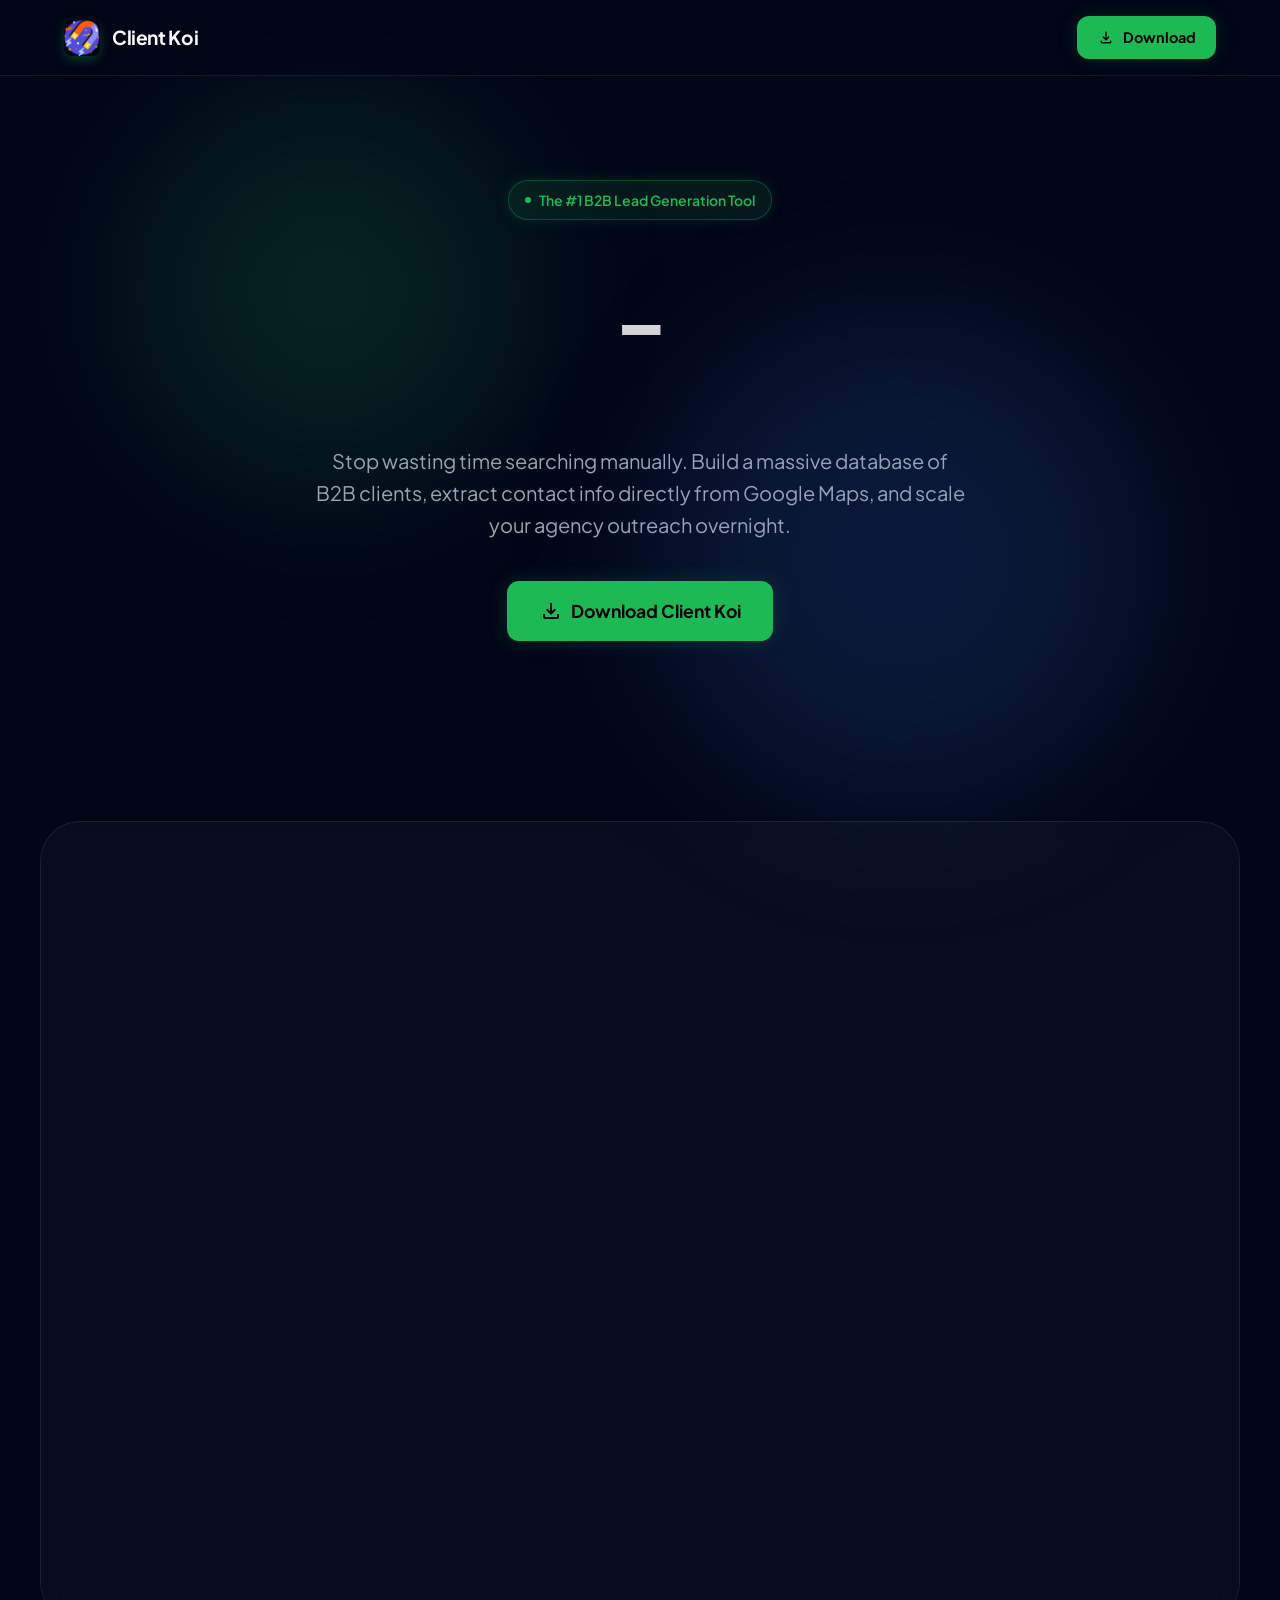
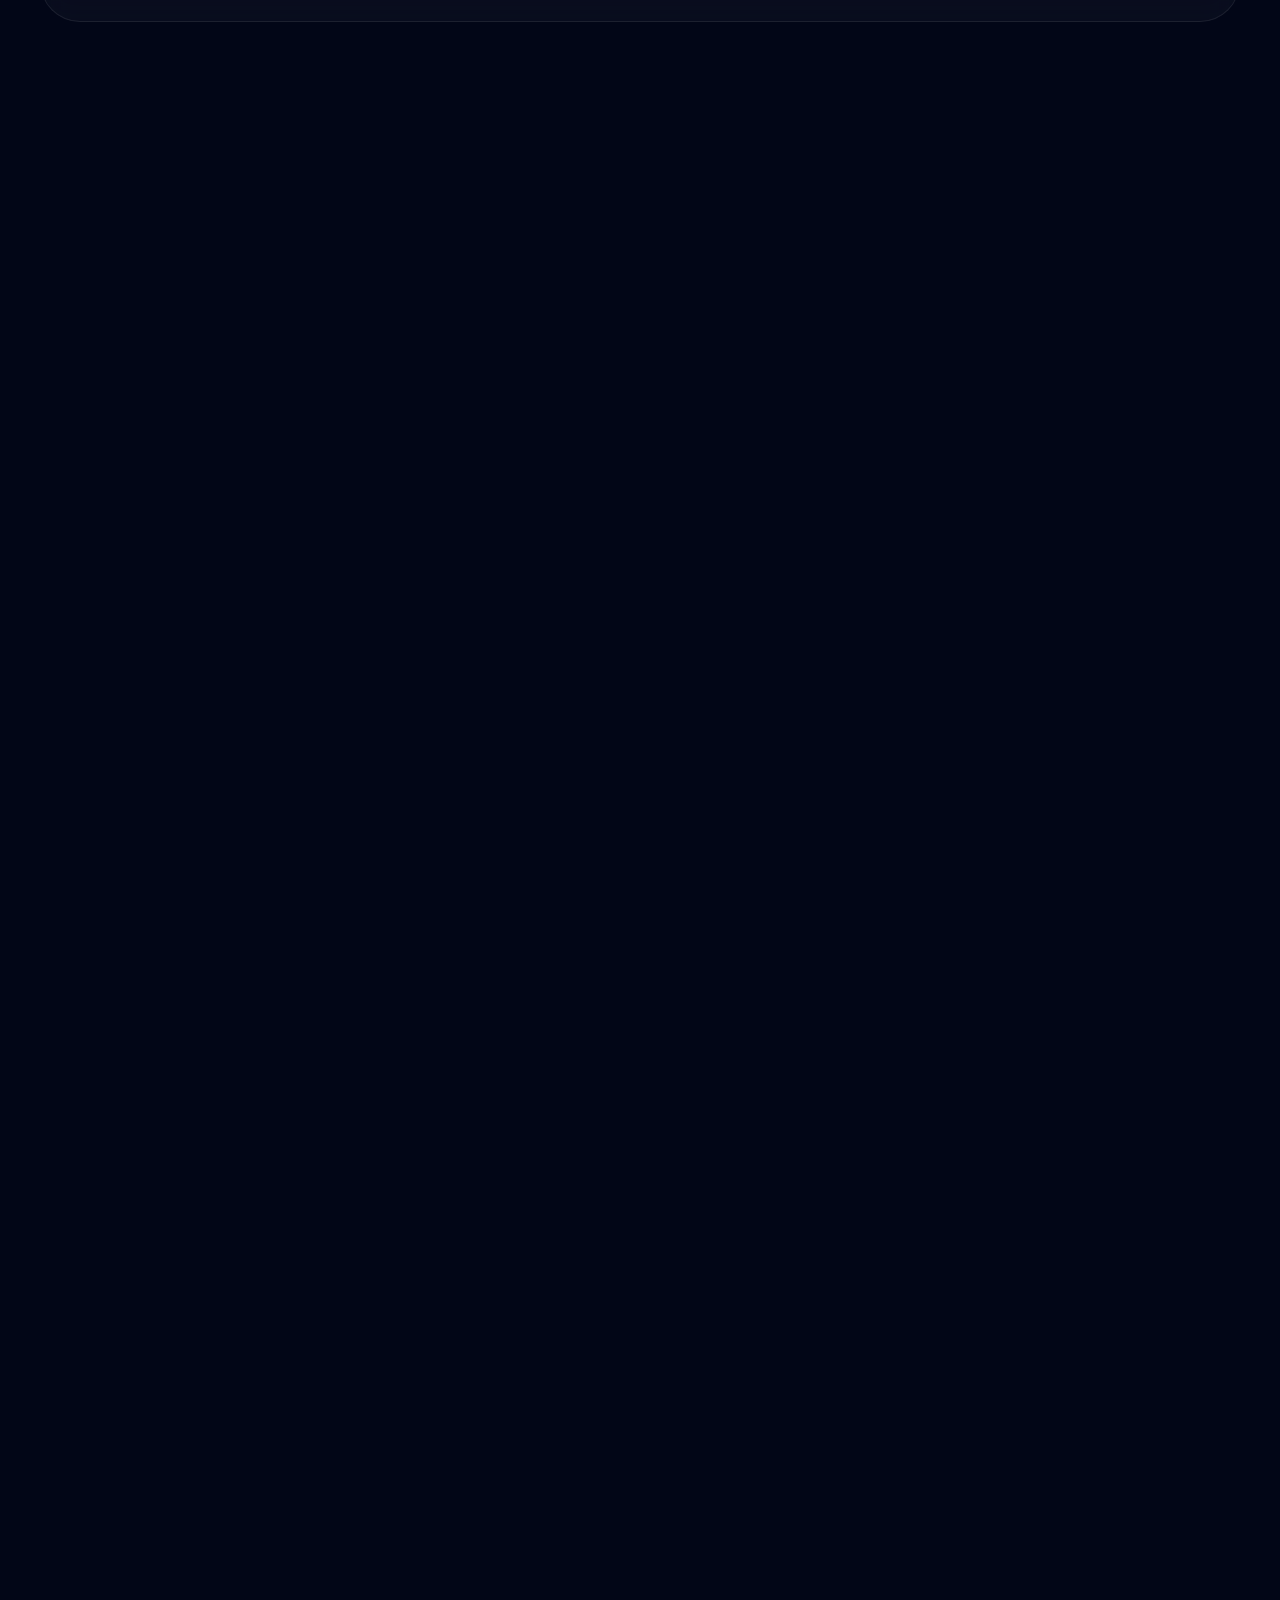
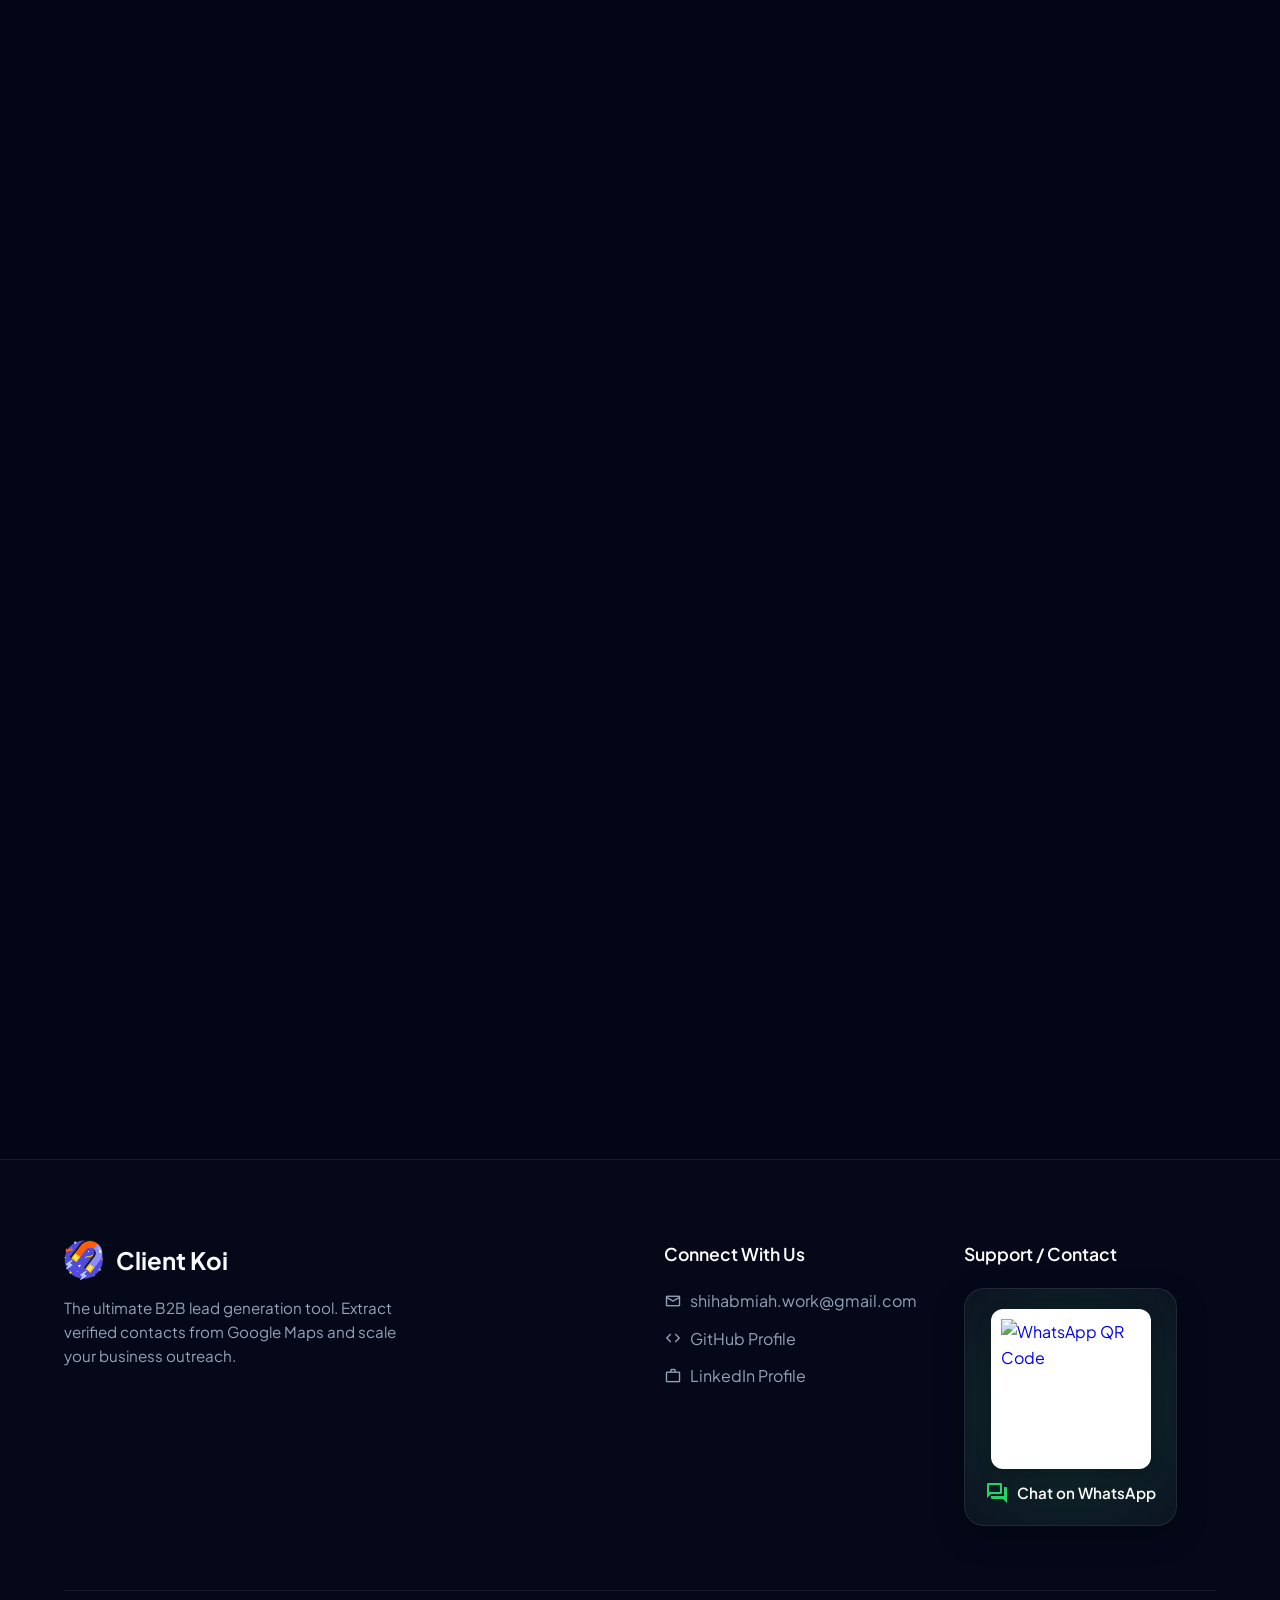
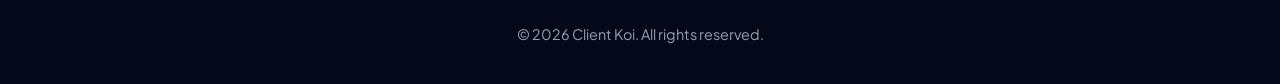
==== docs/index.html @ 652ca371 "docs: add comparison table and FAQ section to landing page" ====
<!DOCTYPE html>
<html lang="en" class="scroll-smooth">
<head>
    <meta charset="UTF-8">
    <meta name="viewport" content="width=device-width, initial-scale=1.0, maximum-scale=1.0, user-scalable=0">
    <title>Client Koi | Google Maps Scraper & B2B Lead Extractor</title>
    <meta name="description" content="Client Koi is the ultimate Google Maps scraper Chrome extension. Instantly extract verified emails, phone numbers, and websites for B2B lead generation.">
    <meta name="keywords" content="Client Koi, Client Koi extension, Client Koi github, Google Maps Scraper, Google Maps Lead Extractor, B2B Lead Generation tool, local business scraper, Google Maps email extractor">
    <meta name="author" content="Client Koi">
    <meta name="robots" content="index, follow">
    
    <!-- Prevent Capitalization Split (Canonical Tag) -->
    <link rel="canonical" href="https://shihab-miah.github.io/Client-Koi/" />

    <!-- Structured Schema Markup (JSON-LD) for SoftwareApplication -->
    <script type="application/ld+json">
    {
      "@context": "https://schema.org",
      "@type": "SoftwareApplication",
      "name": "Client Koi",
      "operatingSystem": "Chrome OS, Windows, macOS, Linux",
      "applicationCategory": "BusinessApplication",
      "description": "Client Koi is the ultimate Google Maps scraper Chrome extension. Instantly extract verified emails, phone numbers, and websites for B2B lead generation.",
      "url": "https://shihab-miah.github.io/Client-Koi/",
      "offers": {
        "@type": "Offer",
        "price": "0",
        "priceCurrency": "USD"
      },
      "aggregateRating": {
        "@type": "AggregateRating",
        "ratingValue": "4.9",
        "ratingCount": "128"
      }
    }
    </script>

    <!-- Open Graph / Facebook -->
    <meta property="og:type" content="website">
    <meta property="og:url" content="https://shihab-miah.github.io/Client-Koi/">
    <meta property="og:title" content="Client Koi | Google Maps Scraper & B2B Lead Extractor">
    <meta property="og:description" content="Client Koi is the ultimate Google Maps scraper Chrome extension. Instantly extract verified emails, phone numbers, and websites for B2B lead generation.">
    <meta property="og:image" content="https://shihab-miah.github.io/Client-Koi/logo.png">

    <!-- Twitter -->
    <meta property="twitter:card" content="summary_large_image">
    <meta property="twitter:url" content="https://shihab-miah.github.io/Client-Koi/">
    <meta property="twitter:title" content="Client Koi | Google Maps Scraper & B2B Lead Extractor">
    <meta property="twitter:description" content="Client Koi is the ultimate Google Maps scraper Chrome extension. Instantly extract verified emails, phone numbers, and websites for B2B lead generation.">
    <meta property="twitter:image" content="https://shihab-miah.github.io/Client-Koi/logo.png">
    
    <!-- Favicon -->
    <link rel="icon" type="image/png" href="logo.png">

    <!-- Microsoft Clarity Tracking Code -->
    <script type="text/javascript">
        (function(c,l,a,r,i,t,y){
            c[a]=c[a]||function(){(c[a].q=c[a].q||[]).push(arguments)};
            t=l.createElement(r);t.async=1;t.src="https://www.clarity.ms/tag/"+i;
            y=l.getElementsByTagName(r)[0];y.parentNode.insertBefore(t,y);
        })(window, document, "clarity", "script", "xmqhfxyyz5");
    </script>
    
    <!-- Fonts -->
    <link rel="preconnect" href="https://fonts.googleapis.com">
    <link rel="preconnect" href="https://fonts.gstatic.com" crossorigin>
    <link href="https://fonts.googleapis.com/css2?family=Plus+Jakarta+Sans:wght@300;400;500;600;700;800&family=JetBrains+Mono:wght@400;500&display=swap" rel="stylesheet">
    <link href="https://fonts.googleapis.com/css2?family=Material+Symbols+Outlined:opsz,wght,FILL,GRAD@24,400,0,0" rel="stylesheet" />

    <!-- GSAP for Animations -->
    <script src="https://cdnjs.cloudflare.com/ajax/libs/gsap/3.12.5/gsap.min.js" defer></script>
    <script src="https://cdnjs.cloudflare.com/ajax/libs/gsap/3.12.5/ScrollTrigger.min.js" defer></script>
    <script src="https://cdnjs.cloudflare.com/ajax/libs/gsap/3.12.5/TextPlugin.min.js" defer></script>

    <style>
        :root {
            --bg-color: #020617;
            --surface-1: rgba(255, 255, 255, 0.03);
            --surface-2: rgba(255, 255, 255, 0.05);
            --border: rgba(255, 255, 255, 0.08);
            --accent: #1DB954; /* Radar Green */
            --accent-glow: rgba(29, 185, 84, 0.4);
            --text-main: #f8fafc;
            --text-muted: #94a3b8;
        }

        * {
            margin: 0;
            padding: 0;
            box-sizing: border-box;
        }

        html, body {
            max-width: 100%;
            overflow-x: hidden;
        }
        body {
            font-family: 'Plus Jakarta Sans', sans-serif;
            background-color: var(--bg-color);
            color: var(--text-main);
            line-height: 1.6;
            width: 100%;
        }

        /* ─── Antigravity Floating Orbs ─── */
        .orb {
            position: fixed;
            border-radius: 50%;
            filter: blur(80px);
            opacity: 0.15;
            pointer-events: none;
            z-index: -1;
        }
        .orb-1 {
            width: 400px;
            height: 400px;
            background: var(--accent);
            top: 10%;
            left: 10%;
            animation: float-1 20s ease-in-out infinite alternate;
        }
        .orb-2 {
            width: 500px;
            height: 500px;
            background: #3b82f6;
            bottom: 10%;
            right: 10%;
            animation: float-2 25s ease-in-out infinite alternate-reverse;
        }
        @keyframes float-1 {
            0% { transform: translate(0, 0) scale(1); }
            100% { transform: translate(100px, 50px) scale(1.2); }
        }
        @keyframes float-2 {
            0% { transform: translate(0, 0) scale(1); }
            100% { transform: translate(-100px, -80px) scale(1.1); }
        }

        /* Glassmorphism Utilities */
        .glass-panel {
            background: var(--surface-1);
            backdrop-filter: blur(16px);
            -webkit-backdrop-filter: blur(16px);
            border: 1px solid var(--border);
            border-radius: 24px;
            position: relative;
            overflow: hidden;
        }

        /* Hover Glow Effect via JS CSS variables */
        .glow-card {
            transition: border-color 0.3s, transform 0.3s cubic-bezier(0.175, 0.885, 0.32, 1.275);
        }
        .glow-card::before {
            content: "";
            position: absolute;
            top: 0; left: 0; right: 0; bottom: 0;
            background: radial-gradient(800px circle at var(--mouse-x) var(--mouse-y), rgba(29, 185, 84, 0.08), transparent 40%);
            z-index: 0;
            pointer-events: none;
            opacity: 0;
            transition: opacity 0.3s;
        }
        .glow-card:hover::before {
            opacity: 1;
        }
        .glow-card:hover {
            border-color: rgba(29, 185, 84, 0.4);
            transform: translateY(-8px);
        }
        .glow-card > * {
            position: relative;
            z-index: 1;
        }

        .container {
            max-width: 1200px;
            margin: 0 auto;
            padding: 0 24px;
        }

        /* Navigation */
        nav {
            position: fixed;
            top: 0;
            left: 0;
            right: 0;
            z-index: 100;
            padding: 16px 0;
            background: rgba(2, 6, 23, 0.6);
            backdrop-filter: blur(16px);
            -webkit-backdrop-filter: blur(16px);
            border-bottom: 1px solid var(--border);
        }

        .nav-inner {
            display: flex;
            justify-content: space-between;
            align-items: center;
        }

        .logo {
            display: flex;
            align-items: center;
            gap: 12px;
            font-weight: 700;
            font-size: 1.2rem;
            letter-spacing: -0.02em;
        }

        .logo img {
            width: 36px;
            height: 36px;
            border-radius: 8px;
            box-shadow: 0 4px 12px rgba(29,185,84,0.3);
            object-fit: cover;
        }

        /* Buttons */
        .btn-primary {
            display: inline-flex;
            align-items: center;
            gap: 8px;
            background: var(--accent);
            color: #000;
            padding: 14px 28px;
            border-radius: 12px;
            font-weight: 700;
            text-decoration: none;
            transition: all 0.3s cubic-bezier(0.4, 0, 0.2, 1);
            border: none;
            cursor: pointer;
            box-shadow: 0 0 20px rgba(29, 185, 84, 0.2);
            position: relative;
            overflow: hidden;
        }

        .btn-primary::after {
            content: '';
            position: absolute;
            top: -50%; left: -50%; width: 200%; height: 200%;
            background: linear-gradient(45deg, transparent, rgba(255,255,255,0.4), transparent);
            transform: rotate(45deg) translate(-100%, 0);
            transition: transform 0.6s;
        }

        .btn-primary:hover::after {
            transform: rotate(45deg) translate(100%, 0);
        }

        .btn-primary:hover {
            transform: translateY(-2px) scale(1.03);
            box-shadow: 0 10px 40px rgba(29, 185, 84, 0.6);
        }

        /* Hero Section */
        .hero {
            padding-top: 180px;
            padding-bottom: 100px;
            display: flex;
            flex-direction: column;
            align-items: center;
            justify-content: center;
            text-align: center;
            position: relative;
        }

        .badge {
            background: rgba(29, 185, 84, 0.1);
            border: 1px solid rgba(29, 185, 84, 0.3);
            padding: 8px 16px;
            border-radius: 100px;
            font-size: 0.875rem;
            font-weight: 600;
            color: var(--accent);
            margin-bottom: 32px;
            display: inline-flex;
            align-items: center;
            gap: 8px;
            box-shadow: 0 0 15px rgba(29,185,84,0.15);
        }
        
        .badge .dot {
            width: 6px; height: 6px; border-radius: 50%; background: var(--accent);
            animation: pulse 2s infinite;
        }
        
        @keyframes pulse {
            0%, 100% { opacity: 1; transform: scale(1); }
            50% { opacity: 0.5; transform: scale(0.8); }
        }

        .hero h1 {
            font-size: clamp(2.5rem, 6vw, 5.5rem);
            font-weight: 800;
            line-height: 1.1;
            letter-spacing: -0.04em;
            margin-bottom: 24px;
            background: linear-gradient(180deg, #fff 0%, #a1a1aa 100%);
            -webkit-background-clip: text;
            -webkit-text-fill-color: transparent;
            min-height: 2.2em;
        }

        .hero p {
            font-size: clamp(1rem, 2vw, 1.25rem);
            color: var(--text-muted);
            max-width: 650px;
            margin: 0 auto 40px;
        }

        /* Sections */
        .section {
            padding: 80px 0;
            position: relative;
            z-index: 10;
        }

        .section-header {
            text-align: center;
            margin-bottom: 64px;
        }

        .section-header h2 {
            font-size: clamp(2rem, 4vw, 2.5rem);
            font-weight: 700;
            letter-spacing: -0.02em;
        }

        /* Setup Video Section */
        .setup-container {
            display: grid;
            grid-template-columns: 1fr 1fr;
            gap: 48px;
            align-items: center;
        }

        @media (max-width: 900px) {
            .setup-container {
                grid-template-columns: 1fr;
            }
        }

        .video-wrapper {
            position: relative;
            padding-bottom: 56.25%; /* 16:9 */
            height: 0;
            border-radius: 20px;
            overflow: hidden;
            border: 1px solid var(--border);
            box-shadow: 0 30px 60px rgba(0,0,0,0.5), 0 0 40px rgba(29,185,84,0.15);
            transition: transform 0.5s cubic-bezier(0.175, 0.885, 0.32, 1.275), box-shadow 0.5s ease;
            z-index: 2;
        }
        
        .video-wrapper:hover {
            transform: scale(1.03) translateY(-10px);
            box-shadow: 0 40px 80px rgba(0,0,0,0.6), 0 0 60px rgba(29,185,84,0.3);
            border-color: rgba(29,185,84,0.5);
        }

        .video-wrapper iframe {
            position: absolute;
            top: 0;
            left: 0;
            width: 100%;
            height: 100%;
            background: #000;
        }

        .steps-list {
            list-style: none;
            counter-reset: setup-counter;
        }

        .step-item {
            position: relative;
            padding-left: 64px;
            margin-bottom: 40px;
        }

        .step-item::before {
            counter-increment: setup-counter;
            content: counter(setup-counter);
            position: absolute;
            left: 0;
            top: 0;
            width: 44px;
            height: 44px;
            background: var(--surface-2);
            border: 1px solid var(--accent);
            color: var(--accent);
            border-radius: 50%;
            display: flex;
            align-items: center;
            justify-content: center;
            font-weight: 700;
            font-size: 1.2rem;
            font-family: 'JetBrains Mono', monospace;
            box-shadow: 0 0 15px rgba(29,185,84,0.2);
            transition: all 0.3s ease;
        }

        .step-item:hover::before {
            background: var(--accent);
            color: #000;
            transform: scale(1.1) rotate(5deg);
        }

        .step-title {
            font-weight: 700;
            font-size: 1.2rem;
            margin-bottom: 6px;
        }

        .step-desc {
            color: var(--text-muted);
            font-size: 1rem;
        }

        .bangla-text {
            display: none;
            color: #cbd5e1;
            font-size: 0.95rem;
            margin-top: 10px;
            padding-left: 16px;
            border-left: 2px solid var(--accent);
            font-weight: 500;
        }

        /* Features Grid */
        .features-grid {
            display: grid;
            grid-template-columns: repeat(auto-fit, minmax(280px, 1fr));
            gap: 24px;
        }

        .feature-card {
            padding: 32px;
            /* Animation handled by .glow-card */
        }

        .feature-icon {
            width: 56px;
            height: 56px;
            background: rgba(29, 185, 84, 0.1);
            border: 1px solid rgba(29, 185, 84, 0.2);
            border-radius: 16px;
            display: flex;
            align-items: center;
            justify-content: center;
            color: var(--accent);
            margin-bottom: 24px;
            box-shadow: inset 0 0 20px rgba(29,185,84,0.05);
            transition: transform 0.3s cubic-bezier(0.175, 0.885, 0.32, 1.275);
        }
        
        .feature-card:hover .feature-icon {
            transform: scale(1.1) rotate(-5deg);
            background: rgba(29, 185, 84, 0.2);
        }

        .feature-icon .material-symbols-outlined {
            font-size: 28px;
        }

        /* Footer */
        footer {
            border-top: 1px solid var(--border);
            padding: 80px 0 40px;
            margin-top: 80px;
            background: rgba(255,255,255,0.01);
        }
        
        .footer-grid {
            display: grid;
            grid-template-columns: repeat(auto-fit, minmax(250px, 1fr));
            gap: 48px;
            margin-bottom: 64px;
        }

        .footer-col h4 {
            font-size: 1.1rem;
            font-weight: 600;
            color: #fff;
            margin-bottom: 20px;
        }

        .footer-links {
            list-style: none;
        }

        .footer-links li {
            margin-bottom: 12px;
        }

        .footer-links a {
            color: var(--text-muted);
            text-decoration: none;
            display: flex;
            align-items: center;
            gap: 8px;
            transition: all 0.3s;
        }

        .footer-links a:hover {
            color: var(--accent);
            transform: translateX(5px);
        }
        
        .footer-links .material-symbols-outlined {
            font-size: 18px;
        }

        .footer-logo {
            display: flex;
            align-items: center;
            gap: 12px;
            font-weight: 700;
            font-size: 1.5rem;
            color: #fff;
            margin-bottom: 16px;
        }

        .footer-logo img {
            width: 40px;
            height: 40px;
            border-radius: 8px;
            object-fit: cover;
        }

        /* Stunning WhatsApp QR Code Card */
        .qr-card {
            background: rgba(255,255,255,0.03);
            padding: 20px;
            border-radius: 20px;
            border: 1px solid rgba(255,255,255,0.1);
            display: inline-flex;
            flex-direction: column;
            align-items: center;
            position: relative;
            overflow: hidden;
            transition: all 0.4s cubic-bezier(0.175, 0.885, 0.32, 1.275);
            box-shadow: 0 10px 30px rgba(0,0,0,0.3);
        }
        
        .qr-card::before {
            content: '';
            position: absolute;
            top: -50%; left: -50%; width: 200%; height: 200%;
            background: radial-gradient(circle, rgba(37, 211, 102, 0.15) 0%, transparent 60%);
            animation: rotate-glow 10s linear infinite;
            z-index: 0;
            pointer-events: none;
        }
        
        @keyframes rotate-glow {
            0% { transform: rotate(0deg); }
            100% { transform: rotate(360deg); }
        }

        .qr-card:hover {
            transform: translateY(-5px) scale(1.02);
            border-color: #25D366; /* WhatsApp Green */
            box-shadow: 0 15px 40px rgba(37, 211, 102, 0.2);
            background: rgba(37, 211, 102, 0.05);
        }
        
        .qr-image-wrapper {
            background: #fff; /* QR needs contrast */
            padding: 10px;
            border-radius: 12px;
            margin-bottom: 12px;
            position: relative;
            z-index: 1;
            box-shadow: 0 4px 15px rgba(0,0,0,0.2);
        }

        .qr-card img {
            width: 140px;
            height: 140px;
            display: block;
        }
        
        .qr-text {
            display: flex;
            align-items: center;
            gap: 8px;
            font-size: 0.95rem;
            color: #f8fafc;
            font-weight: 600;
            z-index: 1;
        }
        
        .qr-text .material-symbols-outlined {
            color: #25D366; /* WhatsApp Green */
        }

        .footer-bottom {
            text-align: center;
            padding-top: 32px;
            border-top: 1px solid var(--border);
            color: var(--text-muted);
            font-size: 0.9rem;
        }

        /* Utility classes for GSAP */
        .gsap-reveal { opacity: 0; visibility: hidden; }

        .footer-brand {
            grid-column: span 2;
        }

        @media (max-width: 768px) {
            .hero {
                padding-top: 120px;
            }
            .glass-panel {
                padding: 30px 20px !important;
            }
            .footer-brand {
                grid-column: span 1;
            }
        }
    </style>
</head>
<body>

    <!-- Antigravity Background Orbs -->
    <div class="orb orb-1"></div>
    <div class="orb orb-2"></div>

    <nav>
        <div class="container nav-inner">
            <a href="https://github.com/Shihab-Miah/Client-Koi/archive/refs/heads/main.zip" class="logo" style="text-decoration: none; color: inherit;">
                <img src="logo.png" alt="Client Koi Logo">
                Client Koi
            </a>
            <a href="https://github.com/Shihab-Miah/Client-Koi/archive/refs/heads/main.zip" class="btn-primary" style="padding: 10px 20px; font-size: 0.9rem;">
                <span class="material-symbols-outlined" style="font-size: 18px;">download</span>
                Download
            </a>
        </div>
    </nav>

    <header class="hero container">
        <div class="badge gsap-hero">
            <span class="dot"></span>
            The #1 B2B Lead Generation Tool
        </div>
        
        <!-- Typing effect container -->
        <h1 class="gsap-hero"><span id="typewriter"></span><span class="cursor" style="color:var(--accent);">_</span></h1>
        
        <p class="gsap-hero">Stop wasting time searching manually. Build a massive database of B2B clients, extract contact info directly from Google Maps, and scale your agency outreach overnight.</p>
        
        <div class="gsap-hero">
            <a href="https://github.com/Shihab-Miah/Client-Koi/archive/refs/heads/main.zip" class="btn-primary" style="padding: 16px 32px; font-size: 1.1rem;">
                <span class="material-symbols-outlined">download</span>
                Download Client Koi
            </a>
        </div>
    </header>

    <!-- Setup Guide is now immediately below the hero, added ID for auto-scroll -->
    <section class="section container" id="setup-guide">
        <div class="glass-panel" style="padding: 60px 40px; border-radius: 40px;">
            <div class="section-header gsap-reveal" style="margin-bottom: 40px;">
                <h2>Quick Setup Guide</h2>
                <p style="color: var(--text-muted); margin-top: 8px; font-size: 1.1rem; margin-bottom: 24px;">Install in under 2 minutes. Start extracting clients immediately.</p>
                <a href="https://github.com/Shihab-Miah/Client-Koi/archive/refs/heads/main.zip" class="btn-primary" style="padding: 12px 28px; font-size: 1.05rem; display: inline-flex; align-items: center; gap: 8px;">
                    <span class="material-symbols-outlined" style="font-size: 20px;">download</span>
                    Download Client Koi Now
                </a>
            </div>
            
            <div class="setup-container">
                <div class="video-wrapper gsap-reveal">
                    <!-- Embedded YouTube Video -->
                    <iframe src="https://www.youtube-nocookie.com/embed/poFPbXIHhzo?autoplay=0&rel=0&modestbranding=1" title="Client Koi Setup Guide & Tutorial" frameborder="0" allow="accelerometer; autoplay; clipboard-write; encrypted-media; gyroscope; picture-in-picture; web-share" allowfullscreen></iframe>
                </div>
                
                <div class="gsap-reveal">
                    <ul class="steps-list">
                        <li class="step-item">
                            <div class="step-title">Download & Extract</div>
                            <div class="step-desc">Click download to get the ZIP archive, then Right-Click -> Extract All.</div>
                            <div class="bangla-text" lang="bn">প্রথমে জিপ (ZIP) ফাইলটি ডাউনলোড করুন এবং ফাইলটি Extract করে নিন।</div>
                        </li>
                        <li class="step-item">
                            <div class="step-title">Open Chrome Extensions</div>
                            <div class="step-desc">Navigate to <code style="background: var(--surface-2); padding: 2px 6px; border-radius: 4px; border: 1px solid var(--border);">chrome://extensions</code> in your browser URL bar.</div>
                            <div class="bangla-text" lang="bn">এবার ক্রোম ব্রাউজারের মেনু থেকে Manage Extensions পেজটি ওপেন করুন।</div>
                        </li>
                        <li class="step-item">
                            <div class="step-title">Enable Developer Mode</div>
                            <div class="step-desc">Toggle the "Developer mode" switch in the top right corner.</div>
                            <div class="bangla-text" lang="bn">ডানপাশের উপরের কোণায় থাকা 'Developer mode' অপশনটি চালু করে দিন।</div>
                        </li>
                        <li class="step-item">
                            <div class="step-title">Load Unpacked</div>
                            <div class="step-desc">Click the "Load unpacked" button and select your extracted folder.</div>
                            <div class="bangla-text" lang="bn">এরপর 'Load unpacked' বাটনে ক্লিক করে আপনার ফোল্ডারটি সিলেক্ট করুন।</div>
                        </li>
                    </ul>
                </div>
            </div>
        </div>
    </section>

    <!-- Niche-focused Features Grid -->
    <section class="section container">
        <div class="section-header gsap-reveal">
            <h2>Built to Acquire Clients</h2>
            <p style="color: var(--text-muted); font-size: 1.1rem; margin-top: 8px;">Everything you need to bypass blocks and build your outreach pipeline.</p>
        </div>
        <div class="features-grid">
            <div class="glass-panel feature-card glow-card gsap-reveal">
                <div class="feature-icon"><span class="material-symbols-outlined">contact_mail</span></div>
                <h3 style="margin-bottom: 8px; font-size: 1.25rem;">Deep Contact Scraping</h3>
                <p class="text-muted">Automatically visits Google Maps websites to find hidden email addresses, phone numbers, and social media profiles for your outreach.</p>
            </div>
            <div class="glass-panel feature-card glow-card gsap-reveal">
                <div class="feature-icon"><span class="material-symbols-outlined">smart_toy</span></div>
                <h3 style="margin-bottom: 8px; font-size: 1.25rem;">2Captcha Bypass</h3>
                <p class="text-muted">Automated CAPTCHA solving keeps your lead generation sessions running overnight without manual intervention.</p>
            </div>
            <div class="glass-panel feature-card glow-card gsap-reveal">
                <div class="feature-icon"><span class="material-symbols-outlined">shield</span></div>
                <h3 style="margin-bottom: 8px; font-size: 1.25rem;">Anti-Ban Mechanics</h3>
                <p class="text-muted">Simulates human mouse movements, scrolling patterns, and randomized delays to protect your accounts from being flagged.</p>
            </div>
            <div class="glass-panel feature-card glow-card gsap-reveal">
                <div class="feature-icon"><span class="material-symbols-outlined">dataset</span></div>
                <h3 style="margin-bottom: 8px; font-size: 1.25rem;">One-Click CRM Export</h3>
                <p class="text-muted">Download your entire compiled lead list as CSV or XLSX immediately ready for import into your favorite CRM or email sender.</p>
            </div>
        </div>
    </section>

    <!-- Comparison Section -->
    <section class="section container">
        <div class="section-header gsap-reveal">
            <h2>Client Koi vs. Alternatives</h2>
            <p style="color: var(--text-muted); font-size: 1.1rem; margin-top: 8px;">Why agencies are switching to Client Koi for Google Maps scraping.</p>
        </div>
        <div class="glass-panel gsap-reveal" style="padding: 40px; overflow-x: auto;">
            <table style="width: 100%; border-collapse: collapse; text-align: left; min-width: 600px;">
                <thead>
                    <tr style="border-bottom: 2px solid var(--border);">
                        <th style="padding: 16px; color: var(--text-muted); font-weight: 600; width: 40%;">Feature</th>
                        <th style="padding: 16px; color: var(--accent); font-weight: 700; width: 30%;">Client Koi</th>
                        <th style="padding: 16px; color: var(--text-muted); font-weight: 600; width: 30%;">Instant Data Scraper</th>
                    </tr>
                </thead>
                <tbody>
                    <tr style="border-bottom: 1px solid var(--border);">
                        <td style="padding: 16px; color: #fff;">Deep Email Extraction</td>
                        <td style="padding: 16px; color: var(--accent);"><span class="material-symbols-outlined" style="vertical-align: middle;">check_circle</span> Yes</td>
                        <td style="padding: 16px; color: var(--text-muted);"><span class="material-symbols-outlined" style="vertical-align: middle;">cancel</span> No</td>
                    </tr>
                    <tr style="border-bottom: 1px solid var(--border);">
                        <td style="padding: 16px; color: #fff;">Automated Captcha Bypass</td>
                        <td style="padding: 16px; color: var(--accent);"><span class="material-symbols-outlined" style="vertical-align: middle;">check_circle</span> Yes (2Captcha)</td>
                        <td style="padding: 16px; color: var(--text-muted);"><span class="material-symbols-outlined" style="vertical-align: middle;">cancel</span> Manual Only</td>
                    </tr>
                    <tr style="border-bottom: 1px solid var(--border);">
                        <td style="padding: 16px; color: #fff;">Social Media Link Scraping</td>
                        <td style="padding: 16px; color: var(--accent);"><span class="material-symbols-outlined" style="vertical-align: middle;">check_circle</span> Yes</td>
                        <td style="padding: 16px; color: var(--text-muted);"><span class="material-symbols-outlined" style="vertical-align: middle;">cancel</span> No</td>
                    </tr>
                    <tr>
                        <td style="padding: 16px; color: #fff;">Formatted CRM Export</td>
                        <td style="padding: 16px; color: var(--accent);"><span class="material-symbols-outlined" style="vertical-align: middle;">check_circle</span> 1-Click CSV/XLSX</td>
                        <td style="padding: 16px; color: var(--text-muted);"><span class="material-symbols-outlined" style="vertical-align: middle;">warning</span> Requires Cleaning</td>
                    </tr>
                </tbody>
            </table>
        </div>
    </section>

    <!-- FAQ Section -->
    <section class="section container">
        <div class="section-header gsap-reveal">
            <h2>Frequently Asked Questions</h2>
            <p style="color: var(--text-muted); font-size: 1.1rem; margin-top: 8px;">Everything you need to know about B2B lead generation with Client Koi.</p>
        </div>
        <div class="features-grid">
            <div class="glass-panel feature-card glow-card gsap-reveal" style="padding: 32px;">
                <h3 style="margin-bottom: 12px; font-size: 1.25rem;">Is this safe for my Chrome account?</h3>
                <p class="text-muted">Yes. Client Koi operates locally in your browser environment and uses humanized delay intervals to prevent your session from being flagged by Google's anti-bot systems.</p>
            </div>
            <div class="glass-panel feature-card glow-card gsap-reveal" style="padding: 32px;">
                <h3 style="margin-bottom: 12px; font-size: 1.25rem;">Does it find hidden emails?</h3>
                <p class="text-muted">Google Maps rarely displays email addresses directly. Our engine visits the business's linked website in the background to extract contact emails and social media profiles.</p>
            </div>
            <div class="glass-panel feature-card glow-card gsap-reveal" style="padding: 32px;">
                <h3 style="margin-bottom: 12px; font-size: 1.25rem;">What if Google updates their Maps code?</h3>
                <p class="text-muted">We actively monitor Google Maps DOM changes. When structural updates occur, we push new stable releases to this repository immediately.</p>
            </div>
            <div class="glass-panel feature-card glow-card gsap-reveal" style="padding: 32px;">
                <h3 style="margin-bottom: 12px; font-size: 1.25rem;">How do I handle the Manifest V3 warning?</h3>
                <p class="text-muted">When running an unpacked extension in Developer Mode, Chrome may display a harmless warning about Service Workers or Manifest V3. You can safely ignore this.</p>
            </div>
        </div>
    </section>

    <section class="section container" style="text-align: center; padding-bottom: 60px;">
        <div class="glass-panel gsap-reveal glow-card" style="padding: 80px 40px; position: relative; overflow: hidden;">
            <div style="position: absolute; top: -50%; left: 50%; transform: translateX(-50%); width: 400px; height: 400px; background: var(--accent); filter: blur(150px); opacity: 0.2; z-index: 0;"></div>
            <h2 style="font-size: clamp(2rem, 5vw, 3rem); font-weight: 800; margin-bottom: 24px; position: relative; z-index: 1;">Ready to land your next client?</h2>
            <p style="color: var(--text-muted); font-size: 1.2rem; margin-bottom: 32px; position: relative; z-index: 1;">Start building your B2B lead database today.</p>
            <a href="https://github.com/Shihab-Miah/Client-Koi/archive/refs/heads/main.zip" class="btn-primary" style="position: relative; z-index: 1; padding: 18px 40px; font-size: 1.2rem;">
                <span class="material-symbols-outlined">download</span>
                Download Client Koi
            </a>
        </div>
    </section>

    <footer>
        <div class="container">
            <div class="footer-grid">
                
                <div class="footer-col footer-brand">
                    <a href="https://github.com/Shihab-Miah/Client-Koi/archive/refs/heads/main.zip" class="footer-logo" style="text-decoration: none; color: inherit;">
                        <img src="logo.png" alt="Client Koi Logo">
                Client Koi
                    </a>
                    <p style="color: var(--text-muted); max-width: 350px; font-size: 0.95rem; margin-bottom: 24px;">
                        The ultimate B2B lead generation tool. Extract verified contacts from Google Maps and scale your business outreach.
                    </p>
                </div>

                <div class="footer-col">
                    <h4>Connect With Us</h4>
                    <ul class="footer-links">
                        <li>
                            <!-- Direct link to Gmail web compose -->
                            <a href="https://mail.google.com/mail/?view=cm&fs=1&to=shihabmiah.work@gmail.com" target="_blank" rel="noopener">
                                <span class="material-symbols-outlined">mail</span>
                                shihabmiah.work@gmail.com
                            </a>
                        </li>
                        <li>
                            <a href="https://github.com/Shihab-Miah" target="_blank" rel="noopener">
                                <span class="material-symbols-outlined">code</span>
                                GitHub Profile
                            </a>
                        </li>
                        <li>
                            <a href="https://www.linkedin.com/in/shihab-miah-925781280/" target="_blank" rel="noopener">
                                <span class="material-symbols-outlined">work</span>
                                LinkedIn Profile
                            </a>
                        </li>
                    </ul>
                </div>

                <div class="footer-col">
                    <h4>Support / Contact</h4>
                    <a href="https://wa.me/8801951838769" target="_blank" rel="noopener" style="text-decoration: none; display: inline-block;">
                        <div class="qr-card">
                            <div class="qr-image-wrapper">
                                <!-- Sharp QR Code pointing to WhatsApp -->
                                <img src="https://quickchart.io/qr?text=https%3A%2F%2Fwa.me%2F8801951838769&size=300&margin=0" alt="WhatsApp QR Code">
                            </div>
                            <div class="qr-text">
                                <span class="material-symbols-outlined">forum</span>
                                Chat on WhatsApp
                            </div>
                        </div>
                    </a>
                </div>

            </div>
            
            <div class="footer-bottom">
                <p>&copy; 2026 Client Koi. All rights reserved.</p>
            </div>
        </div>
    </footer>

    <script>
        // JS Hover Glow effect on cards
        document.querySelectorAll('.glow-card').forEach(card => {
            card.addEventListener('mousemove', e => {
                const rect = card.getBoundingClientRect();
                const x = e.clientX - rect.left;
                const y = e.clientY - rect.top;
                card.style.setProperty('--mouse-x', `${x}px`);
                card.style.setProperty('--mouse-y', `${y}px`);
            });
        });

        // Localization logic: Check if user language is Bangla
        document.addEventListener('DOMContentLoaded', () => {
            const userLang = navigator.language || navigator.userLanguage;
            if (userLang.toLowerCase().startsWith('bn')) {
                const banglaTexts = document.querySelectorAll('.bangla-text');
                banglaTexts.forEach(el => {
                    el.style.display = 'block';
                });
            }
        });

        // Auto-scroll to Setup Guide after 5.5 seconds (only if user hasn't scrolled manually)
        let hasUserScrolled = false;
        window.addEventListener('scroll', () => {
            if (window.scrollY > 100) hasUserScrolled = true;
        }, { once: true });

        setTimeout(() => {
            if (!hasUserScrolled) {
                const guideSection = document.getElementById('setup-guide');
                if (guideSection) {
                    guideSection.scrollIntoView({ behavior: 'smooth' });
                }
            }
        }, 5500);

        // Ensure GSAP is loaded before animating
        window.onload = () => {
            if (typeof gsap !== 'undefined') {
                const prefersReducedMotion = window.matchMedia('(prefers-reduced-motion: reduce)').matches;
                
                if (!prefersReducedMotion) {
                    gsap.registerPlugin(ScrollTrigger, TextPlugin);

                    // Typing Effect focused on getting clients
                    gsap.to("#typewriter", {
                        duration: 2.5,
                        text: "Find your next B2B clients.<br>Extract leads from Maps.",
                        ease: "none",
                        delay: 0.2
                    });
                    gsap.to(".cursor", { opacity: 0, ease: "power2.inOut", repeat: -1, yoyo: true, duration: 0.6 });

                    // Hero Entrance Animation (excluding h1 which is typed)
                    gsap.fromTo('.gsap-hero:not(h1)', 
                        { y: 30, opacity: 0 },
                        { y: 0, opacity: 1, duration: 1, stagger: 0.15, ease: "power3.out", delay: 0.5 }
                    );
                    
                    // Scroll Reveal Animation for sections
                    const revealElements = document.querySelectorAll('.gsap-reveal');
                    revealElements.forEach((el) => {
                        gsap.set(el, { autoAlpha: 1 });
                        
                        gsap.fromTo(el, 
                            { y: 60, opacity: 0 },
                            {
                                y: 0, 
                                opacity: 1, 
                                duration: 0.8, 
                                ease: "power2.out",
                                scrollTrigger: {
                                    trigger: el,
                                    start: "top 85%", 
                                    toggleActions: "play none none none"
                                }
                            }
                        );
                    });
                } else {
                    document.getElementById('typewriter').innerHTML = "Find your next B2B clients.<br>Extract leads from Maps.";
                    document.querySelectorAll('.gsap-reveal').forEach(el => {
                        el.style.opacity = '1';
                        el.style.visibility = 'visible';
                    });
                }
            }
        };
    </script>
</body>
</html>
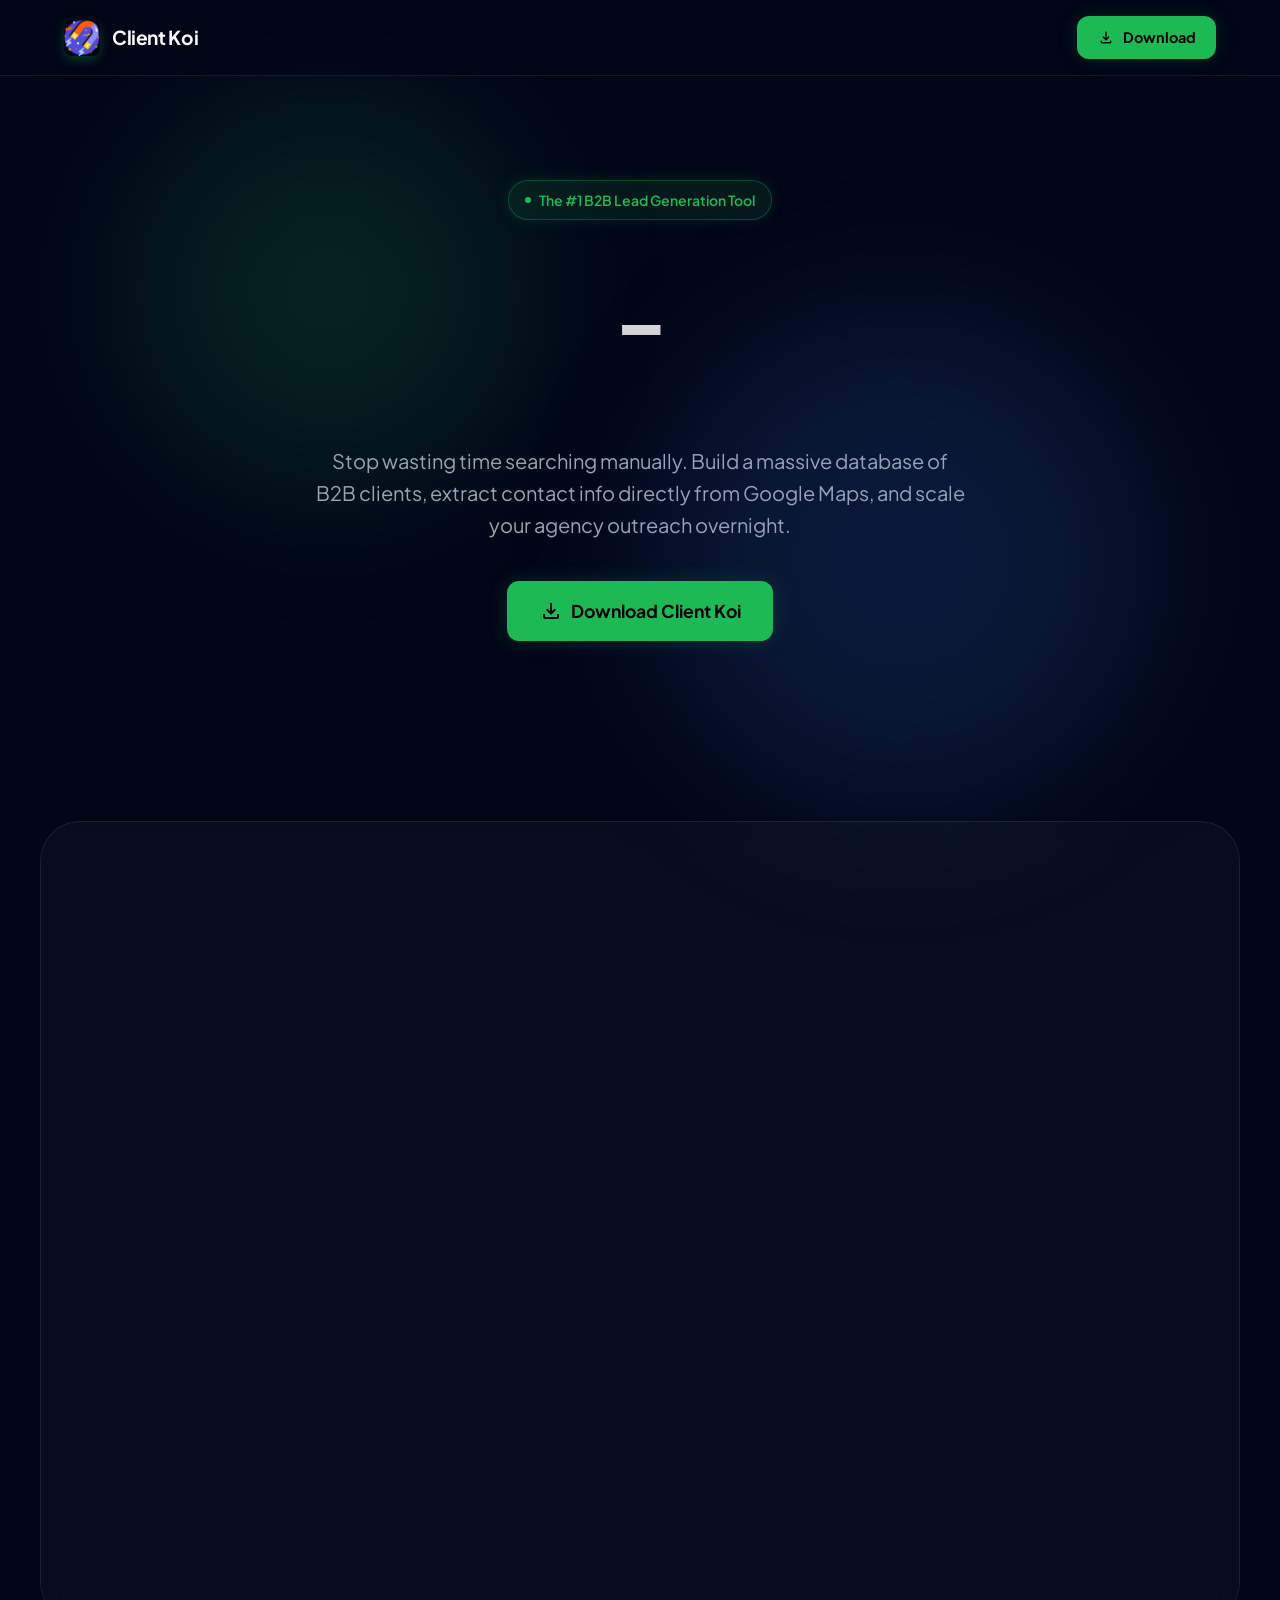
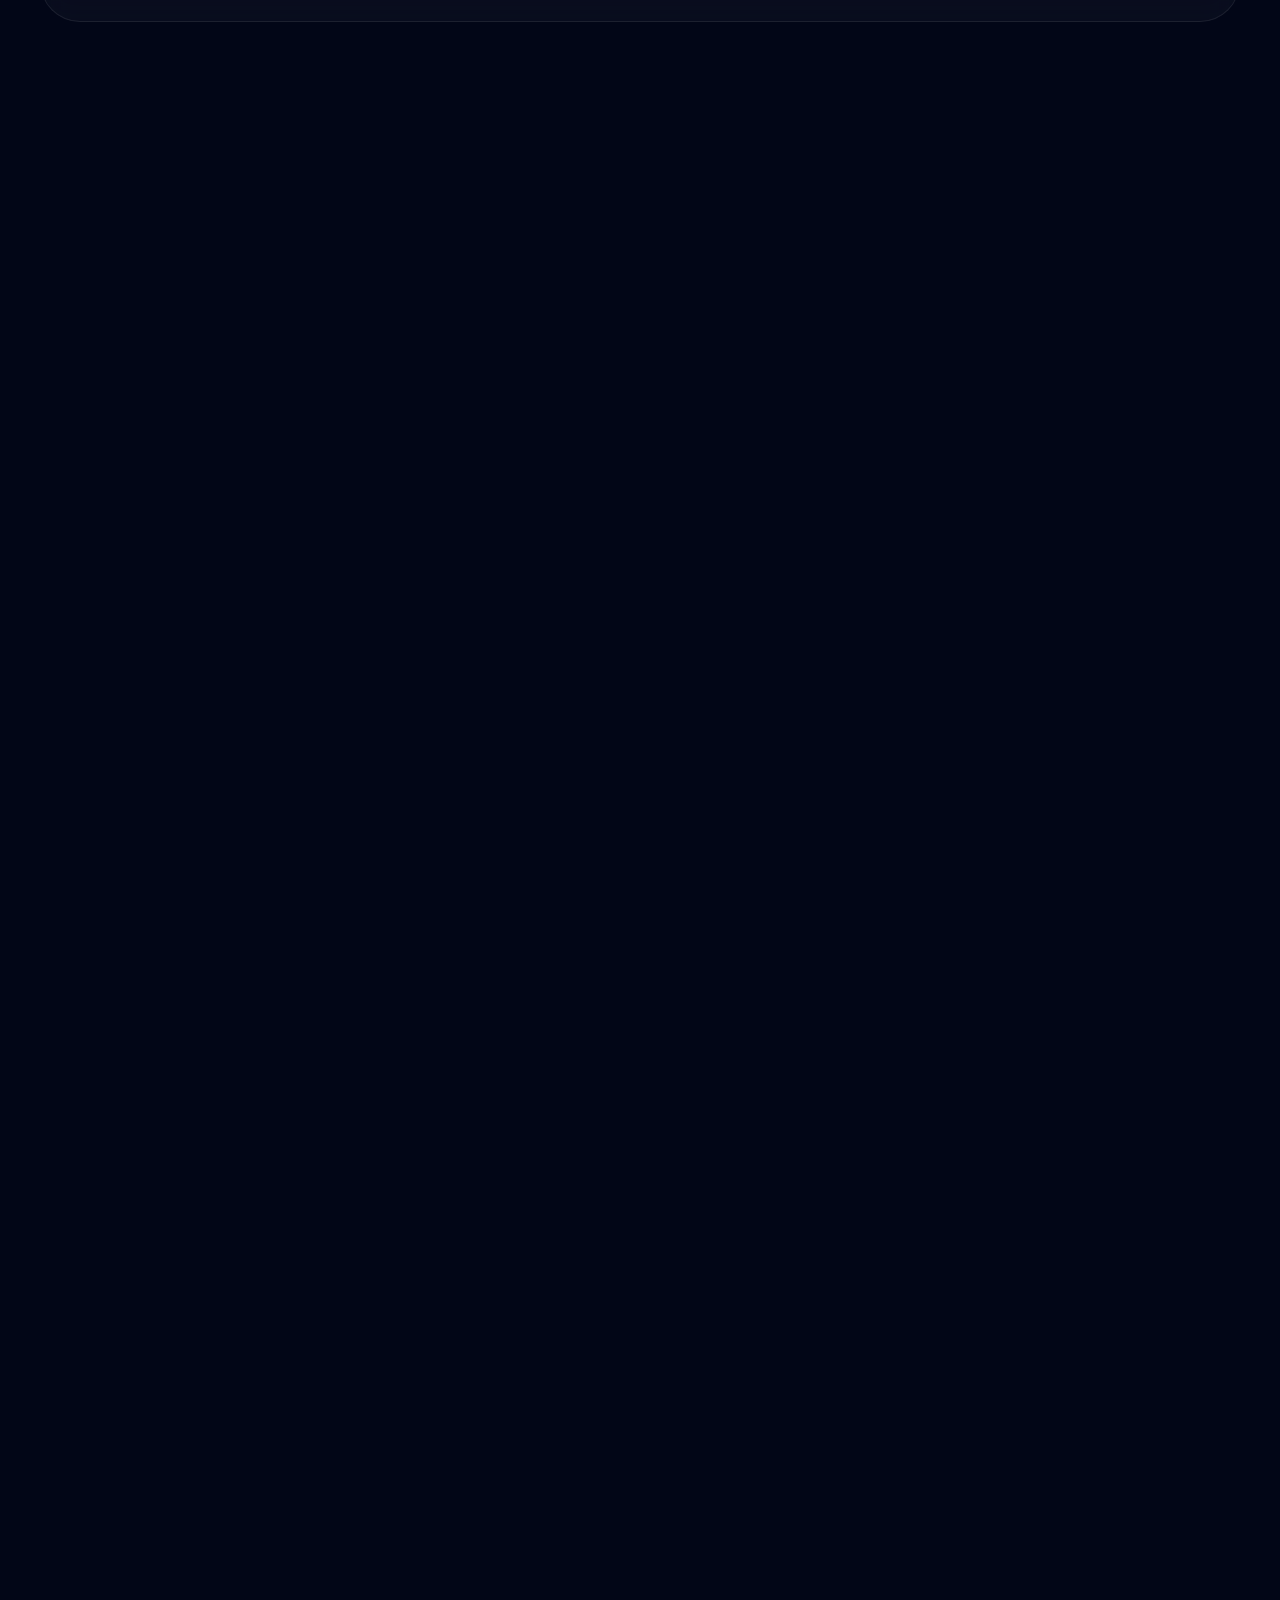
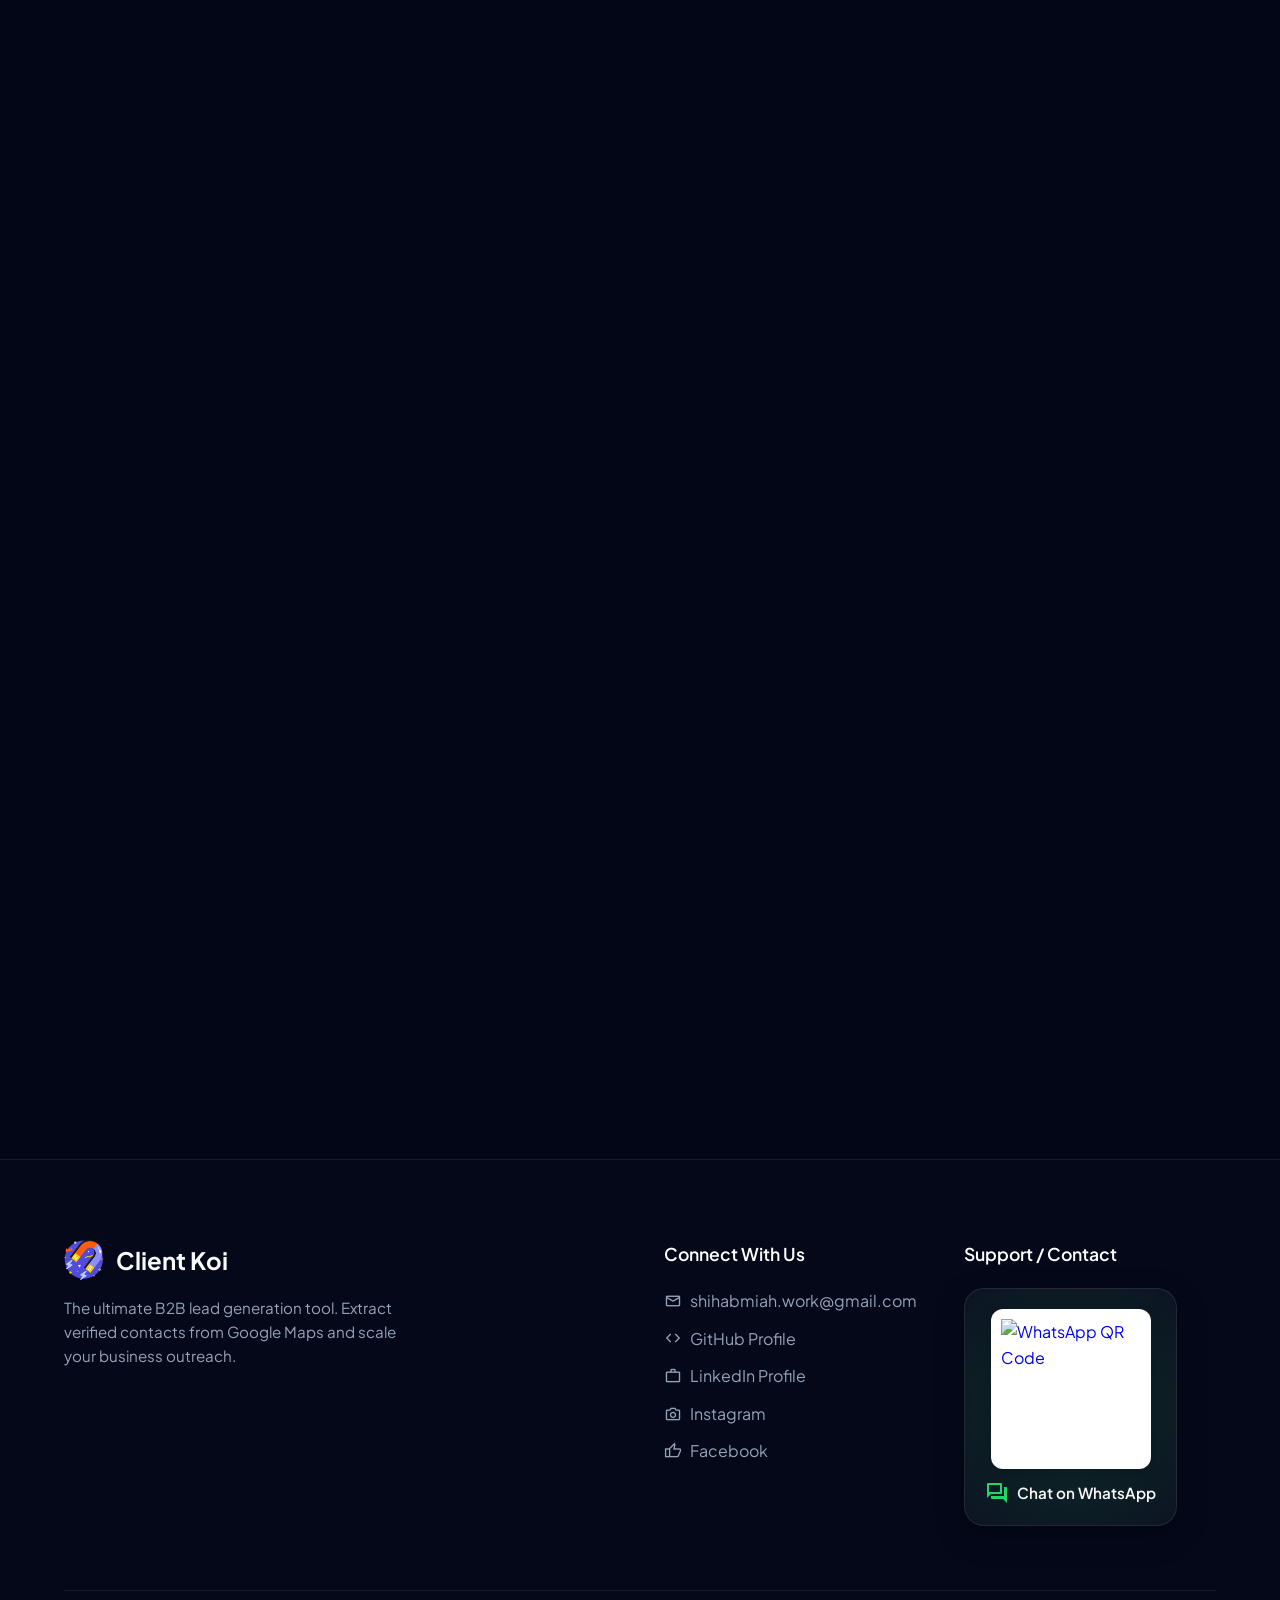
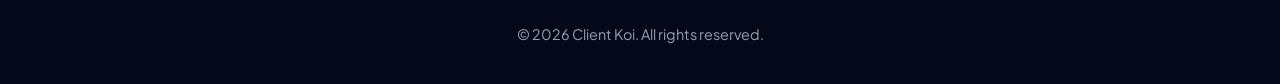
==== commit a90677a0: "docs: add apple touch icon, fix H1 SEO, and add social links" ====
--- a/docs/index.html
+++ b/docs/index.html
@@ -51,6 +51,7 @@
     
     <!-- Favicon -->
     <link rel="icon" type="image/png" href="logo.png">
+    <link rel="apple-touch-icon" href="logo-red.png">
 
     <!-- Microsoft Clarity Tracking Code -->
     <script type="text/javascript">
@@ -136,6 +137,18 @@
             100% { transform: translate(-100px, -80px) scale(1.1); }
         }
 
+        /* Screen Reader Only for SEO */
+        .sr-only {
+            position: absolute;
+            width: 1px;
+            height: 1px;
+            padding: 0;
+            margin: -1px;
+            overflow: hidden;
+            clip: rect(0, 0, 0, 0);
+            border: 0;
+        }
+
         /* Glassmorphism Utilities */
         .glass-panel {
             background: var(--surface-1);
@@ -650,7 +663,7 @@
         </div>
         
         <!-- Typing effect container -->
-        <h1 class="gsap-hero"><span id="typewriter"></span><span class="cursor" style="color:var(--accent);">_</span></h1>
+        <h1 class="gsap-hero"><span class="sr-only">Client Koi Google Maps Scraper & B2B Lead Extractor</span><span id="typewriter" aria-hidden="true"></span><span class="cursor" style="color:var(--accent);" aria-hidden="true">_</span></h1>
         
         <p class="gsap-hero">Stop wasting time searching manually. Build a massive database of B2B clients, extract contact info directly from Google Maps, and scale your agency outreach overnight.</p>
         
@@ -851,6 +864,18 @@
                             <a href="https://www.linkedin.com/in/shihab-miah-925781280/" target="_blank" rel="noopener">
                                 <span class="material-symbols-outlined">work</span>
                                 LinkedIn Profile
+                            </a>
+                        </li>
+                        <li>
+                            <a href="https://www.instagram.com/client.koi/" target="_blank" rel="noopener">
+                                <span class="material-symbols-outlined">photo_camera</span>
+                                Instagram
+                            </a>
+                        </li>
+                        <li>
+                            <a href="https://www.facebook.com/Client.koi" target="_blank" rel="noopener">
+                                <span class="material-symbols-outlined">thumb_up</span>
+                                Facebook
                             </a>
                         </li>
                     </ul>
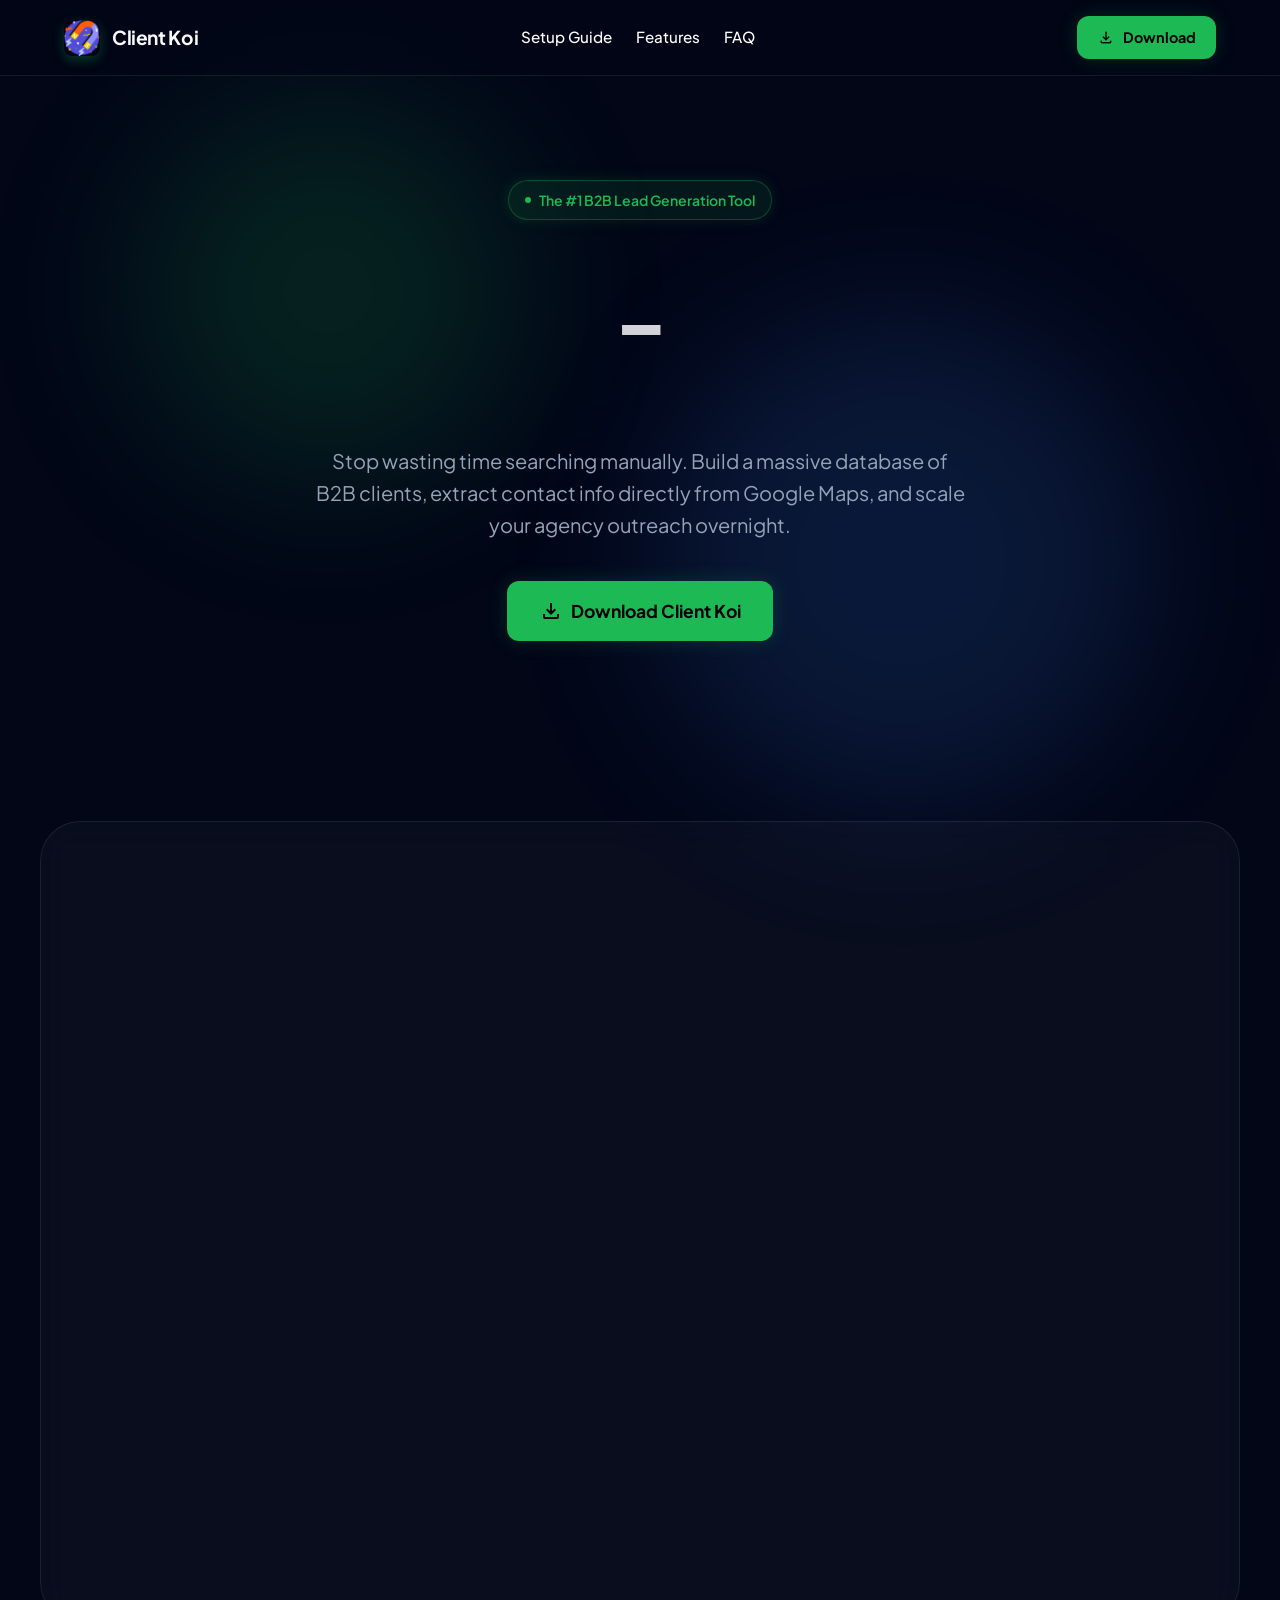
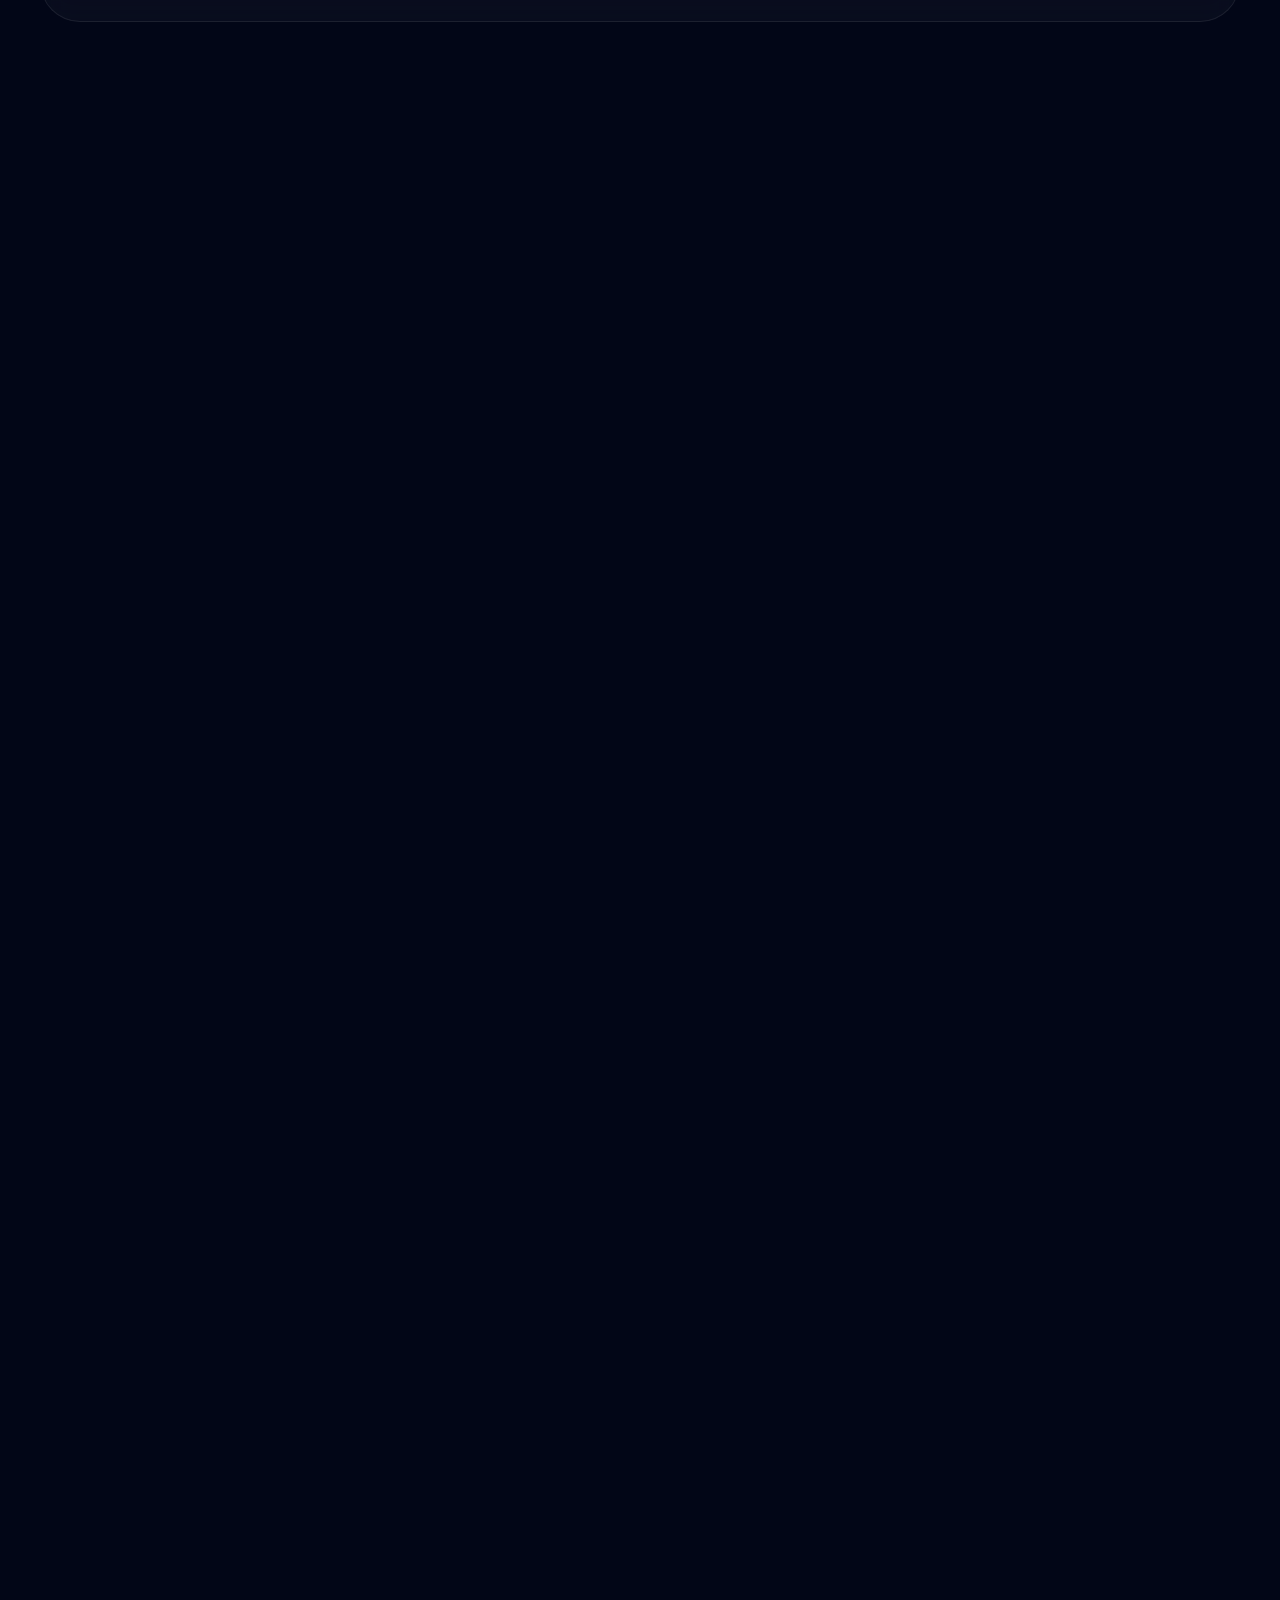
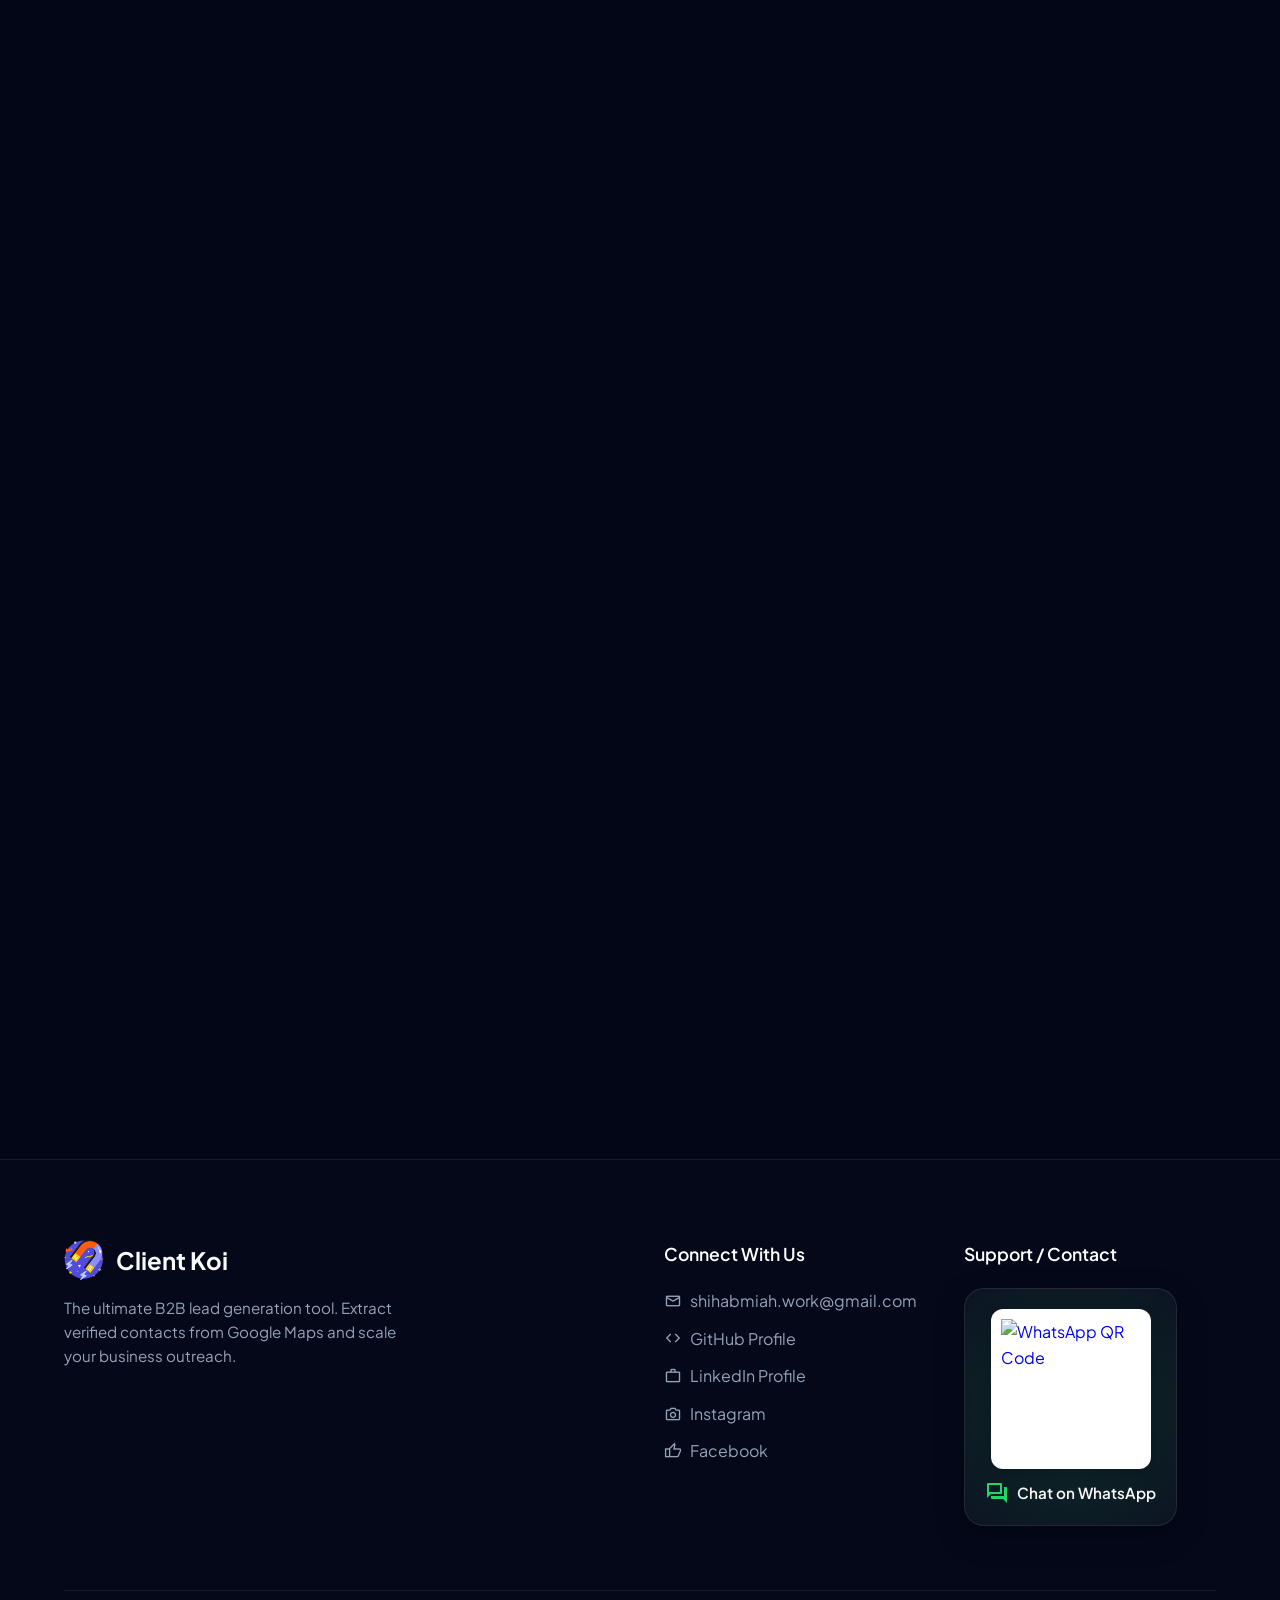
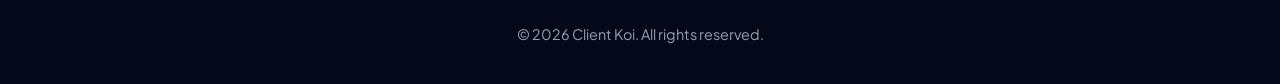
==== commit 1e0a8aea: "docs: revert lowercase URLs to uppercase Client-Koi" ====
--- a/docs/index.html
+++ b/docs/index.html
@@ -649,6 +649,11 @@
                 <img src="logo.png" alt="Client Koi Logo">
                 Client Koi
             </a>
+            <div style="display: flex; gap: 24px; font-weight: 500; font-size: 0.95rem;">
+                <a href="#setup-guide" style="text-decoration: none; color: #fff;">Setup Guide</a>
+                <a href="#features" style="text-decoration: none; color: #fff;">Features</a>
+                <a href="#faq" style="text-decoration: none; color: #fff;">FAQ</a>
+            </div>
             <a href="https://github.com/Shihab-Miah/Client-Koi/archive/refs/heads/main.zip" class="btn-primary" style="padding: 10px 20px; font-size: 0.9rem;">
                 <span class="material-symbols-outlined" style="font-size: 18px;">download</span>
                 Download
@@ -722,9 +727,9 @@
     </section>
 
     <!-- Niche-focused Features Grid -->
-    <section class="section container">
+    <section id="features" class="section container">
         <div class="section-header gsap-reveal">
-            <h2>Built to Acquire Clients</h2>
+            <h2>The Ultimate Google Maps Scraper</h2>
             <p style="color: var(--text-muted); font-size: 1.1rem; margin-top: 8px;">Everything you need to bypass blocks and build your outreach pipeline.</p>
         </div>
         <div class="features-grid">
@@ -793,7 +798,7 @@
     </section>
 
     <!-- FAQ Section -->
-    <section class="section container">
+    <section id="faq" class="section container">
         <div class="section-header gsap-reveal">
             <h2>Frequently Asked Questions</h2>
             <p style="color: var(--text-muted); font-size: 1.1rem; margin-top: 8px;">Everything you need to know about B2B lead generation with Client Koi.</p>
@@ -821,7 +826,7 @@
     <section class="section container" style="text-align: center; padding-bottom: 60px;">
         <div class="glass-panel gsap-reveal glow-card" style="padding: 80px 40px; position: relative; overflow: hidden;">
             <div style="position: absolute; top: -50%; left: 50%; transform: translateX(-50%); width: 400px; height: 400px; background: var(--accent); filter: blur(150px); opacity: 0.2; z-index: 0;"></div>
-            <h2 style="font-size: clamp(2rem, 5vw, 3rem); font-weight: 800; margin-bottom: 24px; position: relative; z-index: 1;">Ready to land your next client?</h2>
+            <h2 style="font-size: clamp(2rem, 5vw, 3rem); font-weight: 800; margin-bottom: 24px; position: relative; z-index: 1;">Ready to try the #1 B2B Lead Extractor?</h2>
             <p style="color: var(--text-muted); font-size: 1.2rem; margin-bottom: 32px; position: relative; z-index: 1;">Start building your B2B lead database today.</p>
             <a href="https://github.com/Shihab-Miah/Client-Koi/archive/refs/heads/main.zip" class="btn-primary" style="position: relative; z-index: 1; padding: 18px 40px; font-size: 1.2rem;">
                 <span class="material-symbols-outlined">download</span>
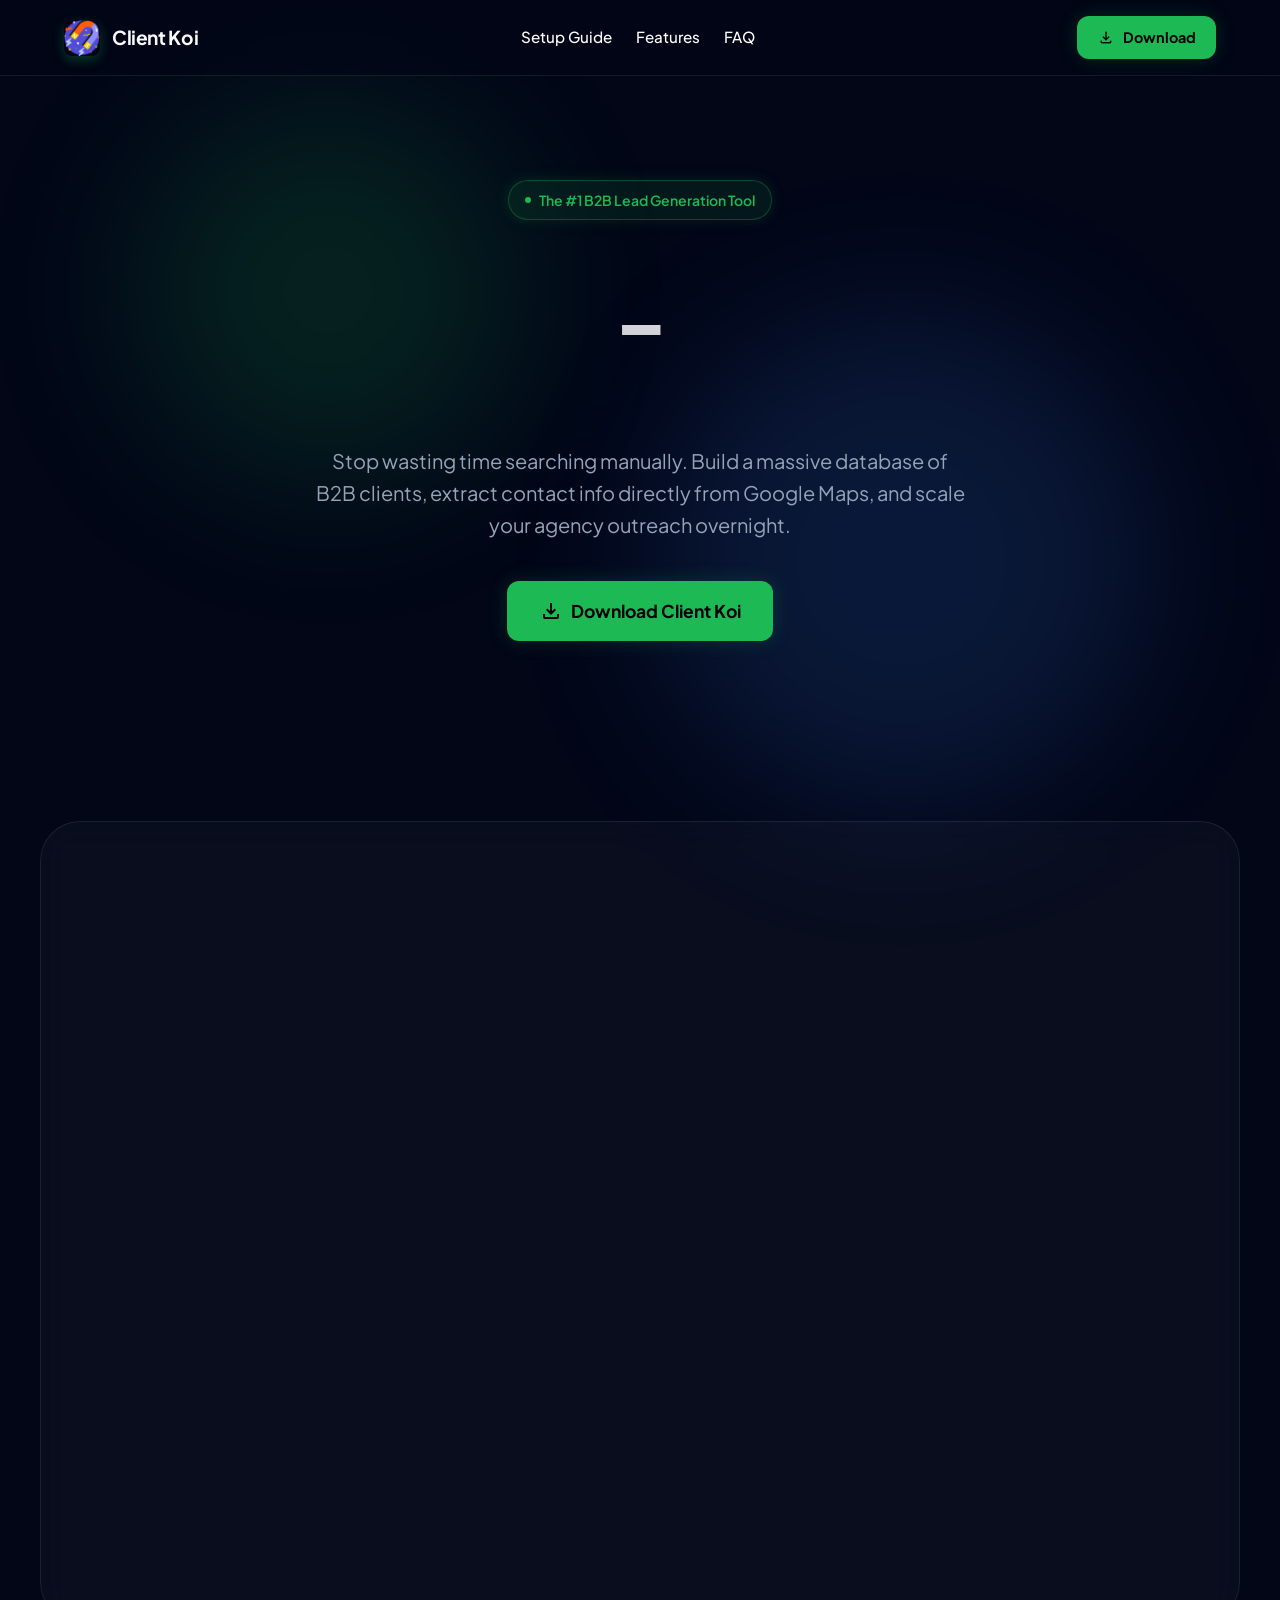
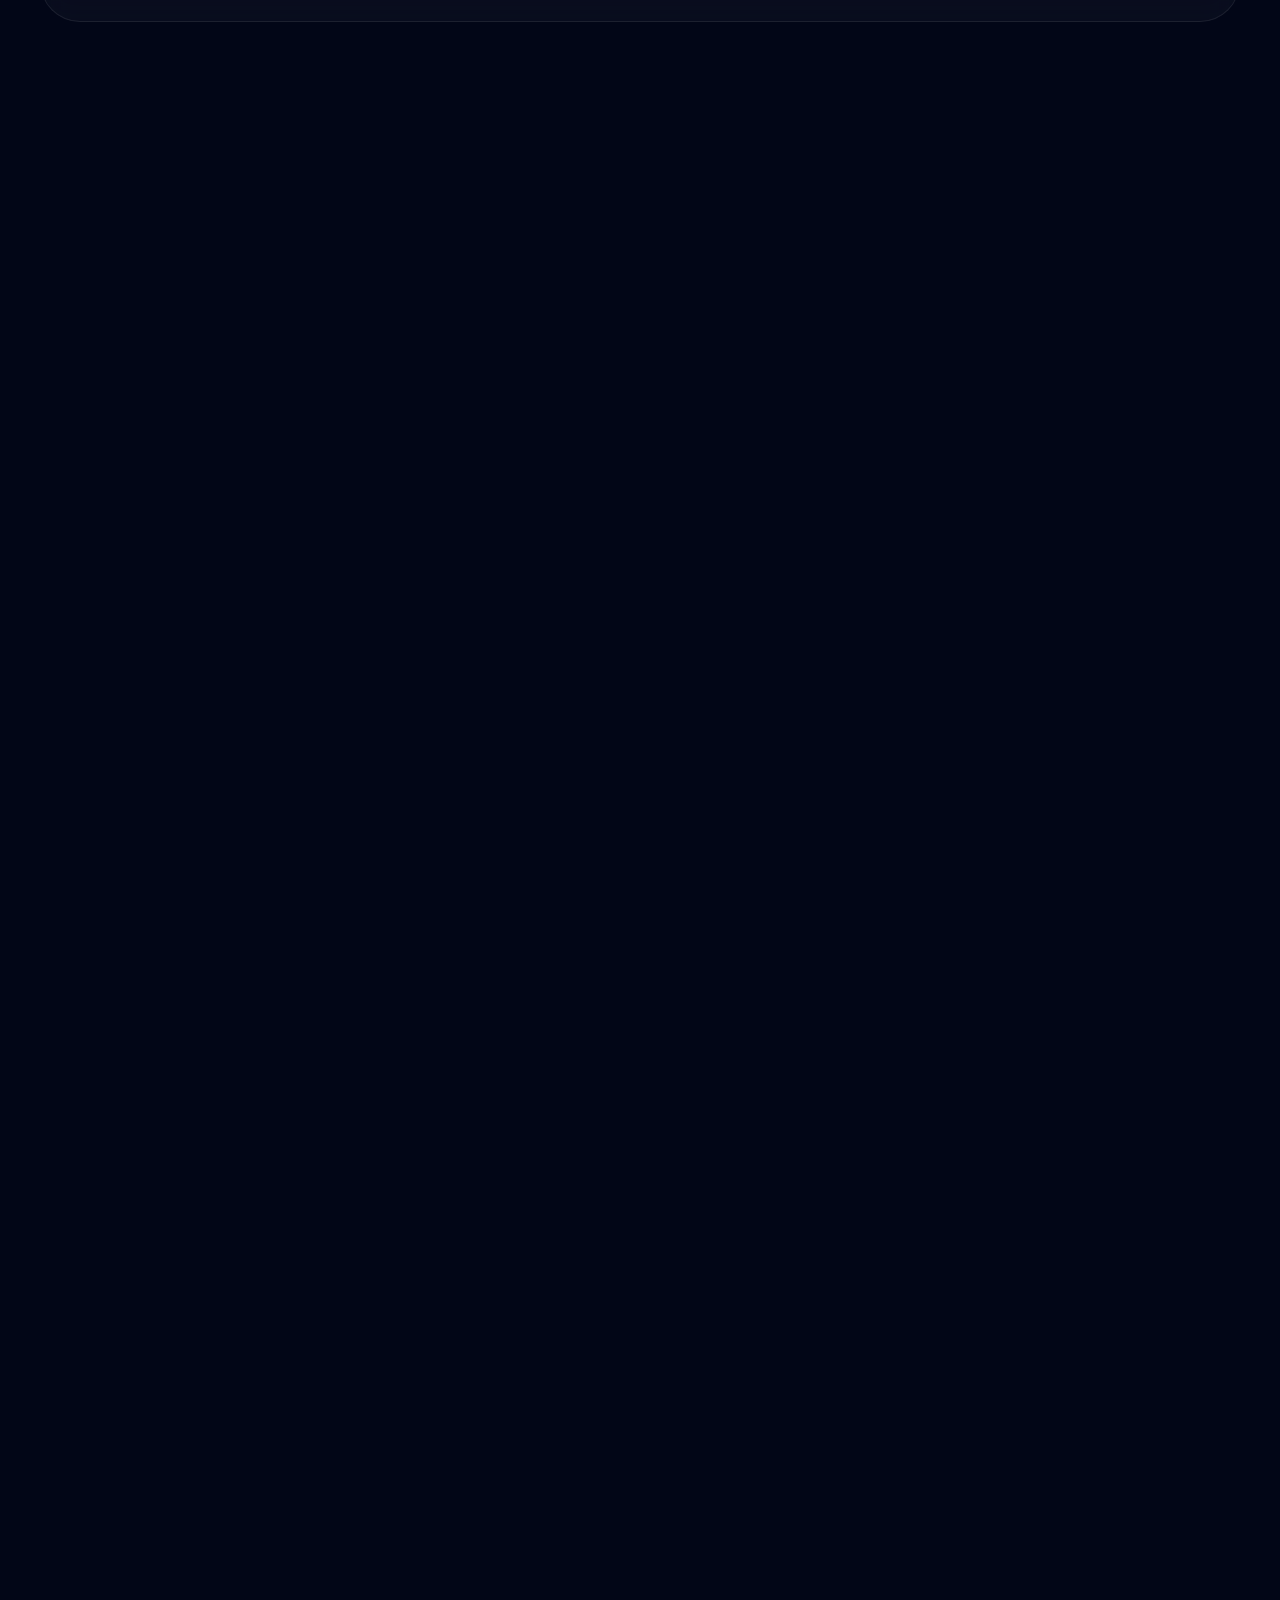
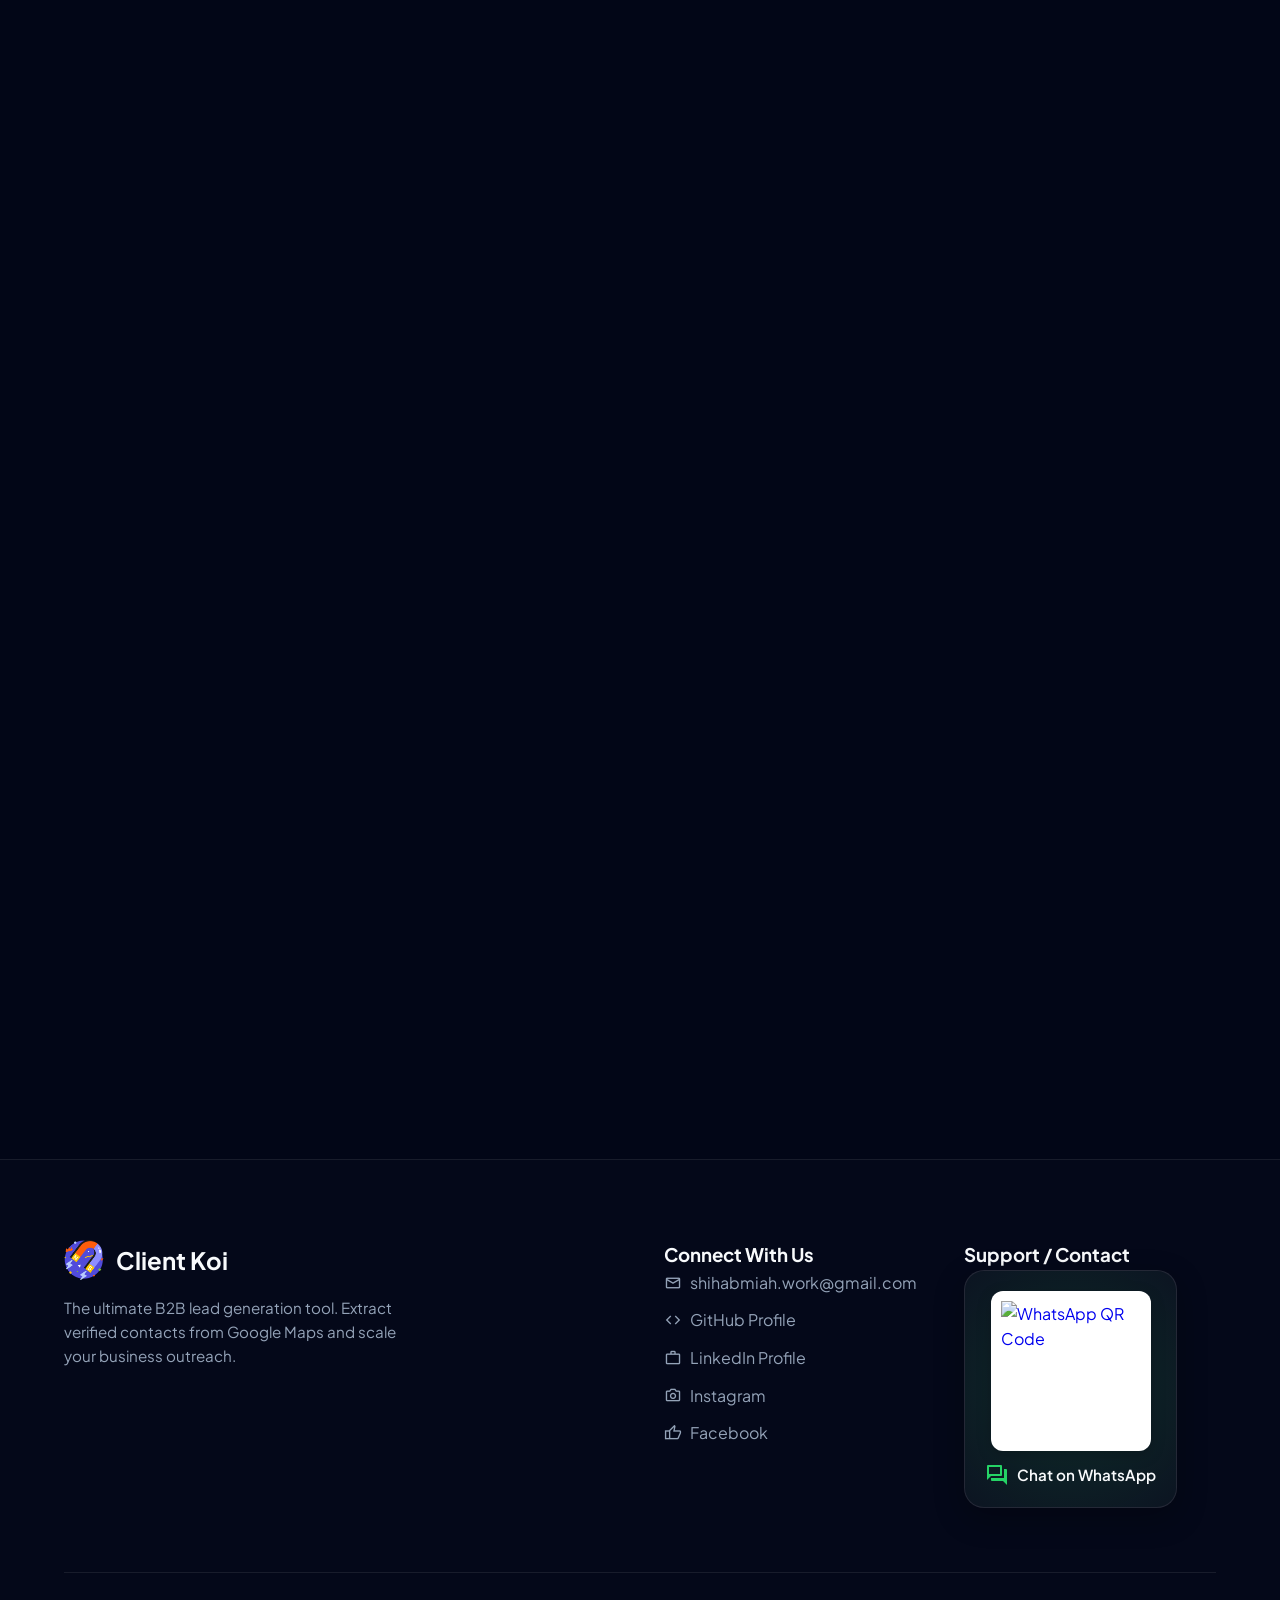
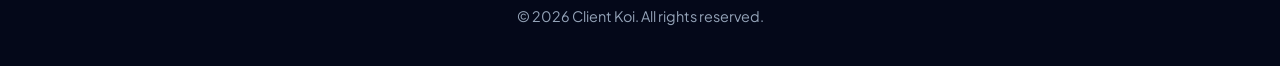
==== commit 978382d5: "docs: optimize performance and accessibility based on PageSpeed Insights" ====
--- a/docs/index.html
+++ b/docs/index.html
@@ -2,7 +2,7 @@
 <html lang="en" class="scroll-smooth">
 <head>
     <meta charset="UTF-8">
-    <meta name="viewport" content="width=device-width, initial-scale=1.0, maximum-scale=1.0, user-scalable=0">
+    <meta name="viewport" content="width=device-width, initial-scale=1.0">
     <title>Client Koi | Google Maps Scraper & B2B Lead Extractor</title>
     <meta name="description" content="Client Koi is the ultimate Google Maps scraper Chrome extension. Instantly extract verified emails, phone numbers, and websites for B2B lead generation.">
     <meta name="keywords" content="Client Koi, Client Koi extension, Client Koi github, Google Maps Scraper, Google Maps Lead Extractor, B2B Lead Generation tool, local business scraper, Google Maps email extractor">
@@ -62,11 +62,17 @@
         })(window, document, "clarity", "script", "xmqhfxyyz5");
     </script>
     
-    <!-- Fonts -->
+    <!-- Fonts (Optimized for performance) -->
     <link rel="preconnect" href="https://fonts.googleapis.com">
     <link rel="preconnect" href="https://fonts.gstatic.com" crossorigin>
-    <link href="https://fonts.googleapis.com/css2?family=Plus+Jakarta+Sans:wght@300;400;500;600;700;800&family=JetBrains+Mono:wght@400;500&display=swap" rel="stylesheet">
-    <link href="https://fonts.googleapis.com/css2?family=Material+Symbols+Outlined:opsz,wght,FILL,GRAD@24,400,0,0" rel="stylesheet" />
+    <link rel="preload" as="style" href="https://fonts.googleapis.com/css2?family=Plus+Jakarta+Sans:wght@300;400;500;600;700;800&family=JetBrains+Mono:wght@400;500&display=swap">
+    <link rel="preload" as="style" href="https://fonts.googleapis.com/css2?family=Material+Symbols+Outlined:opsz,wght,FILL,GRAD@24,400,0,0">
+    <link href="https://fonts.googleapis.com/css2?family=Plus+Jakarta+Sans:wght@300;400;500;600;700;800&family=JetBrains+Mono:wght@400;500&display=swap" rel="stylesheet" media="print" onload="this.media='all'">
+    <link href="https://fonts.googleapis.com/css2?family=Material+Symbols+Outlined:opsz,wght,FILL,GRAD@24,400,0,0" rel="stylesheet" media="print" onload="this.media='all'">
+    <noscript>
+        <link href="https://fonts.googleapis.com/css2?family=Plus+Jakarta+Sans:wght@300;400;500;600;700;800&family=JetBrains+Mono:wght@400;500&display=swap" rel="stylesheet">
+        <link href="https://fonts.googleapis.com/css2?family=Material+Symbols+Outlined:opsz,wght,FILL,GRAD@24,400,0,0" rel="stylesheet">
+    </noscript>
 
     <!-- GSAP for Animations -->
     <script src="https://cdnjs.cloudflare.com/ajax/libs/gsap/3.12.5/gsap.min.js" defer></script>
@@ -646,7 +652,7 @@
     <nav>
         <div class="container nav-inner">
             <a href="https://github.com/Shihab-Miah/Client-Koi/archive/refs/heads/main.zip" class="logo" style="text-decoration: none; color: inherit;">
-                <img src="logo.png" alt="Client Koi Logo">
+                <img src="logo.png" alt="Client Koi Logo" width="36" height="36">
                 Client Koi
             </a>
             <div style="display: flex; gap: 24px; font-weight: 500; font-size: 0.95rem;">
@@ -661,6 +667,7 @@
         </div>
     </nav>
 
+    <main>
     <header class="hero container">
         <div class="badge gsap-hero">
             <span class="dot"></span>
@@ -850,7 +857,7 @@
                 </div>
 
                 <div class="footer-col">
-                    <h4>Connect With Us</h4>
+                    <h3>Connect With Us</h3>
                     <ul class="footer-links">
                         <li>
                             <!-- Direct link to Gmail web compose -->
@@ -887,7 +894,7 @@
                 </div>
 
                 <div class="footer-col">
-                    <h4>Support / Contact</h4>
+                    <h3>Support / Contact</h3>
                     <a href="https://wa.me/8801951838769" target="_blank" rel="noopener" style="text-decoration: none; display: inline-block;">
                         <div class="qr-card">
                             <div class="qr-image-wrapper">
@@ -909,6 +916,7 @@
             </div>
         </div>
     </footer>
+    </main>
 
     <script>
         // JS Hover Glow effect on cards
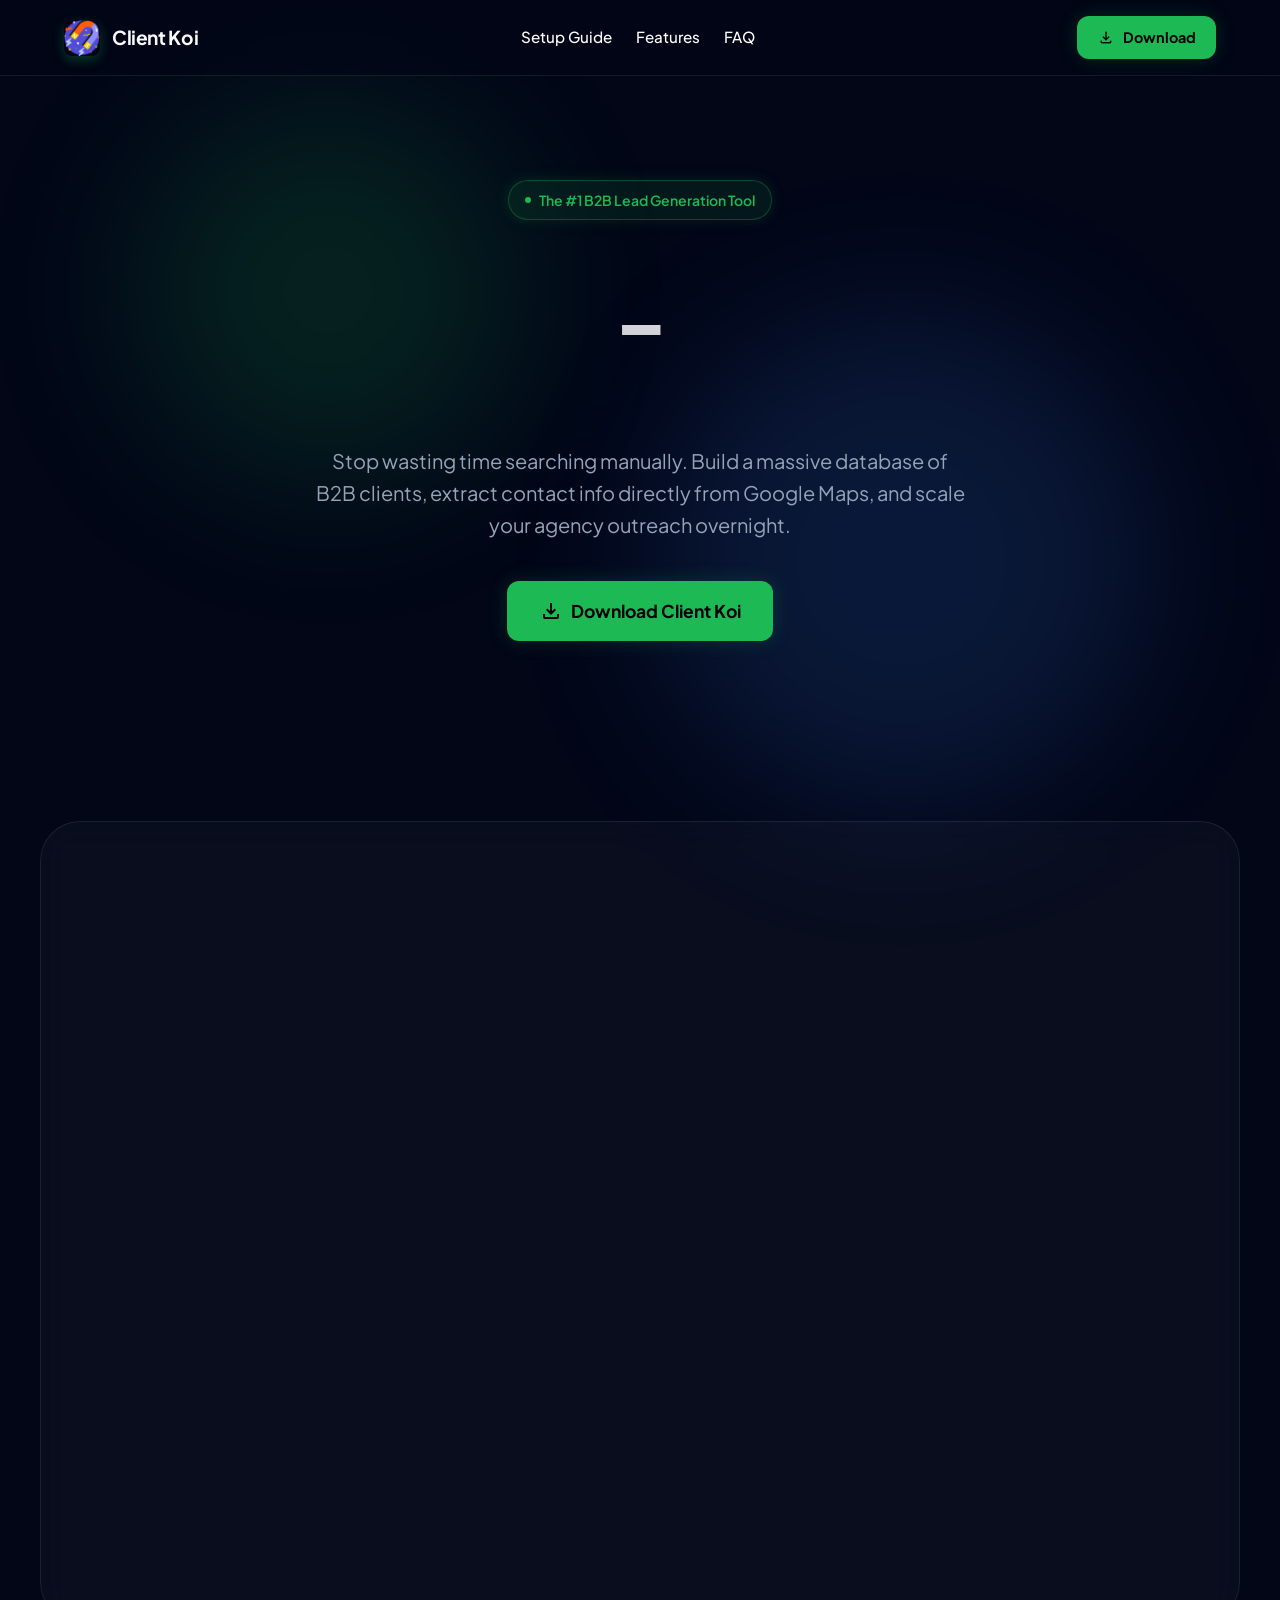
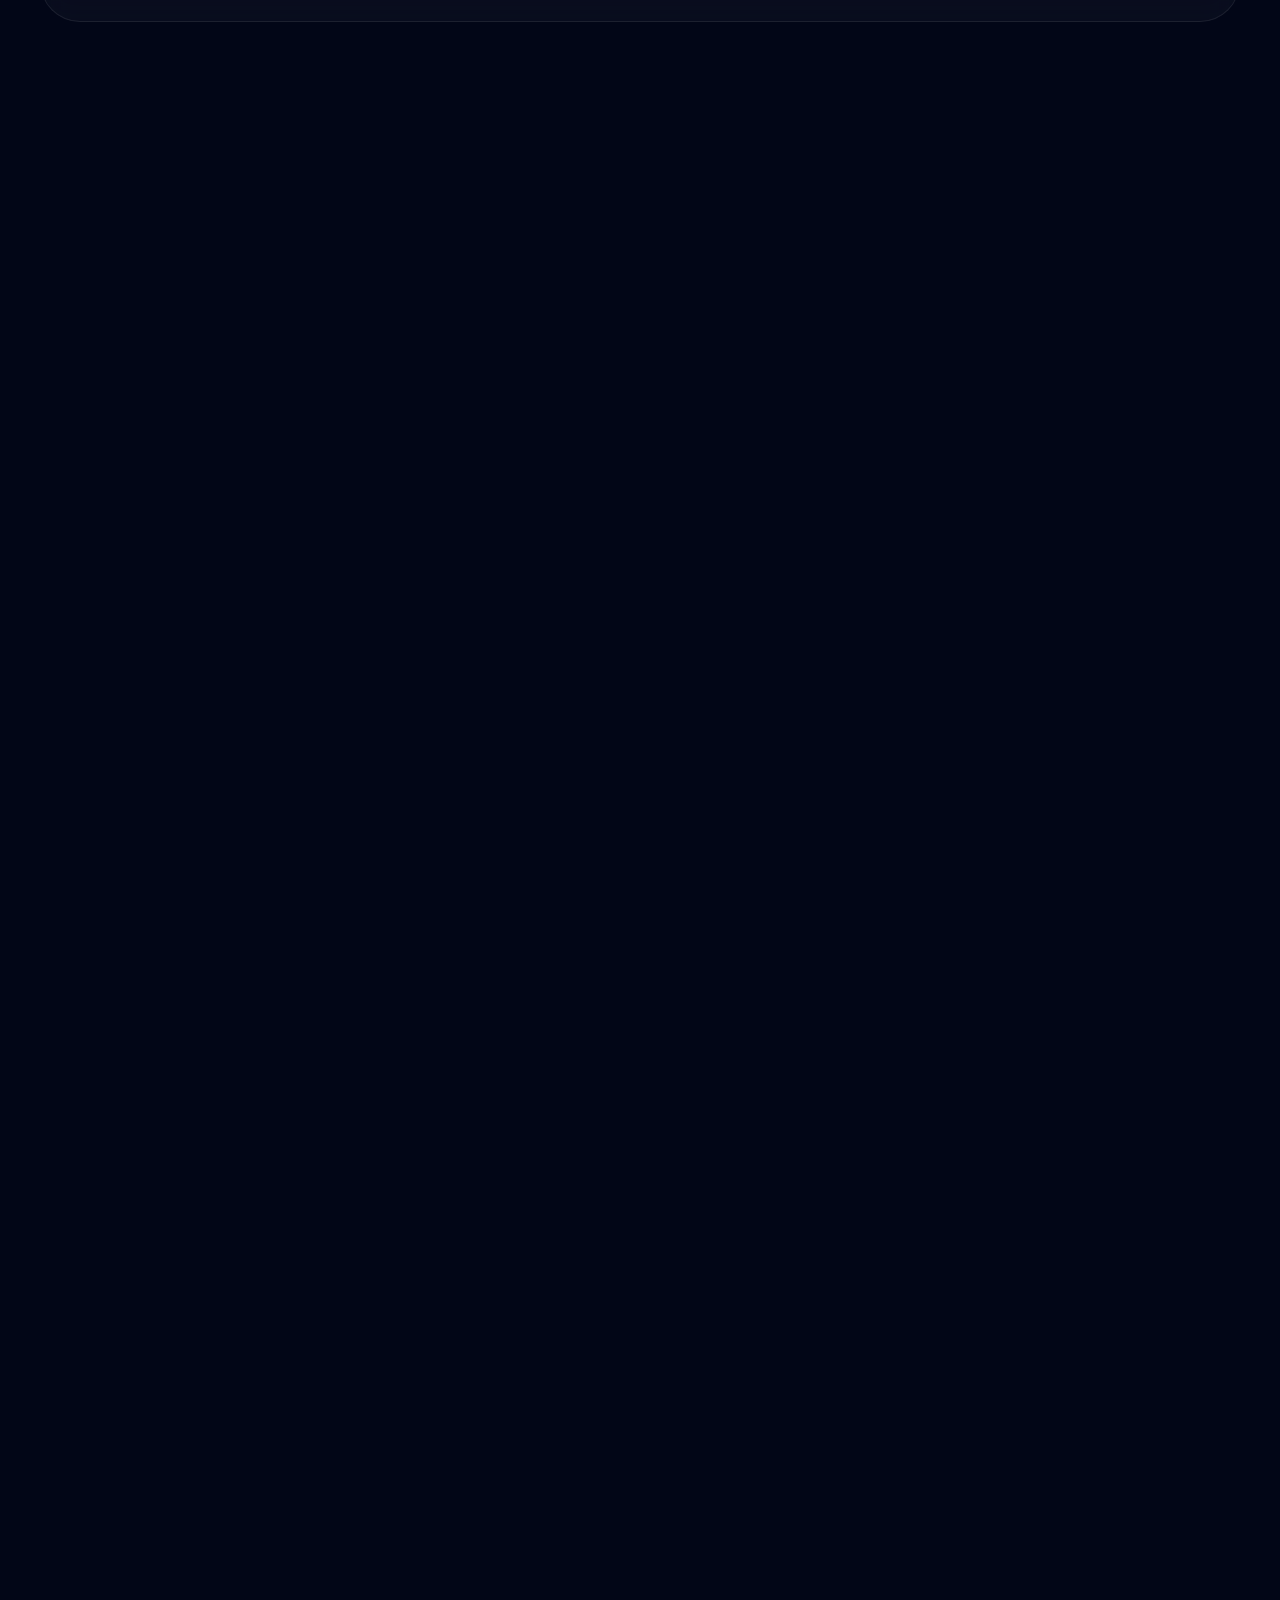
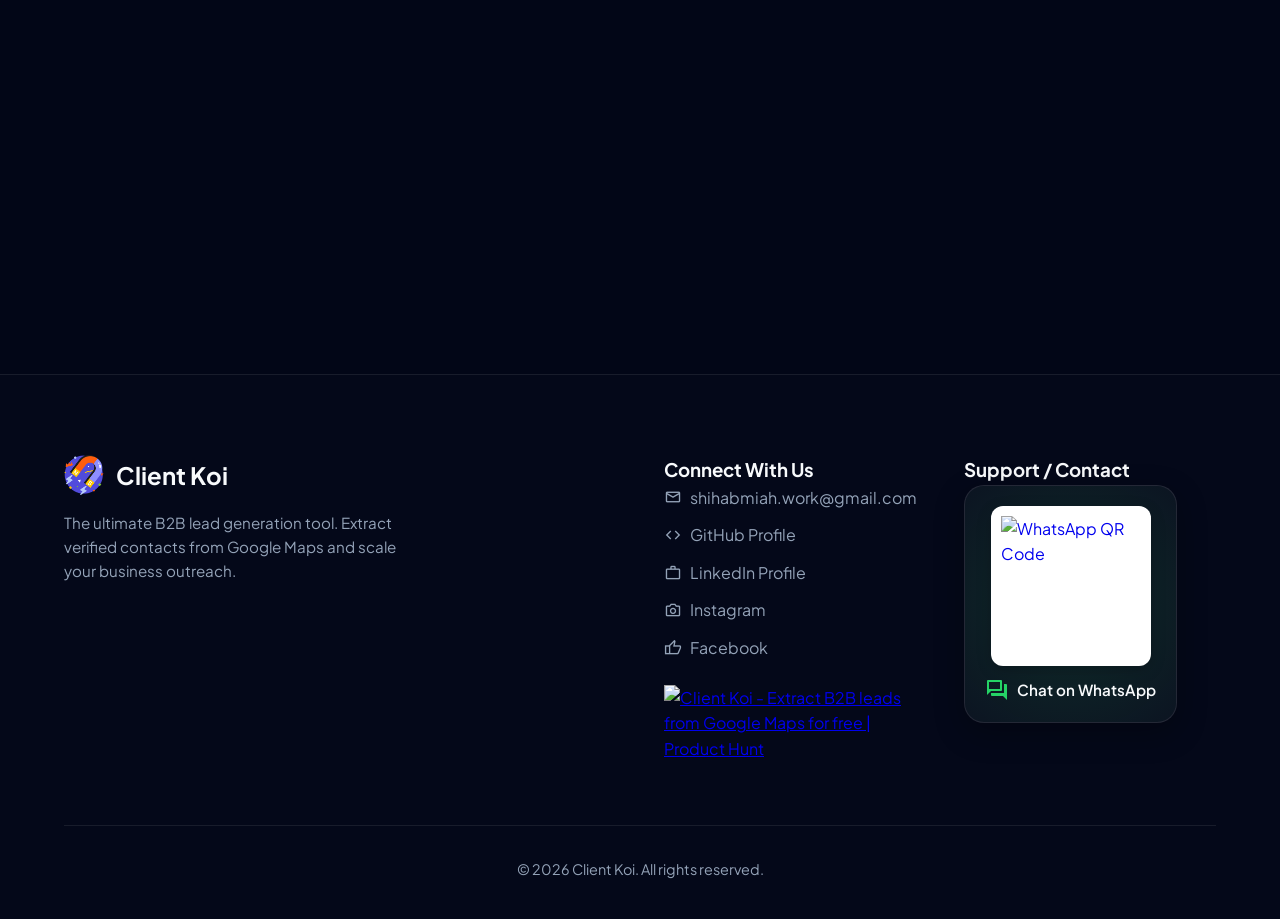
==== commit 5c139b19: "perf: defer iframe loading and set explicit image dimensions to improve Lighthouse score" ====
--- a/docs/index.html
+++ b/docs/index.html
@@ -3,16 +3,16 @@
 <head>
     <meta charset="UTF-8">
     <meta name="viewport" content="width=device-width, initial-scale=1.0">
-    <title>Client Koi | Google Maps Scraper & B2B Lead Extractor</title>
+    <title>Google Maps Scraper & Extractor | Client Koi B2B Lead Generation</title>
     <meta name="description" content="Client Koi is the ultimate Google Maps scraper Chrome extension. Instantly extract verified emails, phone numbers, and websites for B2B lead generation.">
-    <meta name="keywords" content="Client Koi, Client Koi extension, Client Koi github, Google Maps Scraper, Google Maps Lead Extractor, B2B Lead Generation tool, local business scraper, Google Maps email extractor">
+    <meta name="keywords" content="Google Maps Scraper, Google Maps Extractor, Google Maps Lead Extractor, B2B Lead Generation, local business scraper, extract emails from google maps, Client Koi">
     <meta name="author" content="Client Koi">
     <meta name="robots" content="index, follow">
     
-    <!-- Prevent Capitalization Split (Canonical Tag) -->
-    <link rel="canonical" href="https://shihab-miah.github.io/Client-Koi/" />
-
-    <!-- Structured Schema Markup (JSON-LD) for SoftwareApplication -->
+    <!-- canonical -->
+    <link rel="canonical" href="https://clientkoi.online/" />
+
+    <!-- schema -->
     <script type="application/ld+json">
     {
       "@context": "https://schema.org",
@@ -21,7 +21,7 @@
       "operatingSystem": "Chrome OS, Windows, macOS, Linux",
       "applicationCategory": "BusinessApplication",
       "description": "Client Koi is the ultimate Google Maps scraper Chrome extension. Instantly extract verified emails, phone numbers, and websites for B2B lead generation.",
-      "url": "https://shihab-miah.github.io/Client-Koi/",
+      "url": "https://clientkoi.online/",
       "offers": {
         "@type": "Offer",
         "price": "0",
@@ -34,24 +34,33 @@
       }
     }
     </script>
+    <script type="application/ld+json">
+    {
+      "@context": "https://schema.org",
+      "@type": "WebSite",
+      "name": "Client Koi",
+      "url": "https://clientkoi.online/"
+    }
+    </script>
 
     <!-- Open Graph / Facebook -->
     <meta property="og:type" content="website">
-    <meta property="og:url" content="https://shihab-miah.github.io/Client-Koi/">
-    <meta property="og:title" content="Client Koi | Google Maps Scraper & B2B Lead Extractor">
+    <meta property="og:url" content="https://clientkoi.online/">
+    <meta property="og:site_name" content="Client Koi">
+    <meta property="og:title" content="Google Maps Scraper & Extractor | Client Koi B2B Lead Generation">
     <meta property="og:description" content="Client Koi is the ultimate Google Maps scraper Chrome extension. Instantly extract verified emails, phone numbers, and websites for B2B lead generation.">
-    <meta property="og:image" content="https://shihab-miah.github.io/Client-Koi/logo.png">
+    <meta property="og:image" content="https://clientkoi.online/logo.png">
 
     <!-- Twitter -->
     <meta property="twitter:card" content="summary_large_image">
-    <meta property="twitter:url" content="https://shihab-miah.github.io/Client-Koi/">
-    <meta property="twitter:title" content="Client Koi | Google Maps Scraper & B2B Lead Extractor">
+    <meta property="twitter:url" content="https://clientkoi.online/">
+    <meta property="twitter:title" content="Google Maps Scraper & Extractor | Client Koi B2B Lead Generation">
     <meta property="twitter:description" content="Client Koi is the ultimate Google Maps scraper Chrome extension. Instantly extract verified emails, phone numbers, and websites for B2B lead generation.">
-    <meta property="twitter:image" content="https://shihab-miah.github.io/Client-Koi/logo.png">
+    <meta property="twitter:image" content="https://clientkoi.online/logo.png">
     
     <!-- Favicon -->
-    <link rel="icon" type="image/png" href="logo.png">
-    <link rel="apple-touch-icon" href="logo-red.png">
+    <link rel="icon" type="image/png" href="https://clientkoi.online/logo.png">
+    <link rel="apple-touch-icon" href="https://clientkoi.online/logo-red.png">
 
     <!-- Microsoft Clarity Tracking Code -->
     <script type="text/javascript">
@@ -62,7 +71,7 @@
         })(window, document, "clarity", "script", "xmqhfxyyz5");
     </script>
     
-    <!-- Fonts (Optimized for performance) -->
+    <!-- fonts -->
     <link rel="preconnect" href="https://fonts.googleapis.com">
     <link rel="preconnect" href="https://fonts.gstatic.com" crossorigin>
     <link rel="preload" as="style" href="https://fonts.googleapis.com/css2?family=Plus+Jakarta+Sans:wght@300;400;500;600;700;800&family=JetBrains+Mono:wght@400;500&display=swap">
@@ -109,7 +118,7 @@
             width: 100%;
         }
 
-        /* ─── Antigravity Floating Orbs ─── */
+        /* background orbs */
         .orb {
             position: fixed;
             border-radius: 50%;
@@ -143,7 +152,7 @@
             100% { transform: translate(-100px, -80px) scale(1.1); }
         }
 
-        /* Screen Reader Only for SEO */
+        /* a11y hidden */
         .sr-only {
             position: absolute;
             width: 1px;
@@ -155,7 +164,7 @@
             border: 0;
         }
 
-        /* Glassmorphism Utilities */
+        /* glass panel */
         .glass-panel {
             background: var(--surface-1);
             backdrop-filter: blur(16px);
@@ -166,7 +175,7 @@
             overflow: hidden;
         }
 
-        /* Hover Glow Effect via JS CSS variables */
+        /* card glow */
         .glow-card {
             transition: border-color 0.3s, transform 0.3s cubic-bezier(0.175, 0.885, 0.32, 1.275);
         }
@@ -548,7 +557,7 @@
             object-fit: cover;
         }
 
-        /* Stunning WhatsApp QR Code Card */
+        /* qr code */
         .qr-card {
             background: rgba(255,255,255,0.03);
             padding: 20px;
@@ -633,6 +642,12 @@
         @media (max-width: 768px) {
             .hero {
                 padding-top: 120px;
+                padding-bottom: 60px;
+            }
+            .hero h1 {
+                font-size: clamp(2rem, 8vw, 2.5rem);
+                line-height: 1.2;
+                min-height: 3em;
             }
             .glass-panel {
                 padding: 30px 20px !important;
@@ -640,12 +655,22 @@
             .footer-brand {
                 grid-column: span 1;
             }
+            .nav-links {
+                display: none !important;
+            }
+            .nav-download {
+                padding: 8px 16px !important;
+                font-size: 0.85rem !important;
+            }
+            .nav-download .material-symbols-outlined {
+                display: none;
+            }
         }
     </style>
 </head>
 <body>
 
-    <!-- Antigravity Background Orbs -->
+    <!-- bg fx -->
     <div class="orb orb-1"></div>
     <div class="orb orb-2"></div>
 
@@ -655,12 +680,12 @@
                 <img src="logo.png" alt="Client Koi Logo" width="36" height="36">
                 Client Koi
             </a>
-            <div style="display: flex; gap: 24px; font-weight: 500; font-size: 0.95rem;">
+            <div class="nav-links" style="display: flex; gap: 24px; font-weight: 500; font-size: 0.95rem;">
                 <a href="#setup-guide" style="text-decoration: none; color: #fff;">Setup Guide</a>
                 <a href="#features" style="text-decoration: none; color: #fff;">Features</a>
                 <a href="#faq" style="text-decoration: none; color: #fff;">FAQ</a>
             </div>
-            <a href="https://github.com/Shihab-Miah/Client-Koi/archive/refs/heads/main.zip" class="btn-primary" style="padding: 10px 20px; font-size: 0.9rem;">
+            <a href="https://github.com/Shihab-Miah/Client-Koi/archive/refs/heads/main.zip" class="btn-primary nav-download" style="padding: 10px 20px; font-size: 0.9rem;">
                 <span class="material-symbols-outlined" style="font-size: 18px;">download</span>
                 Download
             </a>
@@ -687,7 +712,6 @@
         </div>
     </header>
 
-    <!-- Setup Guide is now immediately below the hero, added ID for auto-scroll -->
     <section class="section container" id="setup-guide">
         <div class="glass-panel" style="padding: 60px 40px; border-radius: 40px;">
             <div class="section-header gsap-reveal" style="margin-bottom: 40px;">
@@ -702,7 +726,7 @@
             <div class="setup-container">
                 <div class="video-wrapper gsap-reveal">
                     <!-- Embedded YouTube Video -->
-                    <iframe src="https://www.youtube-nocookie.com/embed/poFPbXIHhzo?autoplay=0&rel=0&modestbranding=1" title="Client Koi Setup Guide & Tutorial" frameborder="0" allow="accelerometer; autoplay; clipboard-write; encrypted-media; gyroscope; picture-in-picture; web-share" allowfullscreen></iframe>
+                    <iframe loading="lazy" src="https://www.youtube-nocookie.com/embed/poFPbXIHhzo?autoplay=0&rel=0&modestbranding=1" title="Client Koi Setup Guide & Tutorial" frameborder="0" allow="accelerometer; autoplay; clipboard-write; encrypted-media; gyroscope; picture-in-picture; web-share" allowfullscreen></iframe>
                 </div>
                 
                 <div class="gsap-reveal">
@@ -733,7 +757,35 @@
         </div>
     </section>
 
-    <!-- Niche-focused Features Grid -->
+    <!-- Interface Preview Section -->
+    <section id="interface-preview" class="section container">
+        <div class="section-header gsap-reveal">
+            <h2>Inside Client Koi</h2>
+            <p style="color: var(--text-muted); font-size: 1.1rem; margin-top: 8px;">Take a look at the simple, lightweight interface designed for high-performance scraping and CRM exports.</p>
+        </div>
+        <div style="display: grid; grid-template-columns: repeat(auto-fit, minmax(320px, 1fr)); gap: 32px; margin-top: 40px;">
+            <div class="glass-panel glow-card gsap-reveal" style="padding: 24px; border-radius: 28px; text-align: center; display: flex; flex-direction: column; justify-content: space-between;">
+                <div>
+                    <img src="assets/extension-home.png" width="800" height="500" alt="Client Koi Google Maps Scraper Extension Interface showing automated lead generation setup" style="width: 100%; height: auto; border-radius: 16px; border: 1px solid var(--border); box-shadow: 0 10px 30px rgba(0,0,0,0.5); object-fit: cover; margin-bottom: 20px;" loading="lazy">
+                </div>
+                <div>
+                    <h3 style="font-size: 1.25rem; margin-bottom: 8px;">Scraper Sidepanel Interface</h3>
+                    <p style="color: var(--text-muted); font-size: 0.95rem;">Start extracting clients directly within Google Maps. Simple configurations for search tags, delay jitter, and automatic captcha solvers.</p>
+                </div>
+            </div>
+            <div class="glass-panel glow-card gsap-reveal" style="padding: 24px; border-radius: 28px; text-align: center; display: flex; flex-direction: column; justify-content: space-between;">
+                <div>
+                    <img src="assets/extension-dashboard.png" width="800" height="500" alt="Client Koi B2B Leads Dashboard displaying extracted local business emails, phone numbers, and websites" style="width: 100%; height: auto; border-radius: 16px; border: 1px solid var(--border); box-shadow: 0 10px 30px rgba(0,0,0,0.5); object-fit: cover; margin-bottom: 20px;" loading="lazy">
+                </div>
+                <div>
+                    <h3 style="font-size: 1.25rem; margin-bottom: 8px;">Extracted Leads Dashboard</h3>
+                    <p style="color: var(--text-muted); font-size: 0.95rem;">Monitor extracted local business data in real time. Quickly preview emails, phone numbers, and social media handles before exporting to Excel or CSV.</p>
+                </div>
+            </div>
+        </div>
+    </section>
+
+    <!-- features -->
     <section id="features" class="section container">
         <div class="section-header gsap-reveal">
             <h2>The Ultimate Google Maps Scraper</h2>
@@ -891,6 +943,9 @@
                             </a>
                         </li>
                     </ul>
+                    <div style="margin-top: 24px;">
+                        <a href="https://www.producthunt.com/products/client-koi?embed=true&amp;utm_source=badge-featured&amp;utm_medium=badge&amp;utm_campaign=badge-client-koi" target="_blank" rel="noopener noreferrer"><img alt="Client Koi - Extract B2B leads from Google Maps for free | Product Hunt" width="250" height="54" src="https://api.producthunt.com/widgets/embed-image/v1/featured.svg?post_id=1200344&amp;theme=dark&amp;t=1784444870008"></a>
+                    </div>
                 </div>
 
                 <div class="footer-col">
@@ -919,7 +974,7 @@
     </main>
 
     <script>
-        // JS Hover Glow effect on cards
+        // card glow fx
         document.querySelectorAll('.glow-card').forEach(card => {
             card.addEventListener('mousemove', e => {
                 const rect = card.getBoundingClientRect();
@@ -930,7 +985,7 @@
             });
         });
 
-        // Localization logic: Check if user language is Bangla
+        // show bangla text if browser lang is bn
         document.addEventListener('DOMContentLoaded', () => {
             const userLang = navigator.language || navigator.userLanguage;
             if (userLang.toLowerCase().startsWith('bn')) {
@@ -941,7 +996,7 @@
             }
         });
 
-        // Auto-scroll to Setup Guide after 5.5 seconds (only if user hasn't scrolled manually)
+        // auto scroll logic
         let hasUserScrolled = false;
         window.addEventListener('scroll', () => {
             if (window.scrollY > 100) hasUserScrolled = true;
@@ -956,7 +1011,7 @@
             }
         }, 5500);
 
-        // Ensure GSAP is loaded before animating
+        // init gsap
         window.onload = () => {
             if (typeof gsap !== 'undefined') {
                 const prefersReducedMotion = window.matchMedia('(prefers-reduced-motion: reduce)').matches;
@@ -964,7 +1019,7 @@
                 if (!prefersReducedMotion) {
                     gsap.registerPlugin(ScrollTrigger, TextPlugin);
 
-                    // Typing Effect focused on getting clients
+                    // hero typing
                     gsap.to("#typewriter", {
                         duration: 2.5,
                         text: "Find your next B2B clients.<br>Extract leads from Maps.",
@@ -973,13 +1028,13 @@
                     });
                     gsap.to(".cursor", { opacity: 0, ease: "power2.inOut", repeat: -1, yoyo: true, duration: 0.6 });
 
-                    // Hero Entrance Animation (excluding h1 which is typed)
+                    // fade in
                     gsap.fromTo('.gsap-hero:not(h1)', 
                         { y: 30, opacity: 0 },
                         { y: 0, opacity: 1, duration: 1, stagger: 0.15, ease: "power3.out", delay: 0.5 }
                     );
                     
-                    // Scroll Reveal Animation for sections
+                    // scroll reveal
                     const revealElements = document.querySelectorAll('.gsap-reveal');
                     revealElements.forEach((el) => {
                         gsap.set(el, { autoAlpha: 1 });
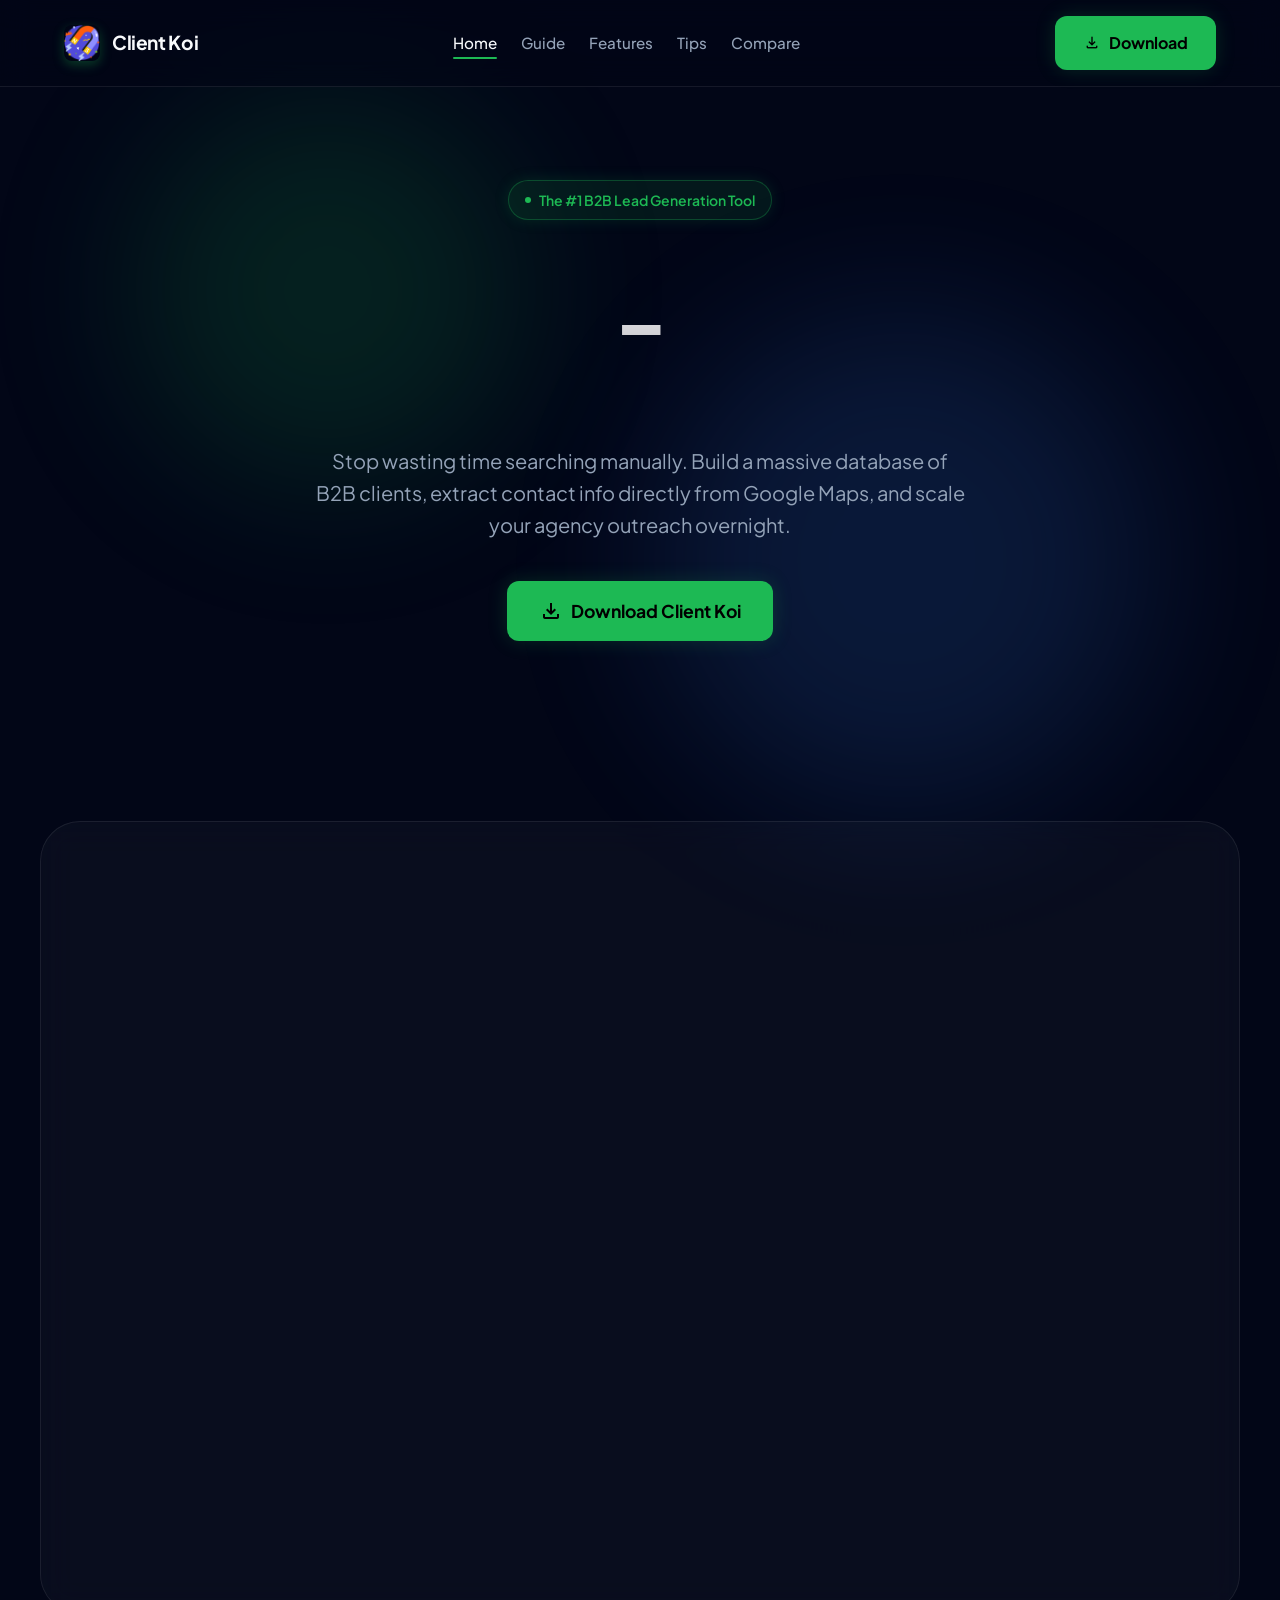
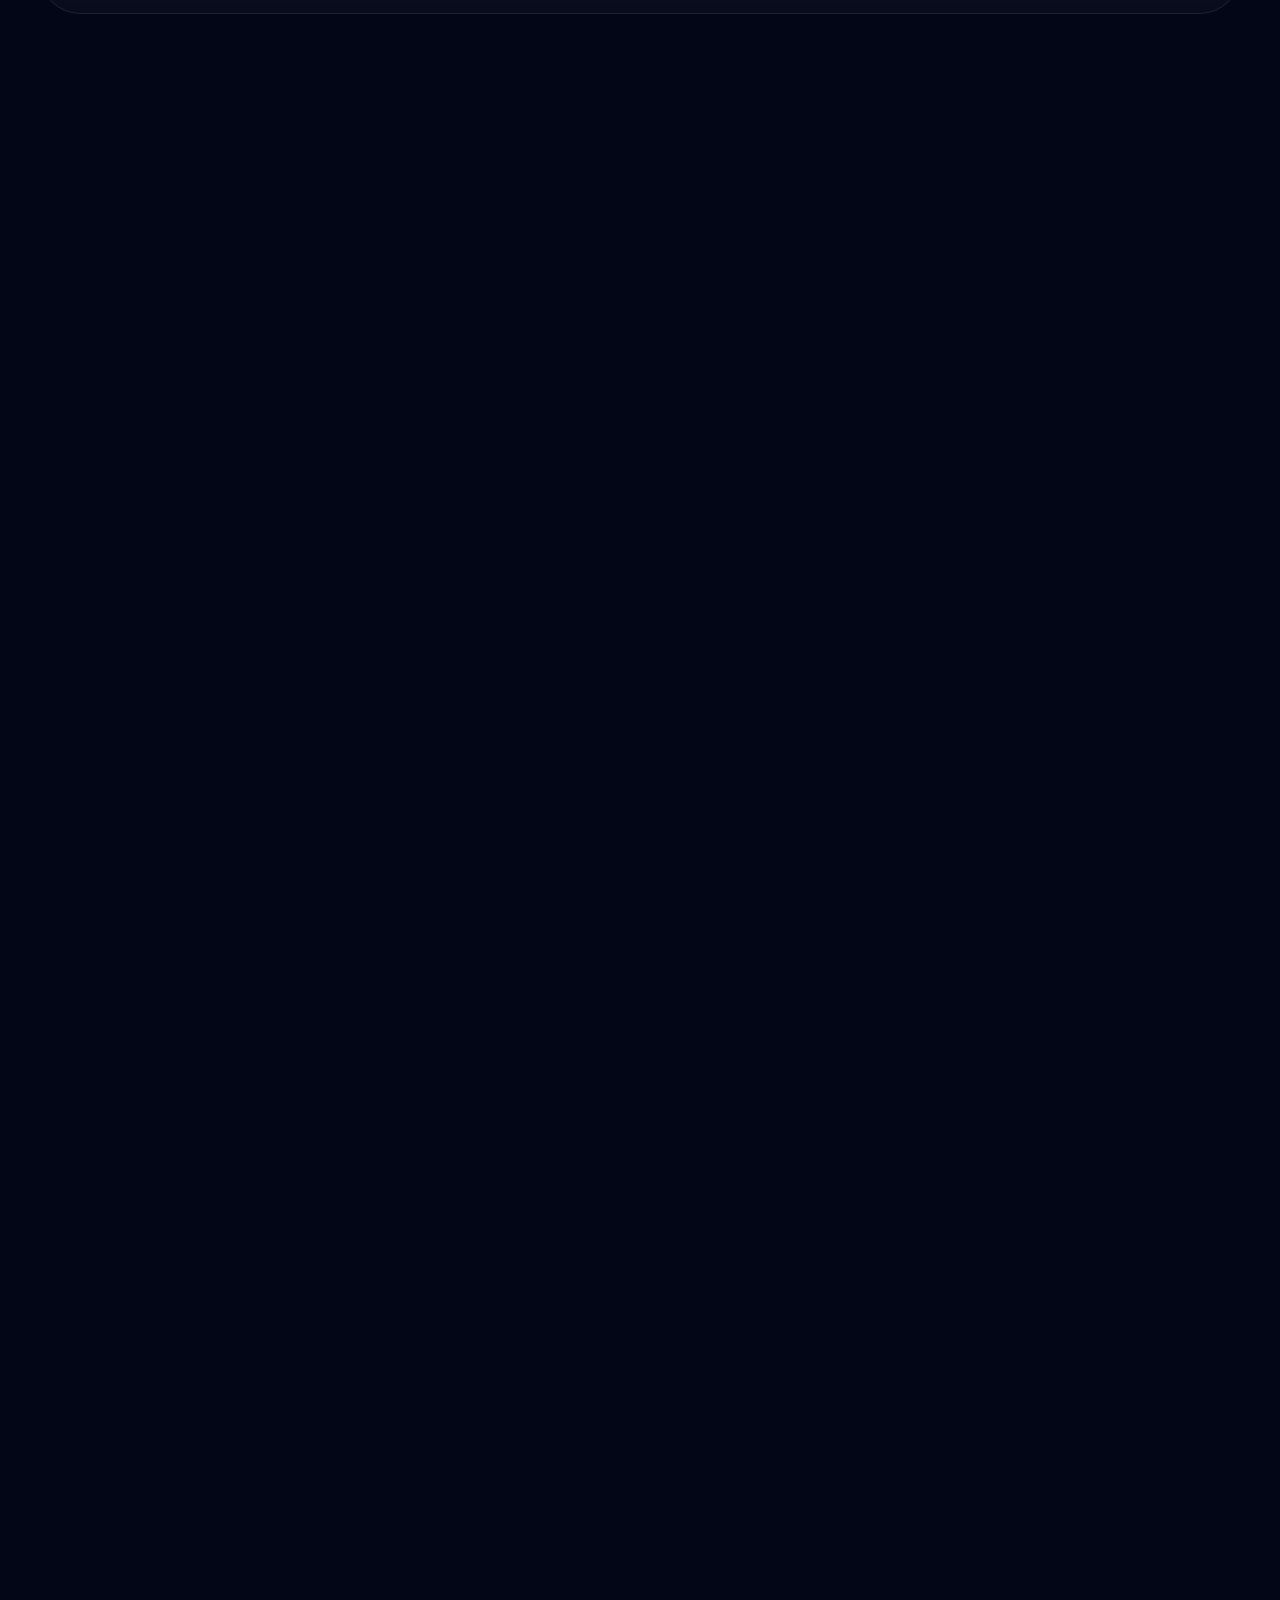
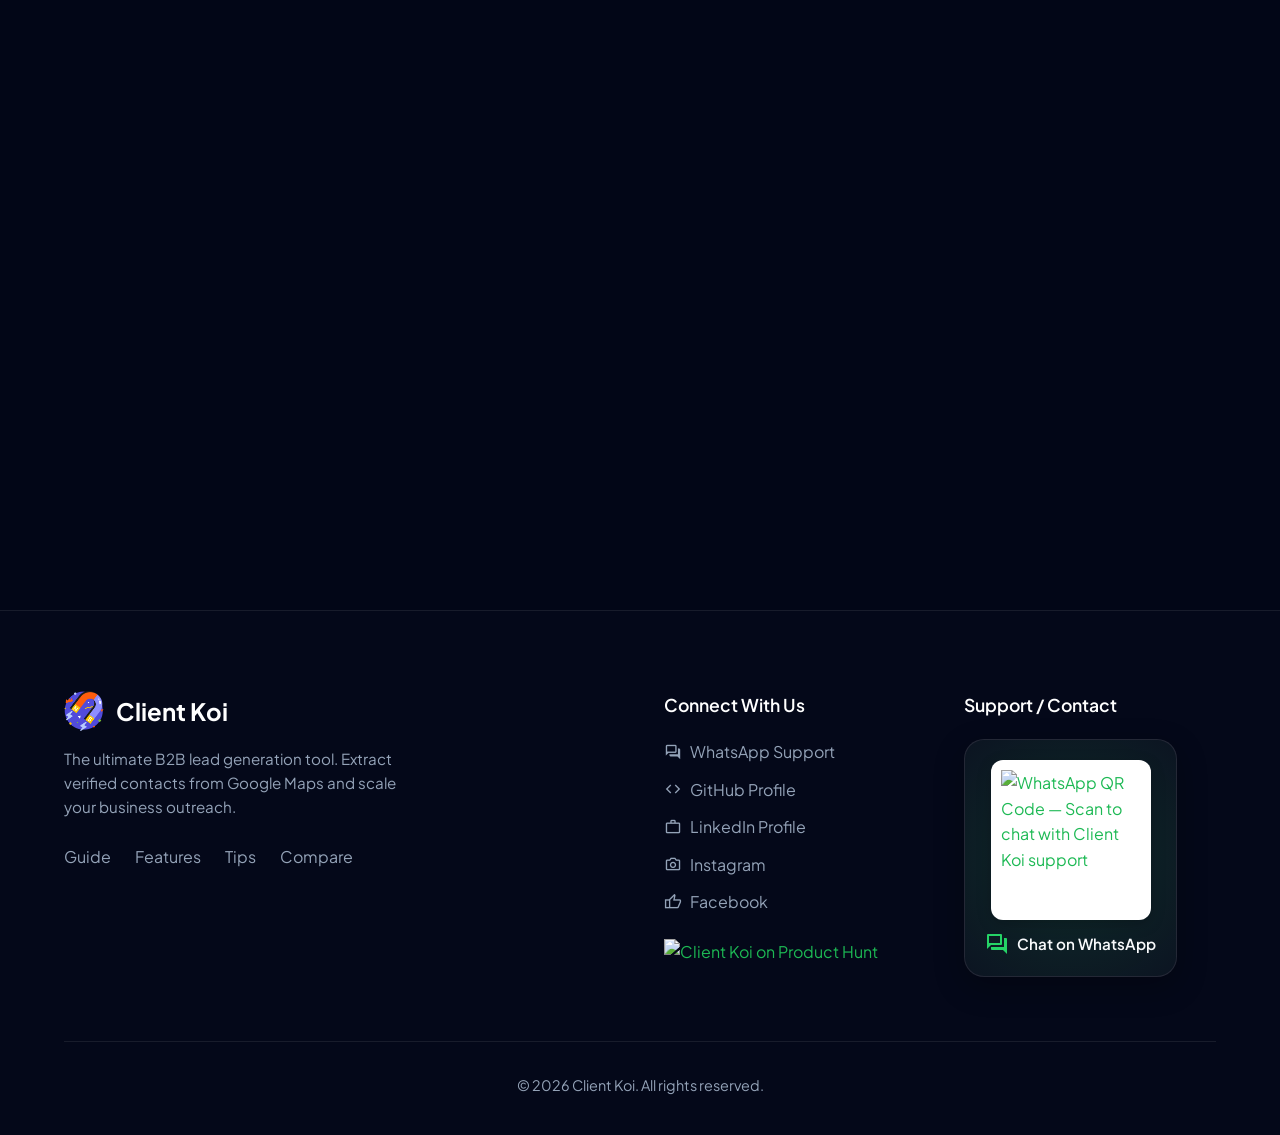
==== commit 35594108: "feat: transform single-page site into 5-page SEO-optimized multi-page website - Homepage: trimmed to" ====
--- a/docs/index.html
+++ b/docs/index.html
@@ -3,7 +3,7 @@
 <head>
     <meta charset="UTF-8">
     <meta name="viewport" content="width=device-width, initial-scale=1.0">
-    <title>Google Maps Scraper & Extractor | Client Koi B2B Lead Generation</title>
+    <title>Google Maps Scraper | Client Koi - Free B2B Leads</title>
     <meta name="description" content="Client Koi is the ultimate Google Maps scraper Chrome extension. Instantly extract verified emails, phone numbers, and websites for B2B lead generation.">
     <meta name="keywords" content="Google Maps Scraper, Google Maps Extractor, Google Maps Lead Extractor, B2B Lead Generation, local business scraper, extract emails from google maps, Client Koi">
     <meta name="author" content="Client Koi">
@@ -12,7 +12,7 @@
     <!-- canonical -->
     <link rel="canonical" href="https://clientkoi.online/" />
 
-    <!-- schema -->
+    <!-- SoftwareApplication schema -->
     <script type="application/ld+json">
     {
       "@context": "https://schema.org",
@@ -34,12 +34,57 @@
       }
     }
     </script>
+
+    <!-- WebSite schema with SearchAction -->
     <script type="application/ld+json">
     {
       "@context": "https://schema.org",
       "@type": "WebSite",
       "name": "Client Koi",
-      "url": "https://clientkoi.online/"
+      "url": "https://clientkoi.online/",
+      "potentialAction": {
+        "@type": "SearchAction",
+        "target": "https://clientkoi.online/?q={search_term_string}",
+        "query-input": "required name=search_term_string"
+      }
+    }
+    </script>
+
+    <!-- Organization schema (GEO audit fix: Identity Schema) -->
+    <script type="application/ld+json">
+    {
+      "@context": "https://schema.org",
+      "@type": "Organization",
+      "name": "Client Koi",
+      "url": "https://clientkoi.online/",
+      "logo": "https://clientkoi.online/logo.png",
+      "sameAs": [
+        "https://github.com/Shihab-Miah/Client-Koi",
+        "https://www.facebook.com/Client.koi",
+        "https://www.instagram.com/client.koi/",
+        "https://www.linkedin.com/in/shihab-miah-925781280/"
+      ],
+      "contactPoint": {
+        "@type": "ContactPoint",
+        "contactType": "customer support",
+        "url": "https://wa.me/8801951838769"
+      }
+    }
+    </script>
+
+    <!-- SiteNavigationElement schema -->
+    <script type="application/ld+json">
+    {
+      "@context": "https://schema.org",
+      "@type": "SiteNavigationElement",
+      "name": ["Home", "Guide", "Features", "Tips", "Compare"],
+      "url": [
+        "https://clientkoi.online/",
+        "https://clientkoi.online/guide/",
+        "https://clientkoi.online/features/",
+        "https://clientkoi.online/tips/",
+        "https://clientkoi.online/compare/"
+      ]
     }
     </script>
 
@@ -47,20 +92,20 @@
     <meta property="og:type" content="website">
     <meta property="og:url" content="https://clientkoi.online/">
     <meta property="og:site_name" content="Client Koi">
-    <meta property="og:title" content="Google Maps Scraper & Extractor | Client Koi B2B Lead Generation">
+    <meta property="og:title" content="Google Maps Scraper | Client Koi - Free B2B Leads">
     <meta property="og:description" content="Client Koi is the ultimate Google Maps scraper Chrome extension. Instantly extract verified emails, phone numbers, and websites for B2B lead generation.">
     <meta property="og:image" content="https://clientkoi.online/logo.png">
 
     <!-- Twitter -->
     <meta property="twitter:card" content="summary_large_image">
     <meta property="twitter:url" content="https://clientkoi.online/">
-    <meta property="twitter:title" content="Google Maps Scraper & Extractor | Client Koi B2B Lead Generation">
+    <meta property="twitter:title" content="Google Maps Scraper | Client Koi - Free B2B Leads">
     <meta property="twitter:description" content="Client Koi is the ultimate Google Maps scraper Chrome extension. Instantly extract verified emails, phone numbers, and websites for B2B lead generation.">
     <meta property="twitter:image" content="https://clientkoi.online/logo.png">
     
     <!-- Favicon -->
-    <link rel="icon" type="image/png" href="https://clientkoi.online/logo.png">
-    <link rel="apple-touch-icon" href="https://clientkoi.online/logo-red.png">
+    <link rel="icon" type="image/png" sizes="1024x1024" href="https://clientkoi.online/logo.png">
+    <link rel="apple-touch-icon" sizes="1024x1024" href="https://clientkoi.online/logo-red.png">
 
     <!-- Microsoft Clarity Tracking Code -->
     <script type="text/javascript">
@@ -83,588 +128,18 @@
         <link href="https://fonts.googleapis.com/css2?family=Material+Symbols+Outlined:opsz,wght,FILL,GRAD@24,400,0,0" rel="stylesheet">
     </noscript>
 
+    <!-- Shared Styles -->
+    <link rel="stylesheet" href="styles.css">
+
     <!-- GSAP for Animations -->
     <script src="https://cdnjs.cloudflare.com/ajax/libs/gsap/3.12.5/gsap.min.js" defer></script>
     <script src="https://cdnjs.cloudflare.com/ajax/libs/gsap/3.12.5/ScrollTrigger.min.js" defer></script>
     <script src="https://cdnjs.cloudflare.com/ajax/libs/gsap/3.12.5/TextPlugin.min.js" defer></script>
 
     <style>
-        :root {
-            --bg-color: #020617;
-            --surface-1: rgba(255, 255, 255, 0.03);
-            --surface-2: rgba(255, 255, 255, 0.05);
-            --border: rgba(255, 255, 255, 0.08);
-            --accent: #1DB954; /* Radar Green */
-            --accent-glow: rgba(29, 185, 84, 0.4);
-            --text-main: #f8fafc;
-            --text-muted: #94a3b8;
-        }
-
-        * {
-            margin: 0;
-            padding: 0;
-            box-sizing: border-box;
-        }
-
-        html, body {
-            max-width: 100%;
-            overflow-x: hidden;
-        }
-        body {
-            font-family: 'Plus Jakarta Sans', sans-serif;
-            background-color: var(--bg-color);
-            color: var(--text-main);
-            line-height: 1.6;
-            width: 100%;
-        }
-
-        /* background orbs */
-        .orb {
-            position: fixed;
-            border-radius: 50%;
-            filter: blur(80px);
-            opacity: 0.15;
-            pointer-events: none;
-            z-index: -1;
-        }
-        .orb-1 {
-            width: 400px;
-            height: 400px;
-            background: var(--accent);
-            top: 10%;
-            left: 10%;
-            animation: float-1 20s ease-in-out infinite alternate;
-        }
-        .orb-2 {
-            width: 500px;
-            height: 500px;
-            background: #3b82f6;
-            bottom: 10%;
-            right: 10%;
-            animation: float-2 25s ease-in-out infinite alternate-reverse;
-        }
-        @keyframes float-1 {
-            0% { transform: translate(0, 0) scale(1); }
-            100% { transform: translate(100px, 50px) scale(1.2); }
-        }
-        @keyframes float-2 {
-            0% { transform: translate(0, 0) scale(1); }
-            100% { transform: translate(-100px, -80px) scale(1.1); }
-        }
-
-        /* a11y hidden */
-        .sr-only {
-            position: absolute;
-            width: 1px;
-            height: 1px;
-            padding: 0;
-            margin: -1px;
-            overflow: hidden;
-            clip: rect(0, 0, 0, 0);
-            border: 0;
-        }
-
-        /* glass panel */
-        .glass-panel {
-            background: var(--surface-1);
-            backdrop-filter: blur(16px);
-            -webkit-backdrop-filter: blur(16px);
-            border: 1px solid var(--border);
-            border-radius: 24px;
-            position: relative;
-            overflow: hidden;
-        }
-
-        /* card glow */
-        .glow-card {
-            transition: border-color 0.3s, transform 0.3s cubic-bezier(0.175, 0.885, 0.32, 1.275);
-        }
-        .glow-card::before {
-            content: "";
-            position: absolute;
-            top: 0; left: 0; right: 0; bottom: 0;
-            background: radial-gradient(800px circle at var(--mouse-x) var(--mouse-y), rgba(29, 185, 84, 0.08), transparent 40%);
-            z-index: 0;
-            pointer-events: none;
-            opacity: 0;
-            transition: opacity 0.3s;
-        }
-        .glow-card:hover::before {
-            opacity: 1;
-        }
-        .glow-card:hover {
-            border-color: rgba(29, 185, 84, 0.4);
-            transform: translateY(-8px);
-        }
-        .glow-card > * {
-            position: relative;
-            z-index: 1;
-        }
-
-        .container {
-            max-width: 1200px;
-            margin: 0 auto;
-            padding: 0 24px;
-        }
-
-        /* Navigation */
-        nav {
-            position: fixed;
-            top: 0;
-            left: 0;
-            right: 0;
-            z-index: 100;
-            padding: 16px 0;
-            background: rgba(2, 6, 23, 0.6);
-            backdrop-filter: blur(16px);
-            -webkit-backdrop-filter: blur(16px);
-            border-bottom: 1px solid var(--border);
-        }
-
-        .nav-inner {
-            display: flex;
-            justify-content: space-between;
-            align-items: center;
-        }
-
-        .logo {
-            display: flex;
-            align-items: center;
-            gap: 12px;
-            font-weight: 700;
-            font-size: 1.2rem;
-            letter-spacing: -0.02em;
-        }
-
-        .logo img {
-            width: 36px;
-            height: 36px;
-            border-radius: 8px;
-            box-shadow: 0 4px 12px rgba(29,185,84,0.3);
-            object-fit: cover;
-        }
-
-        /* Buttons */
-        .btn-primary {
-            display: inline-flex;
-            align-items: center;
-            gap: 8px;
-            background: var(--accent);
-            color: #000;
-            padding: 14px 28px;
-            border-radius: 12px;
-            font-weight: 700;
-            text-decoration: none;
-            transition: all 0.3s cubic-bezier(0.4, 0, 0.2, 1);
-            border: none;
-            cursor: pointer;
-            box-shadow: 0 0 20px rgba(29, 185, 84, 0.2);
-            position: relative;
-            overflow: hidden;
-        }
-
-        .btn-primary::after {
-            content: '';
-            position: absolute;
-            top: -50%; left: -50%; width: 200%; height: 200%;
-            background: linear-gradient(45deg, transparent, rgba(255,255,255,0.4), transparent);
-            transform: rotate(45deg) translate(-100%, 0);
-            transition: transform 0.6s;
-        }
-
-        .btn-primary:hover::after {
-            transform: rotate(45deg) translate(100%, 0);
-        }
-
-        .btn-primary:hover {
-            transform: translateY(-2px) scale(1.03);
-            box-shadow: 0 10px 40px rgba(29, 185, 84, 0.6);
-        }
-
-        /* Hero Section */
-        .hero {
-            padding-top: 180px;
-            padding-bottom: 100px;
-            display: flex;
-            flex-direction: column;
-            align-items: center;
-            justify-content: center;
-            text-align: center;
-            position: relative;
-        }
-
-        .badge {
-            background: rgba(29, 185, 84, 0.1);
-            border: 1px solid rgba(29, 185, 84, 0.3);
-            padding: 8px 16px;
-            border-radius: 100px;
-            font-size: 0.875rem;
-            font-weight: 600;
-            color: var(--accent);
-            margin-bottom: 32px;
-            display: inline-flex;
-            align-items: center;
-            gap: 8px;
-            box-shadow: 0 0 15px rgba(29,185,84,0.15);
-        }
-        
-        .badge .dot {
-            width: 6px; height: 6px; border-radius: 50%; background: var(--accent);
-            animation: pulse 2s infinite;
-        }
-        
-        @keyframes pulse {
-            0%, 100% { opacity: 1; transform: scale(1); }
-            50% { opacity: 0.5; transform: scale(0.8); }
-        }
-
-        .hero h1 {
-            font-size: clamp(2.5rem, 6vw, 5.5rem);
-            font-weight: 800;
-            line-height: 1.1;
-            letter-spacing: -0.04em;
-            margin-bottom: 24px;
-            background: linear-gradient(180deg, #fff 0%, #a1a1aa 100%);
-            -webkit-background-clip: text;
-            -webkit-text-fill-color: transparent;
-            min-height: 2.2em;
-        }
-
-        .hero p {
-            font-size: clamp(1rem, 2vw, 1.25rem);
-            color: var(--text-muted);
-            max-width: 650px;
-            margin: 0 auto 40px;
-        }
-
-        /* Sections */
-        .section {
-            padding: 80px 0;
-            position: relative;
-            z-index: 10;
-        }
-
-        .section-header {
-            text-align: center;
-            margin-bottom: 64px;
-        }
-
-        .section-header h2 {
-            font-size: clamp(2rem, 4vw, 2.5rem);
-            font-weight: 700;
-            letter-spacing: -0.02em;
-        }
-
-        /* Setup Video Section */
-        .setup-container {
-            display: grid;
-            grid-template-columns: 1fr 1fr;
-            gap: 48px;
-            align-items: center;
-        }
-
-        @media (max-width: 900px) {
-            .setup-container {
-                grid-template-columns: 1fr;
-            }
-        }
-
-        .video-wrapper {
-            position: relative;
-            padding-bottom: 56.25%; /* 16:9 */
-            height: 0;
-            border-radius: 20px;
-            overflow: hidden;
-            border: 1px solid var(--border);
-            box-shadow: 0 30px 60px rgba(0,0,0,0.5), 0 0 40px rgba(29,185,84,0.15);
-            transition: transform 0.5s cubic-bezier(0.175, 0.885, 0.32, 1.275), box-shadow 0.5s ease;
-            z-index: 2;
-        }
-        
-        .video-wrapper:hover {
-            transform: scale(1.03) translateY(-10px);
-            box-shadow: 0 40px 80px rgba(0,0,0,0.6), 0 0 60px rgba(29,185,84,0.3);
-            border-color: rgba(29,185,84,0.5);
-        }
-
-        .video-wrapper iframe {
-            position: absolute;
-            top: 0;
-            left: 0;
-            width: 100%;
-            height: 100%;
-            background: #000;
-        }
-
-        .steps-list {
-            list-style: none;
-            counter-reset: setup-counter;
-        }
-
-        .step-item {
-            position: relative;
-            padding-left: 64px;
-            margin-bottom: 40px;
-        }
-
-        .step-item::before {
-            counter-increment: setup-counter;
-            content: counter(setup-counter);
-            position: absolute;
-            left: 0;
-            top: 0;
-            width: 44px;
-            height: 44px;
-            background: var(--surface-2);
-            border: 1px solid var(--accent);
-            color: var(--accent);
-            border-radius: 50%;
-            display: flex;
-            align-items: center;
-            justify-content: center;
-            font-weight: 700;
-            font-size: 1.2rem;
-            font-family: 'JetBrains Mono', monospace;
-            box-shadow: 0 0 15px rgba(29,185,84,0.2);
-            transition: all 0.3s ease;
-        }
-
-        .step-item:hover::before {
-            background: var(--accent);
-            color: #000;
-            transform: scale(1.1) rotate(5deg);
-        }
-
-        .step-title {
-            font-weight: 700;
-            font-size: 1.2rem;
-            margin-bottom: 6px;
-        }
-
-        .step-desc {
-            color: var(--text-muted);
-            font-size: 1rem;
-        }
-
-        .bangla-text {
-            display: none;
-            color: #cbd5e1;
-            font-size: 0.95rem;
-            margin-top: 10px;
-            padding-left: 16px;
-            border-left: 2px solid var(--accent);
-            font-weight: 500;
-        }
-
-        /* Features Grid */
-        .features-grid {
-            display: grid;
-            grid-template-columns: repeat(auto-fit, minmax(280px, 1fr));
-            gap: 24px;
-        }
-
-        .feature-card {
-            padding: 32px;
-            /* Animation handled by .glow-card */
-        }
-
-        .feature-icon {
-            width: 56px;
-            height: 56px;
-            background: rgba(29, 185, 84, 0.1);
-            border: 1px solid rgba(29, 185, 84, 0.2);
-            border-radius: 16px;
-            display: flex;
-            align-items: center;
-            justify-content: center;
-            color: var(--accent);
-            margin-bottom: 24px;
-            box-shadow: inset 0 0 20px rgba(29,185,84,0.05);
-            transition: transform 0.3s cubic-bezier(0.175, 0.885, 0.32, 1.275);
-        }
-        
-        .feature-card:hover .feature-icon {
-            transform: scale(1.1) rotate(-5deg);
-            background: rgba(29, 185, 84, 0.2);
-        }
-
-        .feature-icon .material-symbols-outlined {
-            font-size: 28px;
-        }
-
-        /* Footer */
-        footer {
-            border-top: 1px solid var(--border);
-            padding: 80px 0 40px;
-            margin-top: 80px;
-            background: rgba(255,255,255,0.01);
-        }
-        
-        .footer-grid {
-            display: grid;
-            grid-template-columns: repeat(auto-fit, minmax(250px, 1fr));
-            gap: 48px;
-            margin-bottom: 64px;
-        }
-
-        .footer-col h4 {
-            font-size: 1.1rem;
-            font-weight: 600;
-            color: #fff;
-            margin-bottom: 20px;
-        }
-
-        .footer-links {
-            list-style: none;
-        }
-
-        .footer-links li {
-            margin-bottom: 12px;
-        }
-
-        .footer-links a {
-            color: var(--text-muted);
-            text-decoration: none;
-            display: flex;
-            align-items: center;
-            gap: 8px;
-            transition: all 0.3s;
-        }
-
-        .footer-links a:hover {
-            color: var(--accent);
-            transform: translateX(5px);
-        }
-        
-        .footer-links .material-symbols-outlined {
-            font-size: 18px;
-        }
-
-        .footer-logo {
-            display: flex;
-            align-items: center;
-            gap: 12px;
-            font-weight: 700;
-            font-size: 1.5rem;
-            color: #fff;
-            margin-bottom: 16px;
-        }
-
-        .footer-logo img {
-            width: 40px;
-            height: 40px;
-            border-radius: 8px;
-            object-fit: cover;
-        }
-
-        /* qr code */
-        .qr-card {
-            background: rgba(255,255,255,0.03);
-            padding: 20px;
-            border-radius: 20px;
-            border: 1px solid rgba(255,255,255,0.1);
-            display: inline-flex;
-            flex-direction: column;
-            align-items: center;
-            position: relative;
-            overflow: hidden;
-            transition: all 0.4s cubic-bezier(0.175, 0.885, 0.32, 1.275);
-            box-shadow: 0 10px 30px rgba(0,0,0,0.3);
-        }
-        
-        .qr-card::before {
-            content: '';
-            position: absolute;
-            top: -50%; left: -50%; width: 200%; height: 200%;
-            background: radial-gradient(circle, rgba(37, 211, 102, 0.15) 0%, transparent 60%);
-            animation: rotate-glow 10s linear infinite;
-            z-index: 0;
-            pointer-events: none;
-        }
-        
-        @keyframes rotate-glow {
-            0% { transform: rotate(0deg); }
-            100% { transform: rotate(360deg); }
-        }
-
-        .qr-card:hover {
-            transform: translateY(-5px) scale(1.02);
-            border-color: #25D366; /* WhatsApp Green */
-            box-shadow: 0 15px 40px rgba(37, 211, 102, 0.2);
-            background: rgba(37, 211, 102, 0.05);
-        }
-        
-        .qr-image-wrapper {
-            background: #fff; /* QR needs contrast */
-            padding: 10px;
-            border-radius: 12px;
-            margin-bottom: 12px;
-            position: relative;
-            z-index: 1;
-            box-shadow: 0 4px 15px rgba(0,0,0,0.2);
-        }
-
-        .qr-card img {
-            width: 140px;
-            height: 140px;
-            display: block;
-        }
-        
-        .qr-text {
-            display: flex;
-            align-items: center;
-            gap: 8px;
-            font-size: 0.95rem;
-            color: #f8fafc;
-            font-weight: 600;
-            z-index: 1;
-        }
-        
-        .qr-text .material-symbols-outlined {
-            color: #25D366; /* WhatsApp Green */
-        }
-
-        .footer-bottom {
-            text-align: center;
-            padding-top: 32px;
-            border-top: 1px solid var(--border);
-            color: var(--text-muted);
-            font-size: 0.9rem;
-        }
-
-        /* Utility classes for GSAP */
-        .gsap-reveal { opacity: 0; visibility: hidden; }
-
-        .footer-brand {
-            grid-column: span 2;
-        }
-
+        .hero h1 { min-height: 2.2em; }
         @media (max-width: 768px) {
-            .hero {
-                padding-top: 120px;
-                padding-bottom: 60px;
-            }
-            .hero h1 {
-                font-size: clamp(2rem, 8vw, 2.5rem);
-                line-height: 1.2;
-                min-height: 3em;
-            }
-            .glass-panel {
-                padding: 30px 20px !important;
-            }
-            .footer-brand {
-                grid-column: span 1;
-            }
-            .nav-links {
-                display: none !important;
-            }
-            .nav-download {
-                padding: 8px 16px !important;
-                font-size: 0.85rem !important;
-            }
-            .nav-download .material-symbols-outlined {
-                display: none;
-            }
+            .hero h1 { min-height: 3em; }
         }
     </style>
 </head>
@@ -676,19 +151,26 @@
 
     <nav>
         <div class="container nav-inner">
-            <a href="https://github.com/Shihab-Miah/Client-Koi/archive/refs/heads/main.zip" class="logo" style="text-decoration: none; color: inherit;">
+            <a href="/" class="logo">
                 <img src="logo.png" alt="Client Koi Logo" width="36" height="36">
                 Client Koi
             </a>
-            <div class="nav-links" style="display: flex; gap: 24px; font-weight: 500; font-size: 0.95rem;">
-                <a href="#setup-guide" style="text-decoration: none; color: #fff;">Setup Guide</a>
-                <a href="#features" style="text-decoration: none; color: #fff;">Features</a>
-                <a href="#faq" style="text-decoration: none; color: #fff;">FAQ</a>
-            </div>
-            <a href="https://github.com/Shihab-Miah/Client-Koi/archive/refs/heads/main.zip" class="btn-primary nav-download" style="padding: 10px 20px; font-size: 0.9rem;">
-                <span class="material-symbols-outlined" style="font-size: 18px;">download</span>
-                Download
-            </a>
+            <div class="nav-links" id="navLinks">
+                <a href="/" class="active">Home</a>
+                <a href="/guide/">Guide</a>
+                <a href="/features/">Features</a>
+                <a href="/tips/">Tips</a>
+                <a href="/compare/">Compare</a>
+            </div>
+            <div style="display:flex;align-items:center;gap:12px;">
+                <a href="https://github.com/Shihab-Miah/Client-Koi/archive/refs/heads/main.zip" class="btn-primary nav-download">
+                    <span class="material-symbols-outlined" style="font-size: 18px;">download</span>
+                    Download
+                </a>
+                <button class="nav-toggle" id="navToggle" aria-label="Toggle navigation menu">
+                    <span class="material-symbols-outlined">menu</span>
+                </button>
+            </div>
         </div>
     </nav>
 
@@ -716,17 +198,19 @@
         <div class="glass-panel" style="padding: 60px 40px; border-radius: 40px;">
             <div class="section-header gsap-reveal" style="margin-bottom: 40px;">
                 <h2>Quick Setup Guide</h2>
-                <p style="color: var(--text-muted); margin-top: 8px; font-size: 1.1rem; margin-bottom: 24px;">Install in under 2 minutes. Start extracting clients immediately.</p>
-                <a href="https://github.com/Shihab-Miah/Client-Koi/archive/refs/heads/main.zip" class="btn-primary" style="padding: 12px 28px; font-size: 1.05rem; display: inline-flex; align-items: center; gap: 8px;">
+                <p>Install in under 2 minutes. Start extracting clients immediately.</p>
+                <a href="https://github.com/Shihab-Miah/Client-Koi/archive/refs/heads/main.zip" class="btn-primary" style="padding: 12px 28px; font-size: 1.05rem; display: inline-flex; align-items: center; gap: 8px; margin-top: 16px;">
                     <span class="material-symbols-outlined" style="font-size: 20px;">download</span>
                     Download Client Koi Now
                 </a>
             </div>
             
             <div class="setup-container">
-                <div class="video-wrapper gsap-reveal">
-                    <!-- Embedded YouTube Video -->
-                    <iframe loading="lazy" src="https://www.youtube-nocookie.com/embed/poFPbXIHhzo?autoplay=0&rel=0&modestbranding=1" title="Client Koi Setup Guide & Tutorial" frameborder="0" allow="accelerometer; autoplay; clipboard-write; encrypted-media; gyroscope; picture-in-picture; web-share" allowfullscreen></iframe>
+                <div class="video-wrapper gsap-reveal" id="ytPlayer">
+                    <!-- YouTube Facade for performance (replaces iframe on click) -->
+                    <div class="yt-facade" id="ytFacade" style="background-image: url('https://i.ytimg.com/vi/poFPbXIHhzo/hqdefault.jpg');" role="button" aria-label="Play Client Koi setup tutorial video" tabindex="0">
+                        <div class="play-btn"></div>
+                    </div>
                 </div>
                 
                 <div class="gsap-reveal">
@@ -738,7 +222,7 @@
                         </li>
                         <li class="step-item">
                             <div class="step-title">Open Chrome Extensions</div>
-                            <div class="step-desc">Navigate to <code style="background: var(--surface-2); padding: 2px 6px; border-radius: 4px; border: 1px solid var(--border);">chrome://extensions</code> in your browser URL bar.</div>
+                            <div class="step-desc">Navigate to <code>chrome://extensions</code> in your browser URL bar.</div>
                             <div class="bangla-text" lang="bn">এবার ক্রোম ব্রাউজারের মেনু থেকে Manage Extensions পেজটি ওপেন করুন।</div>
                         </li>
                         <li class="step-item">
@@ -761,7 +245,7 @@
     <section id="interface-preview" class="section container">
         <div class="section-header gsap-reveal">
             <h2>Inside Client Koi</h2>
-            <p style="color: var(--text-muted); font-size: 1.1rem; margin-top: 8px;">Take a look at the simple, lightweight interface designed for high-performance scraping and CRM exports.</p>
+            <p>Take a look at the simple, lightweight interface designed for high-performance scraping and CRM exports.</p>
         </div>
         <div style="display: grid; grid-template-columns: repeat(auto-fit, minmax(320px, 1fr)); gap: 32px; margin-top: 40px;">
             <div class="glass-panel glow-card gsap-reveal" style="padding: 24px; border-radius: 28px; text-align: center; display: flex; flex-direction: column; justify-content: space-between;">
@@ -769,8 +253,8 @@
                     <img src="assets/extension-home.png" width="800" height="500" alt="Client Koi Google Maps Scraper Extension Interface showing automated lead generation setup" style="width: 100%; height: auto; border-radius: 16px; border: 1px solid var(--border); box-shadow: 0 10px 30px rgba(0,0,0,0.5); object-fit: cover; margin-bottom: 20px;" loading="lazy">
                 </div>
                 <div>
-                    <h3 style="font-size: 1.25rem; margin-bottom: 8px;">Scraper Sidepanel Interface</h3>
-                    <p style="color: var(--text-muted); font-size: 0.95rem;">Start extracting clients directly within Google Maps. Simple configurations for search tags, delay jitter, and automatic captcha solvers.</p>
+                    <h3>Scraper Sidepanel Interface</h3>
+                    <p class="text-muted" style="font-size: 0.95rem;">Start extracting clients directly within Google Maps. Simple configurations for search tags, delay jitter, and automatic captcha solvers.</p>
                 </div>
             </div>
             <div class="glass-panel glow-card gsap-reveal" style="padding: 24px; border-radius: 28px; text-align: center; display: flex; flex-direction: column; justify-content: space-between;">
@@ -778,115 +262,53 @@
                     <img src="assets/extension-dashboard.png" width="800" height="500" alt="Client Koi B2B Leads Dashboard displaying extracted local business emails, phone numbers, and websites" style="width: 100%; height: auto; border-radius: 16px; border: 1px solid var(--border); box-shadow: 0 10px 30px rgba(0,0,0,0.5); object-fit: cover; margin-bottom: 20px;" loading="lazy">
                 </div>
                 <div>
-                    <h3 style="font-size: 1.25rem; margin-bottom: 8px;">Extracted Leads Dashboard</h3>
-                    <p style="color: var(--text-muted); font-size: 0.95rem;">Monitor extracted local business data in real time. Quickly preview emails, phone numbers, and social media handles before exporting to Excel or CSV.</p>
+                    <h3>Extracted Leads Dashboard</h3>
+                    <p class="text-muted" style="font-size: 0.95rem;">Monitor extracted local business data in real time. Quickly preview emails, phone numbers, and social media handles before exporting to Excel or CSV.</p>
                 </div>
             </div>
         </div>
     </section>
 
-    <!-- features -->
-    <section id="features" class="section container">
-        <div class="section-header gsap-reveal">
-            <h2>The Ultimate Google Maps Scraper</h2>
-            <p style="color: var(--text-muted); font-size: 1.1rem; margin-top: 8px;">Everything you need to bypass blocks and build your outreach pipeline.</p>
-        </div>
-        <div class="features-grid">
-            <div class="glass-panel feature-card glow-card gsap-reveal">
-                <div class="feature-icon"><span class="material-symbols-outlined">contact_mail</span></div>
-                <h3 style="margin-bottom: 8px; font-size: 1.25rem;">Deep Contact Scraping</h3>
-                <p class="text-muted">Automatically visits Google Maps websites to find hidden email addresses, phone numbers, and social media profiles for your outreach.</p>
-            </div>
-            <div class="glass-panel feature-card glow-card gsap-reveal">
-                <div class="feature-icon"><span class="material-symbols-outlined">smart_toy</span></div>
-                <h3 style="margin-bottom: 8px; font-size: 1.25rem;">2Captcha Bypass</h3>
-                <p class="text-muted">Automated CAPTCHA solving keeps your lead generation sessions running overnight without manual intervention.</p>
-            </div>
-            <div class="glass-panel feature-card glow-card gsap-reveal">
-                <div class="feature-icon"><span class="material-symbols-outlined">shield</span></div>
-                <h3 style="margin-bottom: 8px; font-size: 1.25rem;">Anti-Ban Mechanics</h3>
-                <p class="text-muted">Simulates human mouse movements, scrolling patterns, and randomized delays to protect your accounts from being flagged.</p>
-            </div>
-            <div class="glass-panel feature-card glow-card gsap-reveal">
-                <div class="feature-icon"><span class="material-symbols-outlined">dataset</span></div>
-                <h3 style="margin-bottom: 8px; font-size: 1.25rem;">One-Click CRM Export</h3>
-                <p class="text-muted">Download your entire compiled lead list as CSV or XLSX immediately ready for import into your favorite CRM or email sender.</p>
-            </div>
-        </div>
-    </section>
-
-    <!-- Comparison Section -->
+    <!-- Explore Client Koi — Internal Link Hub for SEO -->
     <section class="section container">
         <div class="section-header gsap-reveal">
-            <h2>Client Koi vs. Alternatives</h2>
-            <p style="color: var(--text-muted); font-size: 1.1rem; margin-top: 8px;">Why agencies are switching to Client Koi for Google Maps scraping.</p>
-        </div>
-        <div class="glass-panel gsap-reveal" style="padding: 40px; overflow-x: auto;">
-            <table style="width: 100%; border-collapse: collapse; text-align: left; min-width: 600px;">
-                <thead>
-                    <tr style="border-bottom: 2px solid var(--border);">
-                        <th style="padding: 16px; color: var(--text-muted); font-weight: 600; width: 40%;">Feature</th>
-                        <th style="padding: 16px; color: var(--accent); font-weight: 700; width: 30%;">Client Koi</th>
-                        <th style="padding: 16px; color: var(--text-muted); font-weight: 600; width: 30%;">Instant Data Scraper</th>
-                    </tr>
-                </thead>
-                <tbody>
-                    <tr style="border-bottom: 1px solid var(--border);">
-                        <td style="padding: 16px; color: #fff;">Deep Email Extraction</td>
-                        <td style="padding: 16px; color: var(--accent);"><span class="material-symbols-outlined" style="vertical-align: middle;">check_circle</span> Yes</td>
-                        <td style="padding: 16px; color: var(--text-muted);"><span class="material-symbols-outlined" style="vertical-align: middle;">cancel</span> No</td>
-                    </tr>
-                    <tr style="border-bottom: 1px solid var(--border);">
-                        <td style="padding: 16px; color: #fff;">Automated Captcha Bypass</td>
-                        <td style="padding: 16px; color: var(--accent);"><span class="material-symbols-outlined" style="vertical-align: middle;">check_circle</span> Yes (2Captcha)</td>
-                        <td style="padding: 16px; color: var(--text-muted);"><span class="material-symbols-outlined" style="vertical-align: middle;">cancel</span> Manual Only</td>
-                    </tr>
-                    <tr style="border-bottom: 1px solid var(--border);">
-                        <td style="padding: 16px; color: #fff;">Social Media Link Scraping</td>
-                        <td style="padding: 16px; color: var(--accent);"><span class="material-symbols-outlined" style="vertical-align: middle;">check_circle</span> Yes</td>
-                        <td style="padding: 16px; color: var(--text-muted);"><span class="material-symbols-outlined" style="vertical-align: middle;">cancel</span> No</td>
-                    </tr>
-                    <tr>
-                        <td style="padding: 16px; color: #fff;">Formatted CRM Export</td>
-                        <td style="padding: 16px; color: var(--accent);"><span class="material-symbols-outlined" style="vertical-align: middle;">check_circle</span> 1-Click CSV/XLSX</td>
-                        <td style="padding: 16px; color: var(--text-muted);"><span class="material-symbols-outlined" style="vertical-align: middle;">warning</span> Requires Cleaning</td>
-                    </tr>
-                </tbody>
-            </table>
+            <h2>Explore Client Koi</h2>
+            <p>Everything you need to master Google Maps lead generation — from step-by-step tutorials to pro scraping tips.</p>
+        </div>
+        <div class="explore-grid">
+            <a href="/guide/" class="glass-panel glow-card explore-card gsap-reveal">
+                <div class="card-icon"><span class="material-symbols-outlined">menu_book</span></div>
+                <h3>How to Scrape Google Maps</h3>
+                <p>Complete 2026 guide with step-by-step instructions for extracting B2B leads from Google Maps using Client Koi.</p>
+                <span class="card-link">Read the guide <span class="material-symbols-outlined" style="font-size:16px">arrow_forward</span></span>
+            </a>
+            <a href="/features/" class="glass-panel glow-card explore-card gsap-reveal">
+                <div class="card-icon"><span class="material-symbols-outlined">hub</span></div>
+                <h3>All Features</h3>
+                <p>Deep email extraction, CAPTCHA bypass, anti-ban mechanics, CRM export, and social media scraping — explore every capability.</p>
+                <span class="card-link">See features <span class="material-symbols-outlined" style="font-size:16px">arrow_forward</span></span>
+            </a>
+            <a href="/tips/" class="glass-panel glow-card explore-card gsap-reveal">
+                <div class="card-icon"><span class="material-symbols-outlined">lightbulb</span></div>
+                <h3>Pro Tips & Best Practices</h3>
+                <p>10 expert tips to maximize your lead extraction results — from smart delay settings to data cleaning techniques.</p>
+                <span class="card-link">Get tips <span class="material-symbols-outlined" style="font-size:16px">arrow_forward</span></span>
+            </a>
+            <a href="/compare/" class="glass-panel glow-card explore-card gsap-reveal">
+                <div class="card-icon"><span class="material-symbols-outlined">balance</span></div>
+                <h3>Client Koi vs Alternatives</h3>
+                <p>See how Client Koi compares against Instant Data Scraper, Outscraper, and other popular Google Maps scrapers.</p>
+                <span class="card-link">Compare tools <span class="material-symbols-outlined" style="font-size:16px">arrow_forward</span></span>
+            </a>
         </div>
     </section>
 
-    <!-- FAQ Section -->
-    <section id="faq" class="section container">
-        <div class="section-header gsap-reveal">
-            <h2>Frequently Asked Questions</h2>
-            <p style="color: var(--text-muted); font-size: 1.1rem; margin-top: 8px;">Everything you need to know about B2B lead generation with Client Koi.</p>
-        </div>
-        <div class="features-grid">
-            <div class="glass-panel feature-card glow-card gsap-reveal" style="padding: 32px;">
-                <h3 style="margin-bottom: 12px; font-size: 1.25rem;">Is this safe for my Chrome account?</h3>
-                <p class="text-muted">Yes. Client Koi operates locally in your browser environment and uses humanized delay intervals to prevent your session from being flagged by Google's anti-bot systems.</p>
-            </div>
-            <div class="glass-panel feature-card glow-card gsap-reveal" style="padding: 32px;">
-                <h3 style="margin-bottom: 12px; font-size: 1.25rem;">Does it find hidden emails?</h3>
-                <p class="text-muted">Google Maps rarely displays email addresses directly. Our engine visits the business's linked website in the background to extract contact emails and social media profiles.</p>
-            </div>
-            <div class="glass-panel feature-card glow-card gsap-reveal" style="padding: 32px;">
-                <h3 style="margin-bottom: 12px; font-size: 1.25rem;">What if Google updates their Maps code?</h3>
-                <p class="text-muted">We actively monitor Google Maps DOM changes. When structural updates occur, we push new stable releases to this repository immediately.</p>
-            </div>
-            <div class="glass-panel feature-card glow-card gsap-reveal" style="padding: 32px;">
-                <h3 style="margin-bottom: 12px; font-size: 1.25rem;">How do I handle the Manifest V3 warning?</h3>
-                <p class="text-muted">When running an unpacked extension in Developer Mode, Chrome may display a harmless warning about Service Workers or Manifest V3. You can safely ignore this.</p>
-            </div>
-        </div>
-    </section>
-
-    <section class="section container" style="text-align: center; padding-bottom: 60px;">
-        <div class="glass-panel gsap-reveal glow-card" style="padding: 80px 40px; position: relative; overflow: hidden;">
-            <div style="position: absolute; top: -50%; left: 50%; transform: translateX(-50%); width: 400px; height: 400px; background: var(--accent); filter: blur(150px); opacity: 0.2; z-index: 0;"></div>
-            <h2 style="font-size: clamp(2rem, 5vw, 3rem); font-weight: 800; margin-bottom: 24px; position: relative; z-index: 1;">Ready to try the #1 B2B Lead Extractor?</h2>
-            <p style="color: var(--text-muted); font-size: 1.2rem; margin-bottom: 32px; position: relative; z-index: 1;">Start building your B2B lead database today.</p>
+    <!-- Final CTA -->
+    <section class="section container cta-section">
+        <div class="glass-panel gsap-reveal glow-card cta-panel">
+            <div class="cta-glow"></div>
+            <h2>Ready to Build Your B2B Lead Database?</h2>
+            <p>Join thousands of agencies using Client Koi to extract verified contacts from Google Maps — completely free.</p>
             <a href="https://github.com/Shihab-Miah/Client-Koi/archive/refs/heads/main.zip" class="btn-primary" style="position: relative; z-index: 1; padding: 18px 40px; font-size: 1.2rem;">
                 <span class="material-symbols-outlined">download</span>
                 Download Client Koi
@@ -899,62 +321,67 @@
             <div class="footer-grid">
                 
                 <div class="footer-col footer-brand">
-                    <a href="https://github.com/Shihab-Miah/Client-Koi/archive/refs/heads/main.zip" class="footer-logo" style="text-decoration: none; color: inherit;">
+                    <a href="/" class="footer-logo">
                         <img src="logo.png" alt="Client Koi Logo">
-                Client Koi
+                        Client Koi
                     </a>
                     <p style="color: var(--text-muted); max-width: 350px; font-size: 0.95rem; margin-bottom: 24px;">
                         The ultimate B2B lead generation tool. Extract verified contacts from Google Maps and scale your business outreach.
                     </p>
+                    <!-- Pages -->
+                    <ul class="footer-links" style="display:flex;gap:24px;flex-wrap:wrap;">
+                        <li><a href="/guide/">Guide</a></li>
+                        <li><a href="/features/">Features</a></li>
+                        <li><a href="/tips/">Tips</a></li>
+                        <li><a href="/compare/">Compare</a></li>
+                    </ul>
                 </div>
 
                 <div class="footer-col">
                     <h3>Connect With Us</h3>
                     <ul class="footer-links">
                         <li>
-                            <!-- Direct link to Gmail web compose -->
-                            <a href="https://mail.google.com/mail/?view=cm&fs=1&to=shihabmiah.work@gmail.com" target="_blank" rel="noopener">
-                                <span class="material-symbols-outlined">mail</span>
-                                shihabmiah.work@gmail.com
+                            <a href="https://wa.me/8801951838769" target="_blank" rel="noopener noreferrer">
+                                <span class="material-symbols-outlined">forum</span>
+                                WhatsApp Support
                             </a>
                         </li>
                         <li>
-                            <a href="https://github.com/Shihab-Miah" target="_blank" rel="noopener">
+                            <a href="https://github.com/Shihab-Miah" target="_blank" rel="noopener noreferrer">
                                 <span class="material-symbols-outlined">code</span>
                                 GitHub Profile
                             </a>
                         </li>
                         <li>
-                            <a href="https://www.linkedin.com/in/shihab-miah-925781280/" target="_blank" rel="noopener">
+                            <a href="https://www.linkedin.com/in/shihab-miah-925781280/" target="_blank" rel="noopener noreferrer">
                                 <span class="material-symbols-outlined">work</span>
                                 LinkedIn Profile
                             </a>
                         </li>
                         <li>
-                            <a href="https://www.instagram.com/client.koi/" target="_blank" rel="noopener">
+                            <a href="https://www.instagram.com/client.koi/" target="_blank" rel="noopener noreferrer">
                                 <span class="material-symbols-outlined">photo_camera</span>
                                 Instagram
                             </a>
                         </li>
                         <li>
-                            <a href="https://www.facebook.com/Client.koi" target="_blank" rel="noopener">
+                            <a href="https://www.facebook.com/Client.koi" target="_blank" rel="noopener noreferrer">
                                 <span class="material-symbols-outlined">thumb_up</span>
                                 Facebook
                             </a>
                         </li>
                     </ul>
                     <div style="margin-top: 24px;">
-                        <a href="https://www.producthunt.com/products/client-koi?embed=true&amp;utm_source=badge-featured&amp;utm_medium=badge&amp;utm_campaign=badge-client-koi" target="_blank" rel="noopener noreferrer"><img alt="Client Koi - Extract B2B leads from Google Maps for free | Product Hunt" width="250" height="54" src="https://api.producthunt.com/widgets/embed-image/v1/featured.svg?post_id=1200344&amp;theme=dark&amp;t=1784444870008"></a>
+                        <a href="https://www.producthunt.com/products/client-koi?embed=true&amp;utm_source=badge-featured&amp;utm_medium=badge&amp;utm_campaign=badge-client-koi" target="_blank" rel="noopener noreferrer"><img alt="Client Koi on Product Hunt" width="250" height="54" src="https://api.producthunt.com/widgets/embed-image/v1/featured.svg?post_id=1200344&amp;theme=dark&amp;t=1784444870008" loading="lazy"></a>
                     </div>
                 </div>
 
                 <div class="footer-col">
                     <h3>Support / Contact</h3>
-                    <a href="https://wa.me/8801951838769" target="_blank" rel="noopener" style="text-decoration: none; display: inline-block;">
+                    <a href="https://wa.me/8801951838769" target="_blank" rel="noopener noreferrer" style="text-decoration: none; display: inline-block;">
                         <div class="qr-card">
                             <div class="qr-image-wrapper">
-                                <!-- Sharp QR Code pointing to WhatsApp -->
-                                <img src="https://quickchart.io/qr?text=https%3A%2F%2Fwa.me%2F8801951838769&size=300&margin=0" alt="WhatsApp QR Code">
+                                <img src="https://quickchart.io/qr?text=https%3A%2F%2Fwa.me%2F8801951838769&size=300&margin=0" alt="WhatsApp QR Code — Scan to chat with Client Koi support" width="140" height="140">
                             </div>
                             <div class="qr-text">
                                 <span class="material-symbols-outlined">forum</span>
@@ -974,29 +401,52 @@
     </main>
 
     <script>
-        // card glow fx
+        // Mobile nav toggle
+        document.getElementById('navToggle').addEventListener('click', function() {
+            document.getElementById('navLinks').classList.toggle('open');
+            const icon = this.querySelector('.material-symbols-outlined');
+            icon.textContent = icon.textContent === 'menu' ? 'close' : 'menu';
+        });
+
+        // Card glow fx
         document.querySelectorAll('.glow-card').forEach(card => {
             card.addEventListener('mousemove', e => {
                 const rect = card.getBoundingClientRect();
-                const x = e.clientX - rect.left;
-                const y = e.clientY - rect.top;
-                card.style.setProperty('--mouse-x', `${x}px`);
-                card.style.setProperty('--mouse-y', `${y}px`);
+                card.style.setProperty('--mouse-x', `${e.clientX - rect.left}px`);
+                card.style.setProperty('--mouse-y', `${e.clientY - rect.top}px`);
             });
         });
 
-        // show bangla text if browser lang is bn
+        // Show Bangla text if browser lang is bn
         document.addEventListener('DOMContentLoaded', () => {
             const userLang = navigator.language || navigator.userLanguage;
             if (userLang.toLowerCase().startsWith('bn')) {
-                const banglaTexts = document.querySelectorAll('.bangla-text');
-                banglaTexts.forEach(el => {
-                    el.style.display = 'block';
-                });
+                document.querySelectorAll('.bangla-text').forEach(el => el.style.display = 'block');
             }
         });
 
-        // auto scroll logic
+        // YouTube Facade — loads iframe only on click (massive mobile perf boost)
+        document.getElementById('ytFacade').addEventListener('click', function() {
+            const wrapper = document.getElementById('ytPlayer');
+            const iframe = document.createElement('iframe');
+            iframe.src = 'https://www.youtube-nocookie.com/embed/poFPbXIHhzo?autoplay=1&rel=0&modestbranding=1';
+            iframe.title = 'Client Koi Setup Guide & Tutorial';
+            iframe.allow = 'accelerometer; autoplay; clipboard-write; encrypted-media; gyroscope; picture-in-picture; web-share';
+            iframe.allowFullscreen = true;
+            iframe.loading = 'lazy';
+            wrapper.innerHTML = '';
+            wrapper.appendChild(iframe);
+        });
+
+        // Also handle keyboard activation for the facade
+        document.getElementById('ytFacade')?.addEventListener('keydown', function(e) {
+            if (e.key === 'Enter' || e.key === ' ') {
+                e.preventDefault();
+                this.click();
+            }
+        });
+
+        // Auto scroll logic
         let hasUserScrolled = false;
         window.addEventListener('scroll', () => {
             if (window.scrollY > 100) hasUserScrolled = true;
@@ -1005,13 +455,11 @@
         setTimeout(() => {
             if (!hasUserScrolled) {
                 const guideSection = document.getElementById('setup-guide');
-                if (guideSection) {
-                    guideSection.scrollIntoView({ behavior: 'smooth' });
-                }
+                if (guideSection) guideSection.scrollIntoView({ behavior: 'smooth' });
             }
         }, 5500);
 
-        // init gsap
+        // Init GSAP
         window.onload = () => {
             if (typeof gsap !== 'undefined') {
                 const prefersReducedMotion = window.matchMedia('(prefers-reduced-motion: reduce)').matches;
@@ -1019,7 +467,6 @@
                 if (!prefersReducedMotion) {
                     gsap.registerPlugin(ScrollTrigger, TextPlugin);
 
-                    // hero typing
                     gsap.to("#typewriter", {
                         duration: 2.5,
                         text: "Find your next B2B clients.<br>Extract leads from Maps.",
@@ -1028,29 +475,18 @@
                     });
                     gsap.to(".cursor", { opacity: 0, ease: "power2.inOut", repeat: -1, yoyo: true, duration: 0.6 });
 
-                    // fade in
                     gsap.fromTo('.gsap-hero:not(h1)', 
                         { y: 30, opacity: 0 },
                         { y: 0, opacity: 1, duration: 1, stagger: 0.15, ease: "power3.out", delay: 0.5 }
                     );
                     
-                    // scroll reveal
-                    const revealElements = document.querySelectorAll('.gsap-reveal');
-                    revealElements.forEach((el) => {
+                    document.querySelectorAll('.gsap-reveal').forEach(el => {
                         gsap.set(el, { autoAlpha: 1 });
-                        
                         gsap.fromTo(el, 
                             { y: 60, opacity: 0 },
                             {
-                                y: 0, 
-                                opacity: 1, 
-                                duration: 0.8, 
-                                ease: "power2.out",
-                                scrollTrigger: {
-                                    trigger: el,
-                                    start: "top 85%", 
-                                    toggleActions: "play none none none"
-                                }
+                                y: 0, opacity: 1, duration: 0.8, ease: "power2.out",
+                                scrollTrigger: { trigger: el, start: "top 85%", toggleActions: "play none none none" }
                             }
                         );
                     });
--- a/docs/styles.css
+++ b/docs/styles.css
@@ -0,0 +1,1183 @@
+/* ============================================
+   Client Koi — Shared Design System
+   Antigravity Glassmorphism Dark Theme
+   ============================================ */
+
+/* --- Design Tokens --- */
+:root {
+    --bg-color: #020617;
+    --surface-1: rgba(255, 255, 255, 0.03);
+    --surface-2: rgba(255, 255, 255, 0.05);
+    --surface-3: rgba(255, 255, 255, 0.08);
+    --border: rgba(255, 255, 255, 0.08);
+    --border-hover: rgba(29, 185, 84, 0.4);
+    --accent: #1DB954;
+    --accent-glow: rgba(29, 185, 84, 0.4);
+    --accent-soft: rgba(29, 185, 84, 0.1);
+    --accent-border: rgba(29, 185, 84, 0.2);
+    --text-main: #f8fafc;
+    --text-muted: #94a3b8;
+    --text-heading: #fff;
+    --whatsapp: #25D366;
+    --radius-sm: 8px;
+    --radius-md: 16px;
+    --radius-lg: 24px;
+    --radius-xl: 40px;
+    --shadow-card: 0 10px 30px rgba(0,0,0,0.3);
+    --shadow-card-hover: 0 15px 40px rgba(29, 185, 84, 0.2);
+    --shadow-deep: 0 30px 60px rgba(0,0,0,0.5), 0 0 40px rgba(29,185,84,0.15);
+    --transition-smooth: 0.3s cubic-bezier(0.4, 0, 0.2, 1);
+    --transition-bounce: 0.3s cubic-bezier(0.175, 0.885, 0.32, 1.275);
+}
+
+/* --- Reset --- */
+*, *::before, *::after {
+    margin: 0;
+    padding: 0;
+    box-sizing: border-box;
+}
+
+html, body {
+    max-width: 100%;
+    overflow-x: hidden;
+}
+
+html {
+    scroll-behavior: smooth;
+}
+
+body {
+    font-family: 'Plus Jakarta Sans', sans-serif;
+    background-color: var(--bg-color);
+    color: var(--text-main);
+    line-height: 1.6;
+    width: 100%;
+}
+
+a {
+    color: var(--accent);
+    text-decoration: none;
+    transition: color var(--transition-smooth);
+}
+
+a:hover {
+    color: #23e066;
+}
+
+img {
+    max-width: 100%;
+    height: auto;
+}
+
+/* --- Accessibility --- */
+.sr-only {
+    position: absolute;
+    width: 1px;
+    height: 1px;
+    padding: 0;
+    margin: -1px;
+    overflow: hidden;
+    clip: rect(0, 0, 0, 0);
+    border: 0;
+}
+
+/* --- Background Orbs --- */
+.orb {
+    position: fixed;
+    border-radius: 50%;
+    filter: blur(80px);
+    opacity: 0.15;
+    pointer-events: none;
+    z-index: -1;
+}
+
+.orb-1 {
+    width: 400px;
+    height: 400px;
+    background: var(--accent);
+    top: 10%;
+    left: 10%;
+    animation: float-1 20s ease-in-out infinite alternate;
+}
+
+.orb-2 {
+    width: 500px;
+    height: 500px;
+    background: #3b82f6;
+    bottom: 10%;
+    right: 10%;
+    animation: float-2 25s ease-in-out infinite alternate-reverse;
+}
+
+@keyframes float-1 {
+    0% { transform: translate(0, 0) scale(1); }
+    100% { transform: translate(100px, 50px) scale(1.2); }
+}
+
+@keyframes float-2 {
+    0% { transform: translate(0, 0) scale(1); }
+    100% { transform: translate(-100px, -80px) scale(1.1); }
+}
+
+/* --- Container --- */
+.container {
+    max-width: 1200px;
+    margin: 0 auto;
+    padding: 0 24px;
+}
+
+/* --- Glass Panel --- */
+.glass-panel {
+    background: var(--surface-1);
+    backdrop-filter: blur(16px);
+    -webkit-backdrop-filter: blur(16px);
+    border: 1px solid var(--border);
+    border-radius: var(--radius-lg);
+    position: relative;
+    overflow: hidden;
+}
+
+/* --- Glow Card --- */
+.glow-card {
+    transition: border-color var(--transition-smooth), transform var(--transition-bounce);
+}
+
+.glow-card::before {
+    content: "";
+    position: absolute;
+    top: 0; left: 0; right: 0; bottom: 0;
+    background: radial-gradient(800px circle at var(--mouse-x) var(--mouse-y), rgba(29, 185, 84, 0.08), transparent 40%);
+    z-index: 0;
+    pointer-events: none;
+    opacity: 0;
+    transition: opacity var(--transition-smooth);
+}
+
+.glow-card:hover::before {
+    opacity: 1;
+}
+
+.glow-card:hover {
+    border-color: var(--border-hover);
+    transform: translateY(-8px);
+}
+
+.glow-card > * {
+    position: relative;
+    z-index: 1;
+}
+
+/* --- Navigation --- */
+nav {
+    position: fixed;
+    top: 0;
+    left: 0;
+    right: 0;
+    z-index: 100;
+    padding: 16px 0;
+    background: rgba(2, 6, 23, 0.6);
+    backdrop-filter: blur(16px);
+    -webkit-backdrop-filter: blur(16px);
+    border-bottom: 1px solid var(--border);
+}
+
+.nav-inner {
+    display: flex;
+    justify-content: space-between;
+    align-items: center;
+}
+
+.logo {
+    display: flex;
+    align-items: center;
+    gap: 12px;
+    font-weight: 700;
+    font-size: 1.2rem;
+    letter-spacing: -0.02em;
+    text-decoration: none;
+    color: inherit;
+}
+
+.logo img {
+    width: 36px;
+    height: 36px;
+    border-radius: var(--radius-sm);
+    box-shadow: 0 4px 12px rgba(29,185,84,0.3);
+    object-fit: cover;
+}
+
+.nav-links {
+    display: flex;
+    gap: 24px;
+    font-weight: 500;
+    font-size: 0.95rem;
+    align-items: center;
+}
+
+.nav-links a {
+    text-decoration: none;
+    color: var(--text-muted);
+    transition: color var(--transition-smooth);
+    position: relative;
+}
+
+.nav-links a:hover,
+.nav-links a.active {
+    color: var(--text-main);
+}
+
+.nav-links a.active::after {
+    content: '';
+    position: absolute;
+    bottom: -4px;
+    left: 0;
+    right: 0;
+    height: 2px;
+    background: var(--accent);
+    border-radius: 1px;
+}
+
+/* Mobile Menu Toggle */
+.nav-toggle {
+    display: none;
+    background: none;
+    border: 1px solid var(--border);
+    color: var(--text-main);
+    padding: 8px;
+    border-radius: var(--radius-sm);
+    cursor: pointer;
+    font-size: 24px;
+    line-height: 1;
+}
+
+/* --- Buttons --- */
+.btn-primary {
+    display: inline-flex;
+    align-items: center;
+    gap: 8px;
+    background: var(--accent);
+    color: #000;
+    padding: 14px 28px;
+    border-radius: 12px;
+    font-weight: 700;
+    text-decoration: none;
+    transition: all var(--transition-smooth);
+    border: none;
+    cursor: pointer;
+    box-shadow: 0 0 20px rgba(29, 185, 84, 0.2);
+    position: relative;
+    overflow: hidden;
+    font-family: inherit;
+    font-size: 1rem;
+}
+
+.btn-primary::after {
+    content: '';
+    position: absolute;
+    top: -50%; left: -50%; width: 200%; height: 200%;
+    background: linear-gradient(45deg, transparent, rgba(255,255,255,0.4), transparent);
+    transform: rotate(45deg) translate(-100%, 0);
+    transition: transform 0.6s;
+}
+
+.btn-primary:hover::after {
+    transform: rotate(45deg) translate(100%, 0);
+}
+
+.btn-primary:hover {
+    transform: translateY(-2px) scale(1.03);
+    box-shadow: 0 10px 40px rgba(29, 185, 84, 0.6);
+    color: #000;
+}
+
+.btn-outline {
+    display: inline-flex;
+    align-items: center;
+    gap: 8px;
+    background: transparent;
+    color: var(--accent);
+    padding: 14px 28px;
+    border-radius: 12px;
+    font-weight: 700;
+    text-decoration: none;
+    transition: all var(--transition-smooth);
+    border: 2px solid var(--accent);
+    cursor: pointer;
+    font-family: inherit;
+    font-size: 1rem;
+}
+
+.btn-outline:hover {
+    background: var(--accent-soft);
+    transform: translateY(-2px);
+    color: var(--accent);
+}
+
+/* --- Hero Section --- */
+.hero {
+    padding-top: 180px;
+    padding-bottom: 100px;
+    display: flex;
+    flex-direction: column;
+    align-items: center;
+    justify-content: center;
+    text-align: center;
+    position: relative;
+}
+
+.badge {
+    background: var(--accent-soft);
+    border: 1px solid rgba(29, 185, 84, 0.3);
+    padding: 8px 16px;
+    border-radius: 100px;
+    font-size: 0.875rem;
+    font-weight: 600;
+    color: var(--accent);
+    margin-bottom: 32px;
+    display: inline-flex;
+    align-items: center;
+    gap: 8px;
+    box-shadow: 0 0 15px rgba(29,185,84,0.15);
+}
+
+.badge .dot {
+    width: 6px;
+    height: 6px;
+    border-radius: 50%;
+    background: var(--accent);
+    animation: pulse 2s infinite;
+}
+
+@keyframes pulse {
+    0%, 100% { opacity: 1; transform: scale(1); }
+    50% { opacity: 0.5; transform: scale(0.8); }
+}
+
+.hero h1 {
+    font-size: clamp(2.5rem, 6vw, 5.5rem);
+    font-weight: 800;
+    line-height: 1.1;
+    letter-spacing: -0.04em;
+    margin-bottom: 24px;
+    background: linear-gradient(180deg, #fff 0%, #a1a1aa 100%);
+    -webkit-background-clip: text;
+    -webkit-text-fill-color: transparent;
+    background-clip: text;
+}
+
+.hero p {
+    font-size: clamp(1rem, 2vw, 1.25rem);
+    color: var(--text-muted);
+    max-width: 650px;
+    margin: 0 auto 40px;
+}
+
+/* --- Page Hero (for subpages) --- */
+.page-hero {
+    padding-top: 160px;
+    padding-bottom: 80px;
+    text-align: center;
+    position: relative;
+}
+
+.page-hero h1 {
+    font-size: clamp(2rem, 5vw, 3.5rem);
+    font-weight: 800;
+    line-height: 1.15;
+    letter-spacing: -0.03em;
+    margin-bottom: 20px;
+    background: linear-gradient(180deg, #fff 0%, #a1a1aa 100%);
+    -webkit-background-clip: text;
+    -webkit-text-fill-color: transparent;
+    background-clip: text;
+}
+
+.page-hero .subtitle {
+    font-size: clamp(1rem, 2vw, 1.2rem);
+    color: var(--text-muted);
+    max-width: 700px;
+    margin: 0 auto;
+}
+
+/* --- Sections --- */
+.section {
+    padding: 80px 0;
+    position: relative;
+    z-index: 10;
+}
+
+.section-header {
+    text-align: center;
+    margin-bottom: 64px;
+}
+
+.section-header h2 {
+    font-size: clamp(2rem, 4vw, 2.5rem);
+    font-weight: 700;
+    letter-spacing: -0.02em;
+    color: var(--text-heading);
+}
+
+.section-header p {
+    color: var(--text-muted);
+    font-size: 1.1rem;
+    margin-top: 8px;
+}
+
+/* --- Features Grid --- */
+.features-grid {
+    display: grid;
+    grid-template-columns: repeat(auto-fit, minmax(280px, 1fr));
+    gap: 24px;
+}
+
+.feature-card {
+    padding: 32px;
+}
+
+.feature-icon {
+    width: 56px;
+    height: 56px;
+    background: var(--accent-soft);
+    border: 1px solid var(--accent-border);
+    border-radius: var(--radius-md);
+    display: flex;
+    align-items: center;
+    justify-content: center;
+    color: var(--accent);
+    margin-bottom: 24px;
+    box-shadow: inset 0 0 20px rgba(29,185,84,0.05);
+    transition: transform var(--transition-bounce);
+}
+
+.feature-card:hover .feature-icon {
+    transform: scale(1.1) rotate(-5deg);
+    background: rgba(29, 185, 84, 0.2);
+}
+
+.feature-icon .material-symbols-outlined {
+    font-size: 28px;
+}
+
+.feature-card h3 {
+    margin-bottom: 8px;
+    font-size: 1.25rem;
+    color: var(--text-heading);
+}
+
+.feature-card p,
+.text-muted {
+    color: var(--text-muted);
+}
+
+/* --- Setup / Video --- */
+.setup-container {
+    display: grid;
+    grid-template-columns: 1fr 1fr;
+    gap: 48px;
+    align-items: center;
+}
+
+.video-wrapper {
+    position: relative;
+    padding-bottom: 56.25%;
+    height: 0;
+    border-radius: 20px;
+    overflow: hidden;
+    border: 1px solid var(--border);
+    box-shadow: var(--shadow-deep);
+    transition: transform 0.5s cubic-bezier(0.175, 0.885, 0.32, 1.275), box-shadow 0.5s ease;
+    z-index: 2;
+    cursor: pointer;
+}
+
+.video-wrapper:hover {
+    transform: scale(1.03) translateY(-10px);
+    box-shadow: 0 40px 80px rgba(0,0,0,0.6), 0 0 60px rgba(29,185,84,0.3);
+    border-color: rgba(29,185,84,0.5);
+}
+
+.video-wrapper iframe,
+.video-wrapper .yt-facade {
+    position: absolute;
+    top: 0;
+    left: 0;
+    width: 100%;
+    height: 100%;
+    background: #000;
+    border: 0;
+}
+
+/* YouTube Facade (performance optimization) */
+.yt-facade {
+    display: flex;
+    align-items: center;
+    justify-content: center;
+    cursor: pointer;
+    background-size: cover;
+    background-position: center;
+}
+
+.yt-facade .play-btn {
+    width: 68px;
+    height: 48px;
+    background: rgba(255,0,0,0.85);
+    border-radius: 14px;
+    display: flex;
+    align-items: center;
+    justify-content: center;
+    transition: background var(--transition-smooth), transform var(--transition-bounce);
+}
+
+.yt-facade:hover .play-btn {
+    background: #f00;
+    transform: scale(1.1);
+}
+
+.yt-facade .play-btn::after {
+    content: '';
+    display: block;
+    width: 0;
+    height: 0;
+    border-style: solid;
+    border-width: 10px 0 10px 18px;
+    border-color: transparent transparent transparent #fff;
+    margin-left: 4px;
+}
+
+/* --- Steps List --- */
+.steps-list {
+    list-style: none;
+    counter-reset: setup-counter;
+}
+
+.step-item {
+    position: relative;
+    padding-left: 64px;
+    margin-bottom: 40px;
+}
+
+.step-item::before {
+    counter-increment: setup-counter;
+    content: counter(setup-counter);
+    position: absolute;
+    left: 0;
+    top: 0;
+    width: 44px;
+    height: 44px;
+    background: var(--surface-2);
+    border: 1px solid var(--accent);
+    color: var(--accent);
+    border-radius: 50%;
+    display: flex;
+    align-items: center;
+    justify-content: center;
+    font-weight: 700;
+    font-size: 1.2rem;
+    font-family: 'JetBrains Mono', monospace;
+    box-shadow: 0 0 15px rgba(29,185,84,0.2);
+    transition: all var(--transition-smooth);
+}
+
+.step-item:hover::before {
+    background: var(--accent);
+    color: #000;
+    transform: scale(1.1) rotate(5deg);
+}
+
+.step-title {
+    font-weight: 700;
+    font-size: 1.2rem;
+    margin-bottom: 6px;
+    color: var(--text-heading);
+}
+
+.step-desc {
+    color: var(--text-muted);
+    font-size: 1rem;
+}
+
+.bangla-text {
+    display: none;
+    color: #cbd5e1;
+    font-size: 0.95rem;
+    margin-top: 10px;
+    padding-left: 16px;
+    border-left: 2px solid var(--accent);
+    font-weight: 500;
+}
+
+/* --- Explore Cards (Internal Link Hub) --- */
+.explore-grid {
+    display: grid;
+    grid-template-columns: repeat(auto-fit, minmax(260px, 1fr));
+    gap: 24px;
+}
+
+.explore-card {
+    padding: 32px;
+    text-decoration: none;
+    color: inherit;
+    display: block;
+    transition: all var(--transition-bounce);
+}
+
+.explore-card:hover {
+    color: inherit;
+}
+
+.explore-card .card-icon {
+    width: 56px;
+    height: 56px;
+    background: var(--accent-soft);
+    border: 1px solid var(--accent-border);
+    border-radius: var(--radius-md);
+    display: flex;
+    align-items: center;
+    justify-content: center;
+    color: var(--accent);
+    margin-bottom: 20px;
+    transition: transform var(--transition-bounce);
+}
+
+.explore-card:hover .card-icon {
+    transform: scale(1.1) rotate(-5deg);
+    background: rgba(29, 185, 84, 0.2);
+}
+
+.explore-card h3 {
+    font-size: 1.2rem;
+    font-weight: 700;
+    margin-bottom: 8px;
+    color: var(--text-heading);
+}
+
+.explore-card p {
+    color: var(--text-muted);
+    font-size: 0.95rem;
+    margin-bottom: 16px;
+}
+
+.explore-card .card-link {
+    color: var(--accent);
+    font-weight: 600;
+    font-size: 0.9rem;
+    display: inline-flex;
+    align-items: center;
+    gap: 4px;
+    transition: gap var(--transition-smooth);
+}
+
+.explore-card:hover .card-link {
+    gap: 8px;
+}
+
+/* --- CTA Section --- */
+.cta-section {
+    text-align: center;
+    padding-bottom: 60px;
+}
+
+.cta-panel {
+    padding: 80px 40px;
+    position: relative;
+    overflow: hidden;
+}
+
+.cta-glow {
+    position: absolute;
+    top: -50%;
+    left: 50%;
+    transform: translateX(-50%);
+    width: 400px;
+    height: 400px;
+    background: var(--accent);
+    filter: blur(150px);
+    opacity: 0.2;
+    z-index: 0;
+    pointer-events: none;
+}
+
+.cta-panel h2 {
+    font-size: clamp(2rem, 5vw, 3rem);
+    font-weight: 800;
+    margin-bottom: 24px;
+    position: relative;
+    z-index: 1;
+    color: var(--text-heading);
+}
+
+.cta-panel p {
+    color: var(--text-muted);
+    font-size: 1.2rem;
+    margin-bottom: 32px;
+    position: relative;
+    z-index: 1;
+}
+
+.cta-panel .btn-primary {
+    position: relative;
+    z-index: 1;
+    padding: 18px 40px;
+    font-size: 1.2rem;
+}
+
+/* --- Footer --- */
+footer {
+    border-top: 1px solid var(--border);
+    padding: 80px 0 40px;
+    margin-top: 80px;
+    background: rgba(255,255,255,0.01);
+}
+
+.footer-grid {
+    display: grid;
+    grid-template-columns: repeat(auto-fit, minmax(250px, 1fr));
+    gap: 48px;
+    margin-bottom: 64px;
+}
+
+.footer-brand {
+    grid-column: span 2;
+}
+
+.footer-col h3,
+.footer-col h4 {
+    font-size: 1.1rem;
+    font-weight: 600;
+    color: var(--text-heading);
+    margin-bottom: 20px;
+}
+
+.footer-links {
+    list-style: none;
+}
+
+.footer-links li {
+    margin-bottom: 12px;
+}
+
+.footer-links a {
+    color: var(--text-muted);
+    text-decoration: none;
+    display: flex;
+    align-items: center;
+    gap: 8px;
+    transition: all var(--transition-smooth);
+}
+
+.footer-links a:hover {
+    color: var(--accent);
+    transform: translateX(5px);
+}
+
+.footer-links .material-symbols-outlined {
+    font-size: 18px;
+}
+
+.footer-logo {
+    display: flex;
+    align-items: center;
+    gap: 12px;
+    font-weight: 700;
+    font-size: 1.5rem;
+    color: var(--text-heading);
+    margin-bottom: 16px;
+    text-decoration: none;
+}
+
+.footer-logo img {
+    width: 40px;
+    height: 40px;
+    border-radius: var(--radius-sm);
+    object-fit: cover;
+}
+
+/* --- QR Card --- */
+.qr-card {
+    background: rgba(255,255,255,0.03);
+    padding: 20px;
+    border-radius: 20px;
+    border: 1px solid rgba(255,255,255,0.1);
+    display: inline-flex;
+    flex-direction: column;
+    align-items: center;
+    position: relative;
+    overflow: hidden;
+    transition: all 0.4s cubic-bezier(0.175, 0.885, 0.32, 1.275);
+    box-shadow: var(--shadow-card);
+}
+
+.qr-card::before {
+    content: '';
+    position: absolute;
+    top: -50%; left: -50%; width: 200%; height: 200%;
+    background: radial-gradient(circle, rgba(37, 211, 102, 0.15) 0%, transparent 60%);
+    animation: rotate-glow 10s linear infinite;
+    z-index: 0;
+    pointer-events: none;
+}
+
+@keyframes rotate-glow {
+    0% { transform: rotate(0deg); }
+    100% { transform: rotate(360deg); }
+}
+
+.qr-card:hover {
+    transform: translateY(-5px) scale(1.02);
+    border-color: var(--whatsapp);
+    box-shadow: var(--shadow-card-hover);
+    background: rgba(37, 211, 102, 0.05);
+}
+
+.qr-image-wrapper {
+    background: #fff;
+    padding: 10px;
+    border-radius: 12px;
+    margin-bottom: 12px;
+    position: relative;
+    z-index: 1;
+    box-shadow: 0 4px 15px rgba(0,0,0,0.2);
+}
+
+.qr-card img {
+    width: 140px;
+    height: 140px;
+    display: block;
+}
+
+.qr-text {
+    display: flex;
+    align-items: center;
+    gap: 8px;
+    font-size: 0.95rem;
+    color: var(--text-main);
+    font-weight: 600;
+    z-index: 1;
+}
+
+.qr-text .material-symbols-outlined {
+    color: var(--whatsapp);
+}
+
+/* --- Article / Guide Content --- */
+.article-content {
+    max-width: 800px;
+    margin: 0 auto;
+}
+
+.article-content h2 {
+    font-size: 1.8rem;
+    font-weight: 700;
+    margin-top: 64px;
+    margin-bottom: 16px;
+    padding-top: 24px;
+    border-top: 1px solid var(--border);
+    color: var(--text-heading);
+}
+
+.article-content h2:first-of-type {
+    border-top: none;
+    margin-top: 0;
+}
+
+.article-content h3 {
+    font-size: 1.3rem;
+    font-weight: 600;
+    margin-top: 32px;
+    margin-bottom: 12px;
+    color: var(--text-heading);
+}
+
+.article-content p {
+    color: var(--text-muted);
+    font-size: 1.05rem;
+    line-height: 1.8;
+    margin-bottom: 20px;
+}
+
+.article-content strong {
+    color: var(--text-main);
+}
+
+.article-content ul,
+.article-content ol {
+    color: var(--text-muted);
+    padding-left: 24px;
+    margin-bottom: 20px;
+}
+
+.article-content li {
+    margin-bottom: 8px;
+    line-height: 1.7;
+}
+
+.article-content code {
+    background: var(--surface-2);
+    padding: 2px 6px;
+    border-radius: 4px;
+    border: 1px solid var(--border);
+    font-family: 'JetBrains Mono', monospace;
+    font-size: 0.9em;
+    color: var(--accent);
+}
+
+/* --- Tips Grid --- */
+.tips-grid {
+    display: grid;
+    grid-template-columns: repeat(auto-fit, minmax(340px, 1fr));
+    gap: 24px;
+}
+
+.tip-card {
+    padding: 32px;
+    counter-increment: tip-counter;
+}
+
+.tip-number {
+    width: 40px;
+    height: 40px;
+    background: var(--accent-soft);
+    border: 1px solid var(--accent-border);
+    border-radius: 50%;
+    display: flex;
+    align-items: center;
+    justify-content: center;
+    font-weight: 700;
+    font-family: 'JetBrains Mono', monospace;
+    color: var(--accent);
+    margin-bottom: 16px;
+    font-size: 1rem;
+}
+
+.tip-card h3 {
+    font-size: 1.15rem;
+    font-weight: 700;
+    margin-bottom: 8px;
+    color: var(--text-heading);
+}
+
+.tip-card p {
+    color: var(--text-muted);
+    font-size: 0.95rem;
+    line-height: 1.7;
+}
+
+/* --- Comparison Table --- */
+.comparison-wrapper {
+    overflow-x: auto;
+    border-radius: var(--radius-lg);
+}
+
+.comparison-table {
+    width: 100%;
+    border-collapse: collapse;
+    text-align: left;
+    min-width: 700px;
+}
+
+.comparison-table thead tr {
+    border-bottom: 2px solid var(--border);
+}
+
+.comparison-table th {
+    padding: 20px 16px;
+    font-weight: 600;
+    color: var(--text-muted);
+}
+
+.comparison-table th.highlight {
+    color: var(--accent);
+    font-weight: 700;
+}
+
+.comparison-table td {
+    padding: 16px;
+    border-bottom: 1px solid var(--border);
+    color: var(--text-main);
+}
+
+.comparison-table tr:last-child td {
+    border-bottom: none;
+}
+
+.check {
+    color: var(--accent);
+    display: inline-flex;
+    align-items: center;
+    gap: 4px;
+}
+
+.cross {
+    color: var(--text-muted);
+    display: inline-flex;
+    align-items: center;
+    gap: 4px;
+}
+
+/* --- TOC (Table of Contents) --- */
+.toc {
+    background: var(--surface-1);
+    border: 1px solid var(--border);
+    border-radius: var(--radius-lg);
+    padding: 24px 32px;
+    margin-bottom: 48px;
+}
+
+.toc h3 {
+    font-size: 1rem;
+    font-weight: 700;
+    margin-bottom: 12px;
+    color: var(--text-heading);
+    text-transform: uppercase;
+    letter-spacing: 0.05em;
+}
+
+.toc ol {
+    list-style: decimal;
+    padding-left: 20px;
+}
+
+.toc li {
+    margin-bottom: 8px;
+}
+
+.toc a {
+    color: var(--text-muted);
+    text-decoration: none;
+    transition: color var(--transition-smooth);
+    font-size: 0.95rem;
+}
+
+.toc a:hover {
+    color: var(--accent);
+}
+
+/* --- Footer Bottom --- */
+.footer-bottom {
+    text-align: center;
+    padding-top: 32px;
+    border-top: 1px solid var(--border);
+    color: var(--text-muted);
+    font-size: 0.9rem;
+}
+
+.footer-bottom a {
+    color: var(--text-muted);
+    text-decoration: none;
+}
+
+.footer-bottom a:hover {
+    color: var(--accent);
+}
+
+/* --- GSAP Animation Helpers --- */
+.gsap-reveal {
+    opacity: 0;
+    visibility: hidden;
+}
+
+/* --- Breadcrumb --- */
+.breadcrumb {
+    display: flex;
+    align-items: center;
+    gap: 8px;
+    font-size: 0.9rem;
+    color: var(--text-muted);
+    margin-bottom: 24px;
+    justify-content: center;
+}
+
+.breadcrumb a {
+    color: var(--text-muted);
+    text-decoration: none;
+    transition: color var(--transition-smooth);
+}
+
+.breadcrumb a:hover {
+    color: var(--accent);
+}
+
+.breadcrumb .separator {
+    opacity: 0.5;
+}
+
+/* --- Responsive --- */
+@media (max-width: 900px) {
+    .setup-container {
+        grid-template-columns: 1fr;
+    }
+}
+
+@media (max-width: 768px) {
+    .hero {
+        padding-top: 120px;
+        padding-bottom: 60px;
+    }
+
+    .hero h1 {
+        font-size: clamp(2rem, 8vw, 2.5rem);
+        line-height: 1.2;
+        min-height: 3em;
+    }
+
+    .page-hero {
+        padding-top: 120px;
+        padding-bottom: 60px;
+    }
+
+    .glass-panel {
+        padding: 30px 20px;
+    }
+
+    .footer-brand {
+        grid-column: span 1;
+    }
+
+    .nav-links {
+        display: none;
+        position: fixed;
+        top: 65px;
+        left: 0;
+        right: 0;
+        background: rgba(2, 6, 23, 0.95);
+        backdrop-filter: blur(20px);
+        -webkit-backdrop-filter: blur(20px);
+        flex-direction: column;
+        padding: 24px;
+        gap: 16px;
+        border-bottom: 1px solid var(--border);
+        z-index: 99;
+    }
+
+    .nav-links.open {
+        display: flex;
+    }
+
+    .nav-toggle {
+        display: flex;
+        align-items: center;
+        justify-content: center;
+    }
+
+    .nav-download {
+        padding: 8px 16px;
+        font-size: 0.85rem;
+    }
+
+    .nav-download .material-symbols-outlined {
+        display: none;
+    }
+
+    .tips-grid {
+        grid-template-columns: 1fr;
+    }
+
+    .explore-grid {
+        grid-template-columns: 1fr;
+    }
+
+    .cta-panel {
+        padding: 60px 24px;
+    }
+}
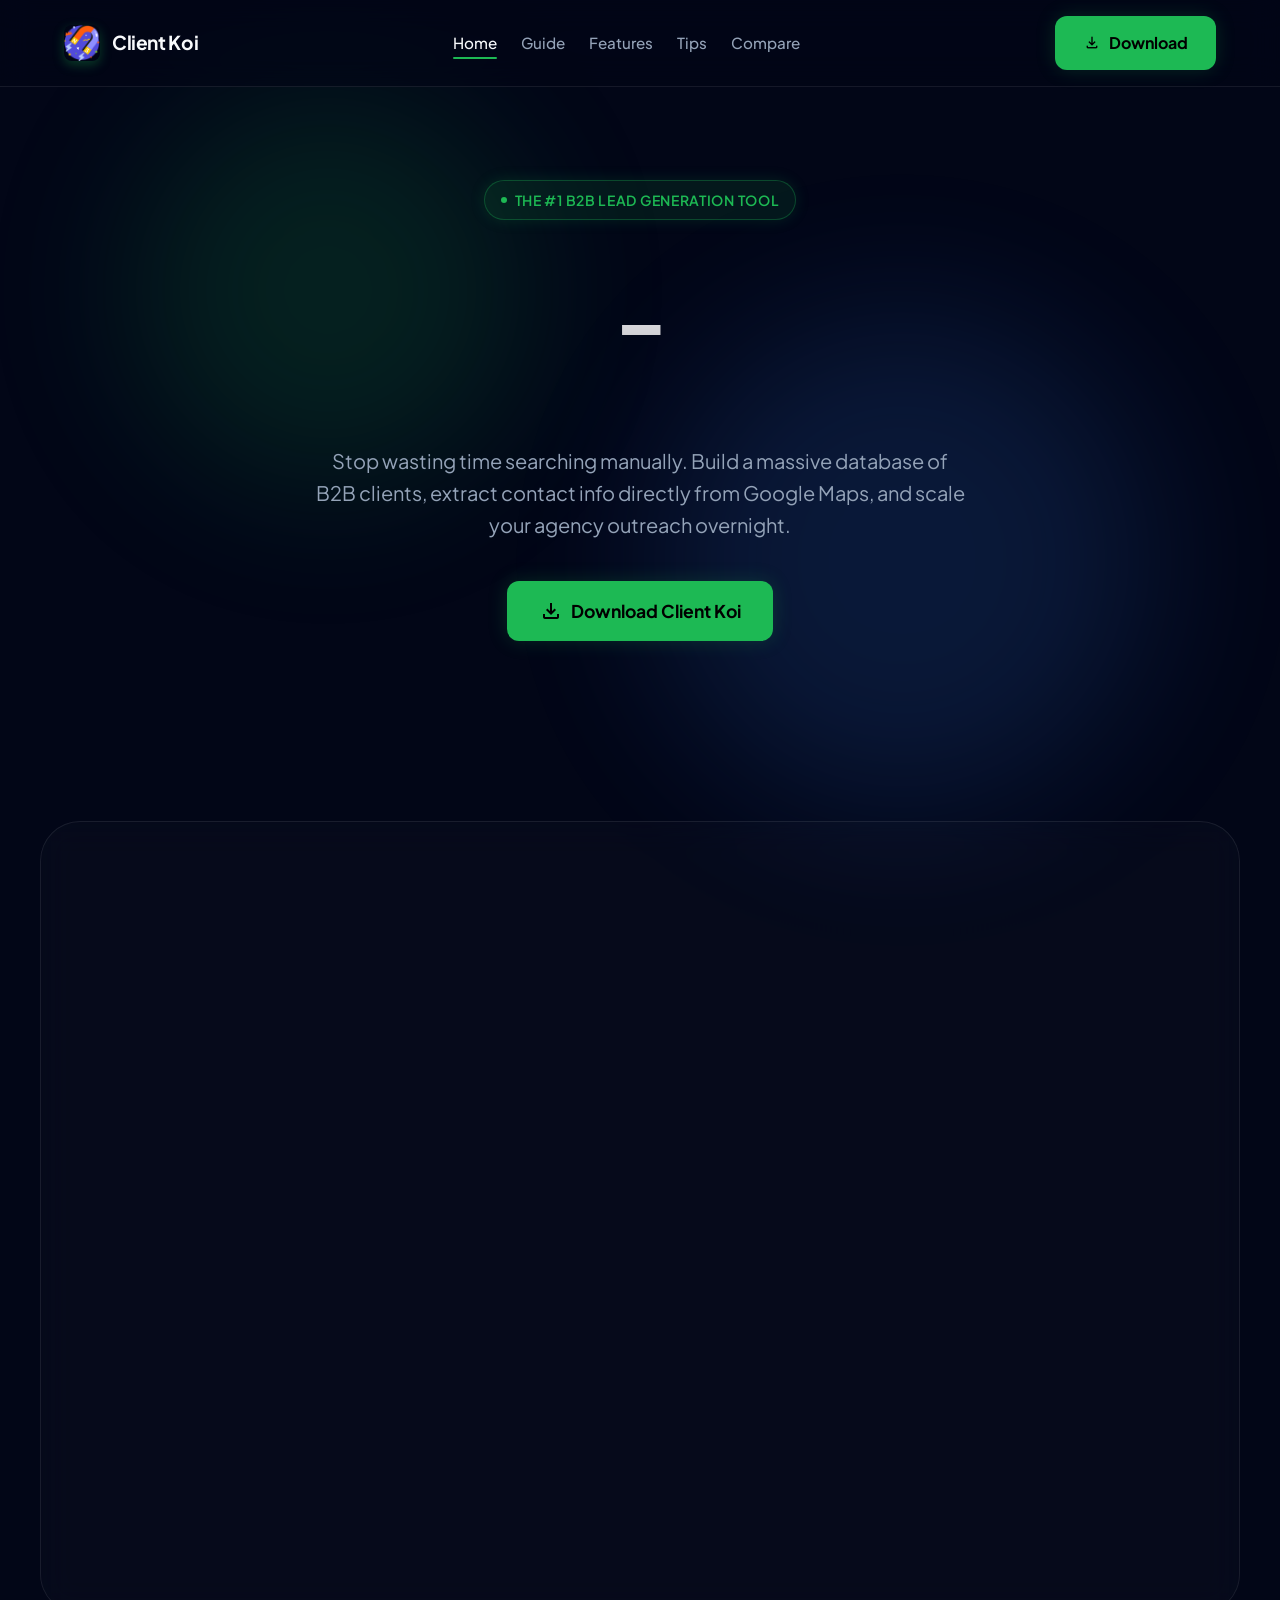
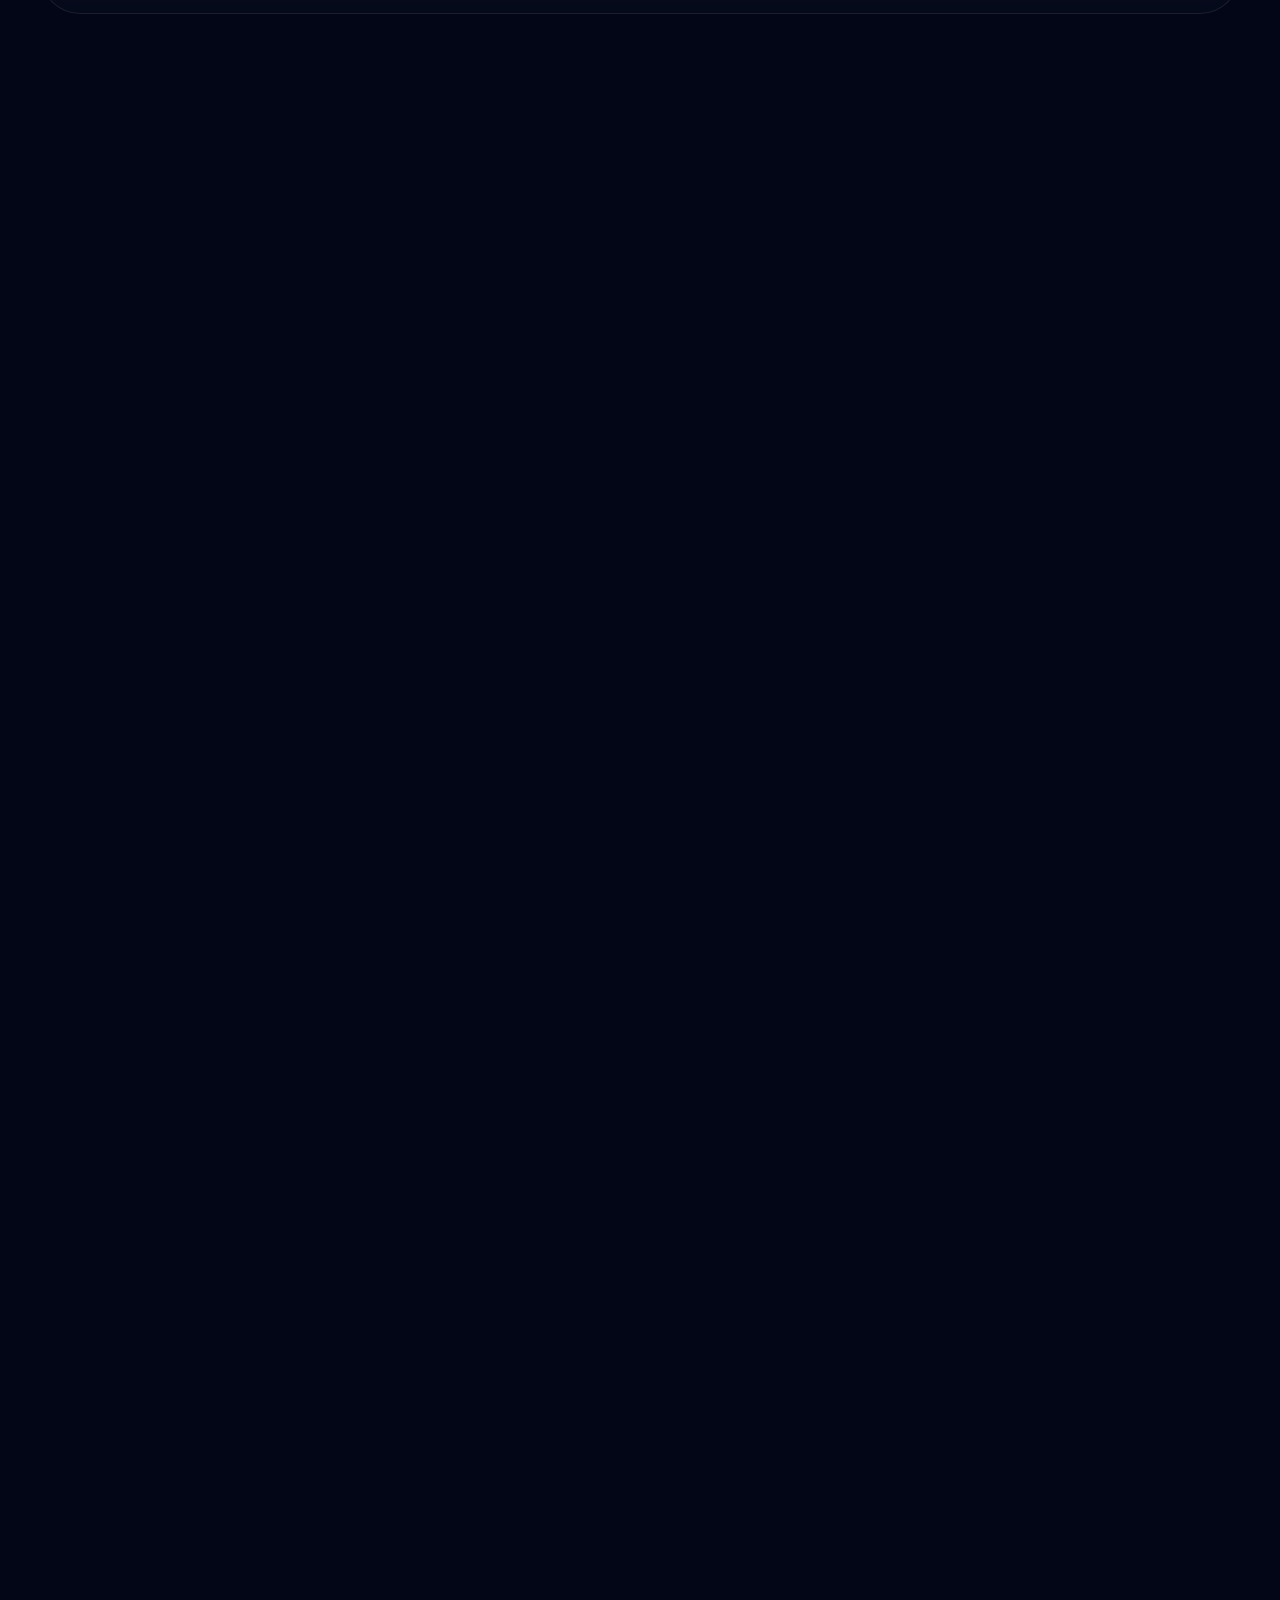
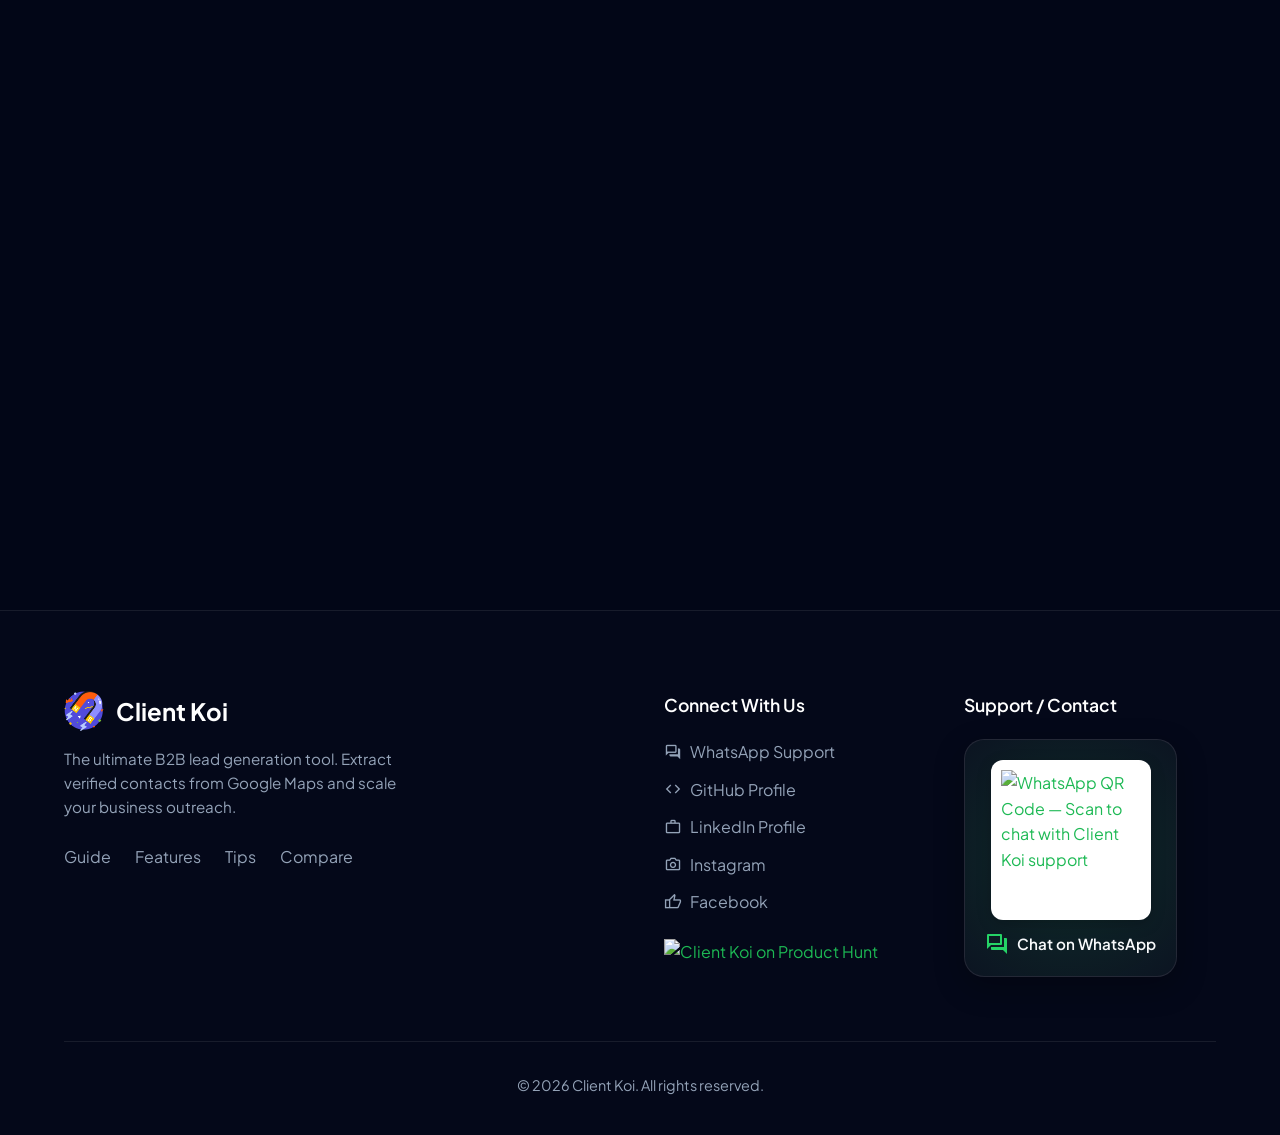
==== commit b450b64c: "perf,seo: optimize LCP, add GPU acceleration, and implement keyword strategy" ====
--- a/docs/index.html
+++ b/docs/index.html
@@ -94,14 +94,14 @@
     <meta property="og:site_name" content="Client Koi">
     <meta property="og:title" content="Google Maps Scraper | Client Koi - Free B2B Leads">
     <meta property="og:description" content="Client Koi is the ultimate Google Maps scraper Chrome extension. Instantly extract verified emails, phone numbers, and websites for B2B lead generation.">
-    <meta property="og:image" content="https://clientkoi.online/logo.png">
+    <meta property="og:image" content="https://clientkoi.online/og_banner.png">
 
     <!-- Twitter -->
     <meta property="twitter:card" content="summary_large_image">
     <meta property="twitter:url" content="https://clientkoi.online/">
     <meta property="twitter:title" content="Google Maps Scraper | Client Koi - Free B2B Leads">
     <meta property="twitter:description" content="Client Koi is the ultimate Google Maps scraper Chrome extension. Instantly extract verified emails, phone numbers, and websites for B2B lead generation.">
-    <meta property="twitter:image" content="https://clientkoi.online/logo.png">
+    <meta property="twitter:image" content="https://clientkoi.online/og_banner.png">
     
     <!-- Favicon -->
     <link rel="icon" type="image/png" sizes="1024x1024" href="https://clientkoi.online/logo.png">
@@ -129,7 +129,11 @@
     </noscript>
 
     <!-- Shared Styles -->
+    <link rel="preload" as="style" href="styles.css">
     <link rel="stylesheet" href="styles.css">
+
+    <!-- Preconnect for GA -->
+    <link rel="preconnect" href="https://www.googletagmanager.com">
 
     <!-- GSAP for Animations -->
     <script src="https://cdnjs.cloudflare.com/ajax/libs/gsap/3.12.5/gsap.min.js" defer></script>
@@ -142,6 +146,15 @@
             .hero h1 { min-height: 3em; }
         }
     </style>
+    <!-- Google tag (gtag.js) -->
+    <script async src="https://www.googletagmanager.com/gtag/js?id=G-WDYGG344JY"></script>
+    <script>
+      window.dataLayer = window.dataLayer || [];
+      function gtag(){dataLayer.push(arguments);}
+      gtag('js', new Date());
+
+      gtag('config', 'G-WDYGG344JY');
+    </script>
 </head>
 <body>
 
@@ -250,7 +263,7 @@
         <div style="display: grid; grid-template-columns: repeat(auto-fit, minmax(320px, 1fr)); gap: 32px; margin-top: 40px;">
             <div class="glass-panel glow-card gsap-reveal" style="padding: 24px; border-radius: 28px; text-align: center; display: flex; flex-direction: column; justify-content: space-between;">
                 <div>
-                    <img src="assets/extension-home.png" width="800" height="500" alt="Client Koi Google Maps Scraper Extension Interface showing automated lead generation setup" style="width: 100%; height: auto; border-radius: 16px; border: 1px solid var(--border); box-shadow: 0 10px 30px rgba(0,0,0,0.5); object-fit: cover; margin-bottom: 20px;" loading="lazy">
+                    <img src="assets/extension-home.png" width="800" height="500" alt="Client Koi Google Maps Data Extractor Extension Interface showing automated lead generation setup" style="width: 100%; height: auto; border-radius: 16px; border: 1px solid var(--border); box-shadow: 0 10px 30px rgba(0,0,0,0.5); object-fit: cover; margin-bottom: 20px;" fetchpriority="high">
                 </div>
                 <div>
                     <h3>Scraper Sidepanel Interface</h3>
@@ -501,4 +514,4 @@
         };
     </script>
 </body>
-</html>+</html>
--- a/docs/styles.css
+++ b/docs/styles.css
@@ -6,9 +6,9 @@
 /* --- Design Tokens --- */
 :root {
     --bg-color: #020617;
-    --surface-1: rgba(255, 255, 255, 0.03);
-    --surface-2: rgba(255, 255, 255, 0.05);
-    --surface-3: rgba(255, 255, 255, 0.08);
+    --surface-1: rgba(255, 255, 255, 0.02);
+    --surface-2: rgba(255, 255, 255, 0.04);
+    --surface-3: rgba(255, 255, 255, 0.06);
     --border: rgba(255, 255, 255, 0.08);
     --border-hover: rgba(29, 185, 84, 0.4);
     --accent: #1DB954;
@@ -89,6 +89,7 @@
     opacity: 0.15;
     pointer-events: none;
     z-index: -1;
+    will-change: transform;
 }
 
 .orb-1 {
@@ -110,13 +111,13 @@
 }
 
 @keyframes float-1 {
-    0% { transform: translate(0, 0) scale(1); }
-    100% { transform: translate(100px, 50px) scale(1.2); }
+    0% { transform: translate3d(0, 0, 0) scale(1); }
+    100% { transform: translate3d(100px, 50px, 0) scale(1.2); }
 }
 
 @keyframes float-2 {
-    0% { transform: translate(0, 0) scale(1); }
-    100% { transform: translate(-100px, -80px) scale(1.1); }
+    0% { transform: translate3d(0, 0, 0) scale(1); }
+    100% { transform: translate3d(-100px, -80px, 0) scale(1.1); }
 }
 
 /* --- Container --- */
@@ -332,6 +333,8 @@
     border-radius: 100px;
     font-size: 0.875rem;
     font-weight: 600;
+    letter-spacing: 0.05em;
+    text-transform: uppercase;
     color: var(--accent);
     margin-bottom: 32px;
     display: inline-flex;
--- a/docs/styles.css
+++ b/docs/styles.css
@@ -6,9 +6,9 @@
 /* --- Design Tokens --- */
 :root {
     --bg-color: #020617;
-    --surface-1: rgba(255, 255, 255, 0.03);
-    --surface-2: rgba(255, 255, 255, 0.05);
-    --surface-3: rgba(255, 255, 255, 0.08);
+    --surface-1: rgba(255, 255, 255, 0.02);
+    --surface-2: rgba(255, 255, 255, 0.04);
+    --surface-3: rgba(255, 255, 255, 0.06);
     --border: rgba(255, 255, 255, 0.08);
     --border-hover: rgba(29, 185, 84, 0.4);
     --accent: #1DB954;
@@ -89,6 +89,7 @@
     opacity: 0.15;
     pointer-events: none;
     z-index: -1;
+    will-change: transform;
 }
 
 .orb-1 {
@@ -110,13 +111,13 @@
 }
 
 @keyframes float-1 {
-    0% { transform: translate(0, 0) scale(1); }
-    100% { transform: translate(100px, 50px) scale(1.2); }
+    0% { transform: translate3d(0, 0, 0) scale(1); }
+    100% { transform: translate3d(100px, 50px, 0) scale(1.2); }
 }
 
 @keyframes float-2 {
-    0% { transform: translate(0, 0) scale(1); }
-    100% { transform: translate(-100px, -80px) scale(1.1); }
+    0% { transform: translate3d(0, 0, 0) scale(1); }
+    100% { transform: translate3d(-100px, -80px, 0) scale(1.1); }
 }
 
 /* --- Container --- */
@@ -332,6 +333,8 @@
     border-radius: 100px;
     font-size: 0.875rem;
     font-weight: 600;
+    letter-spacing: 0.05em;
+    text-transform: uppercase;
     color: var(--accent);
     margin-bottom: 32px;
     display: inline-flex;
